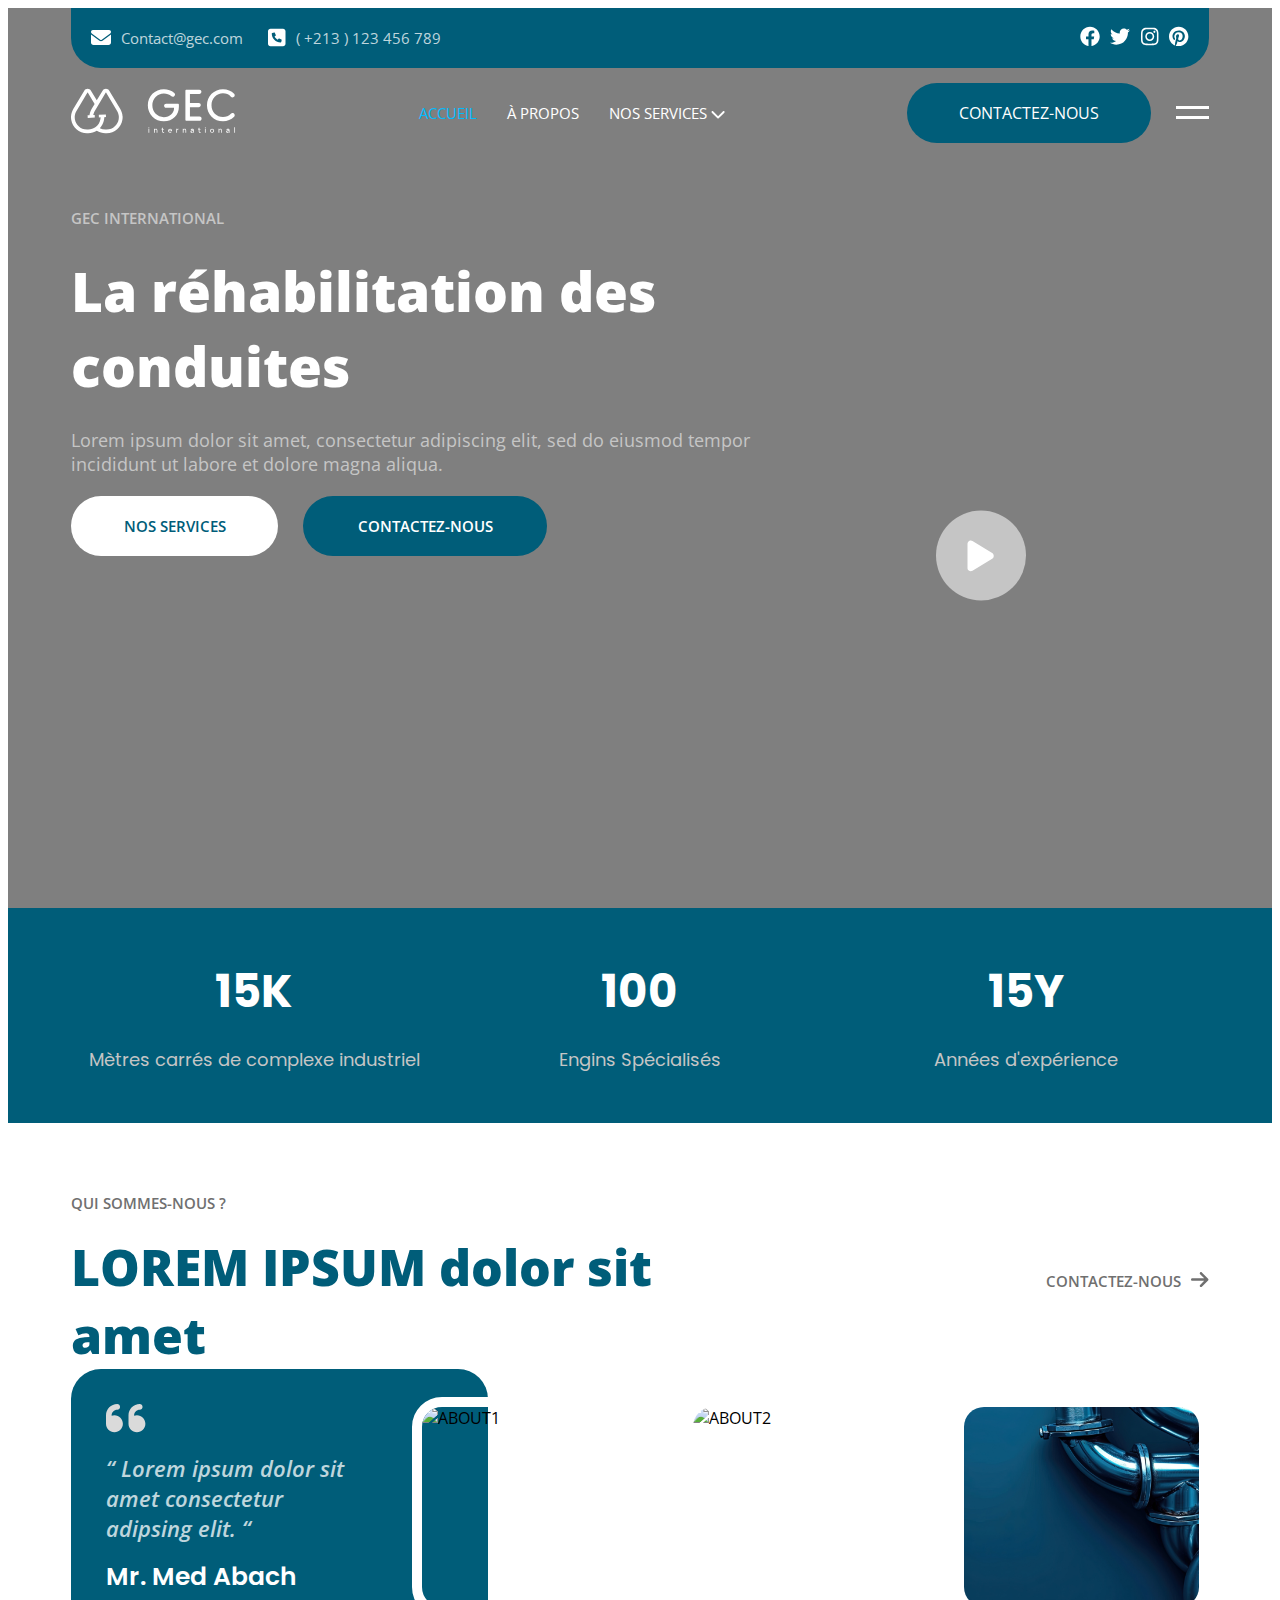
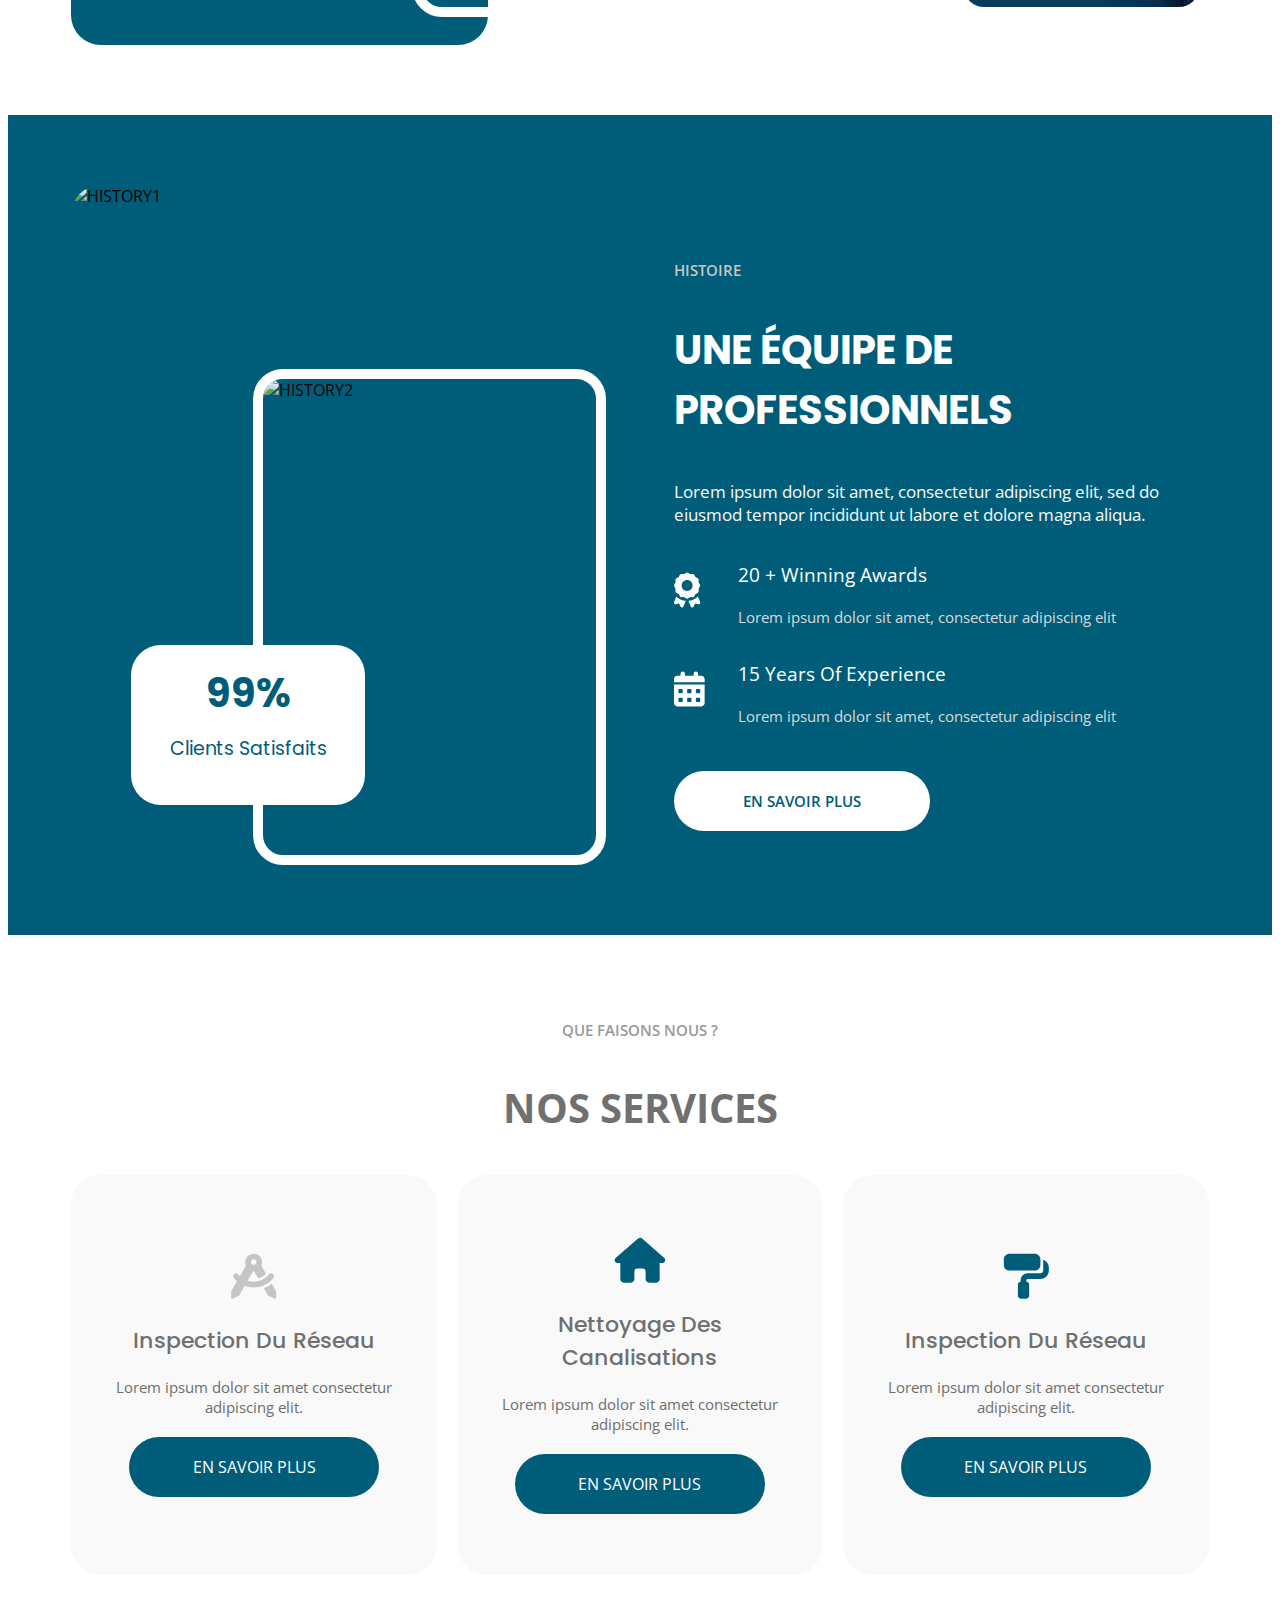
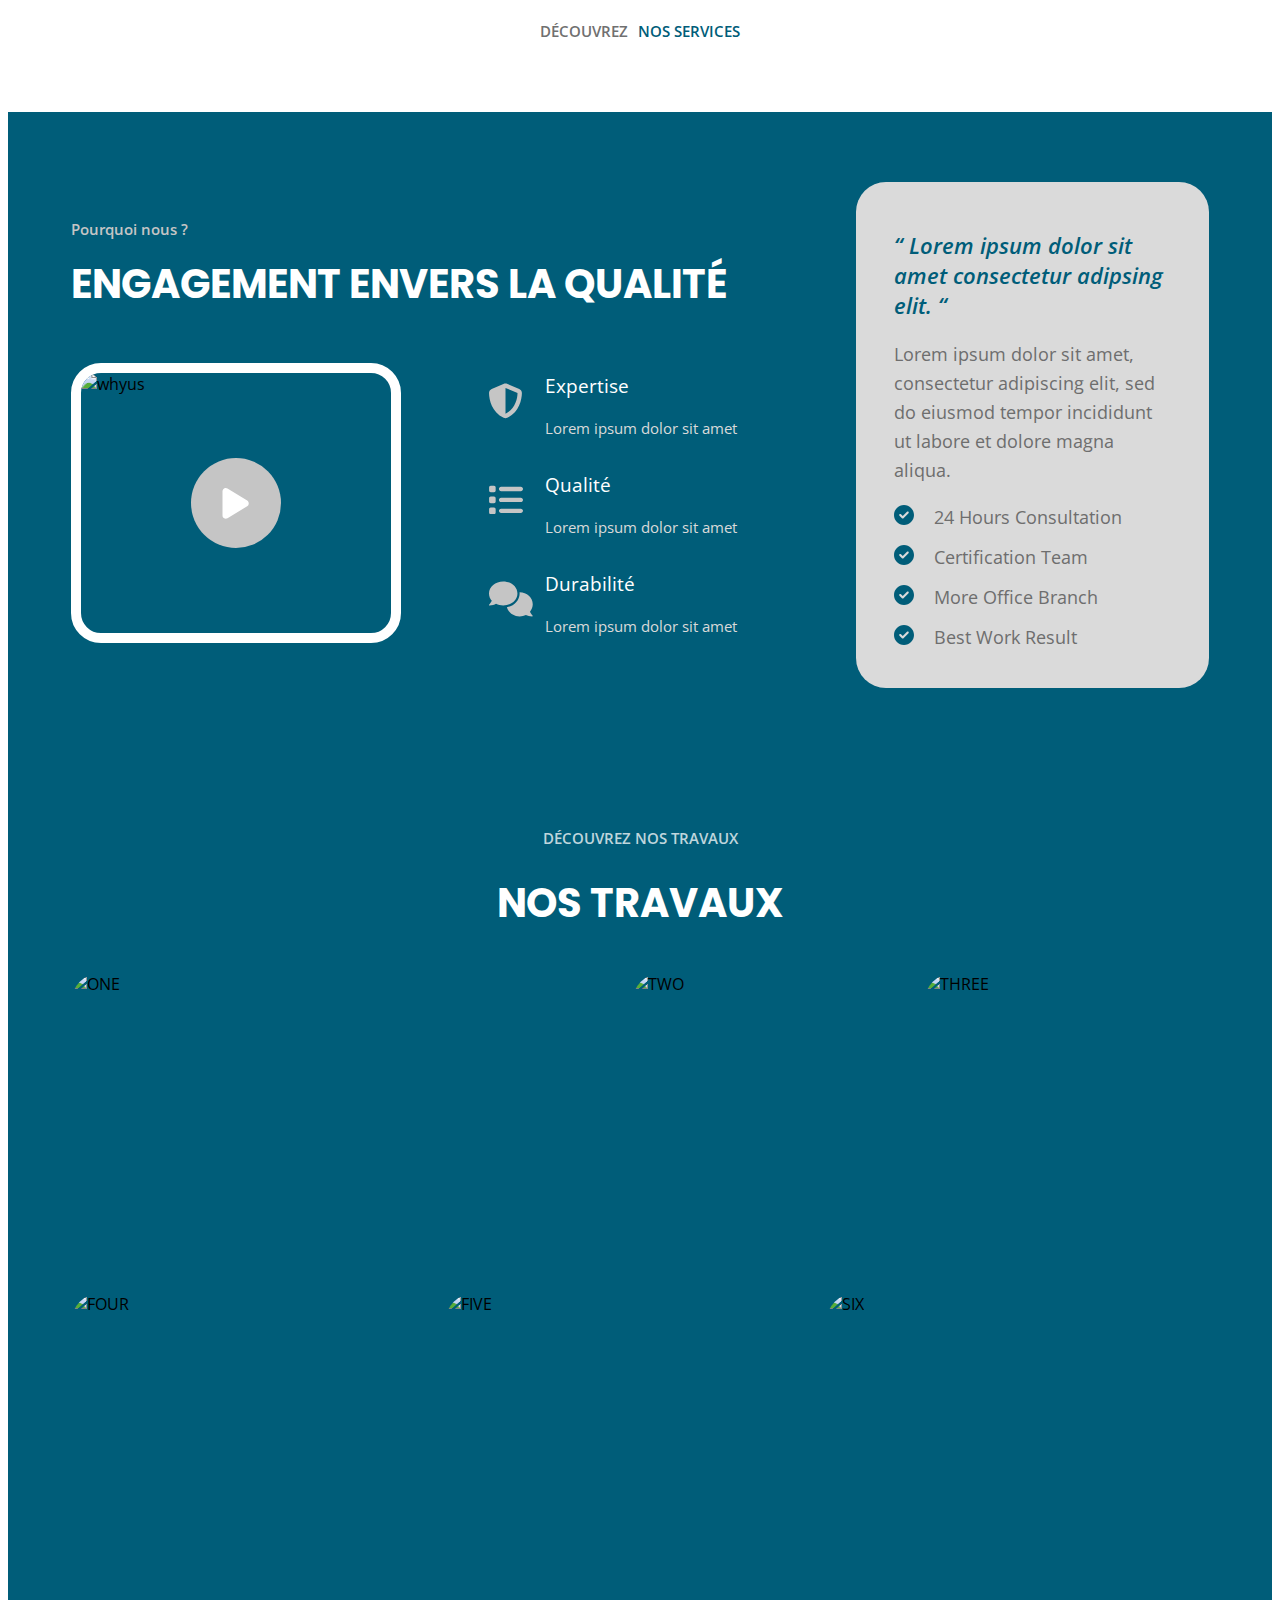
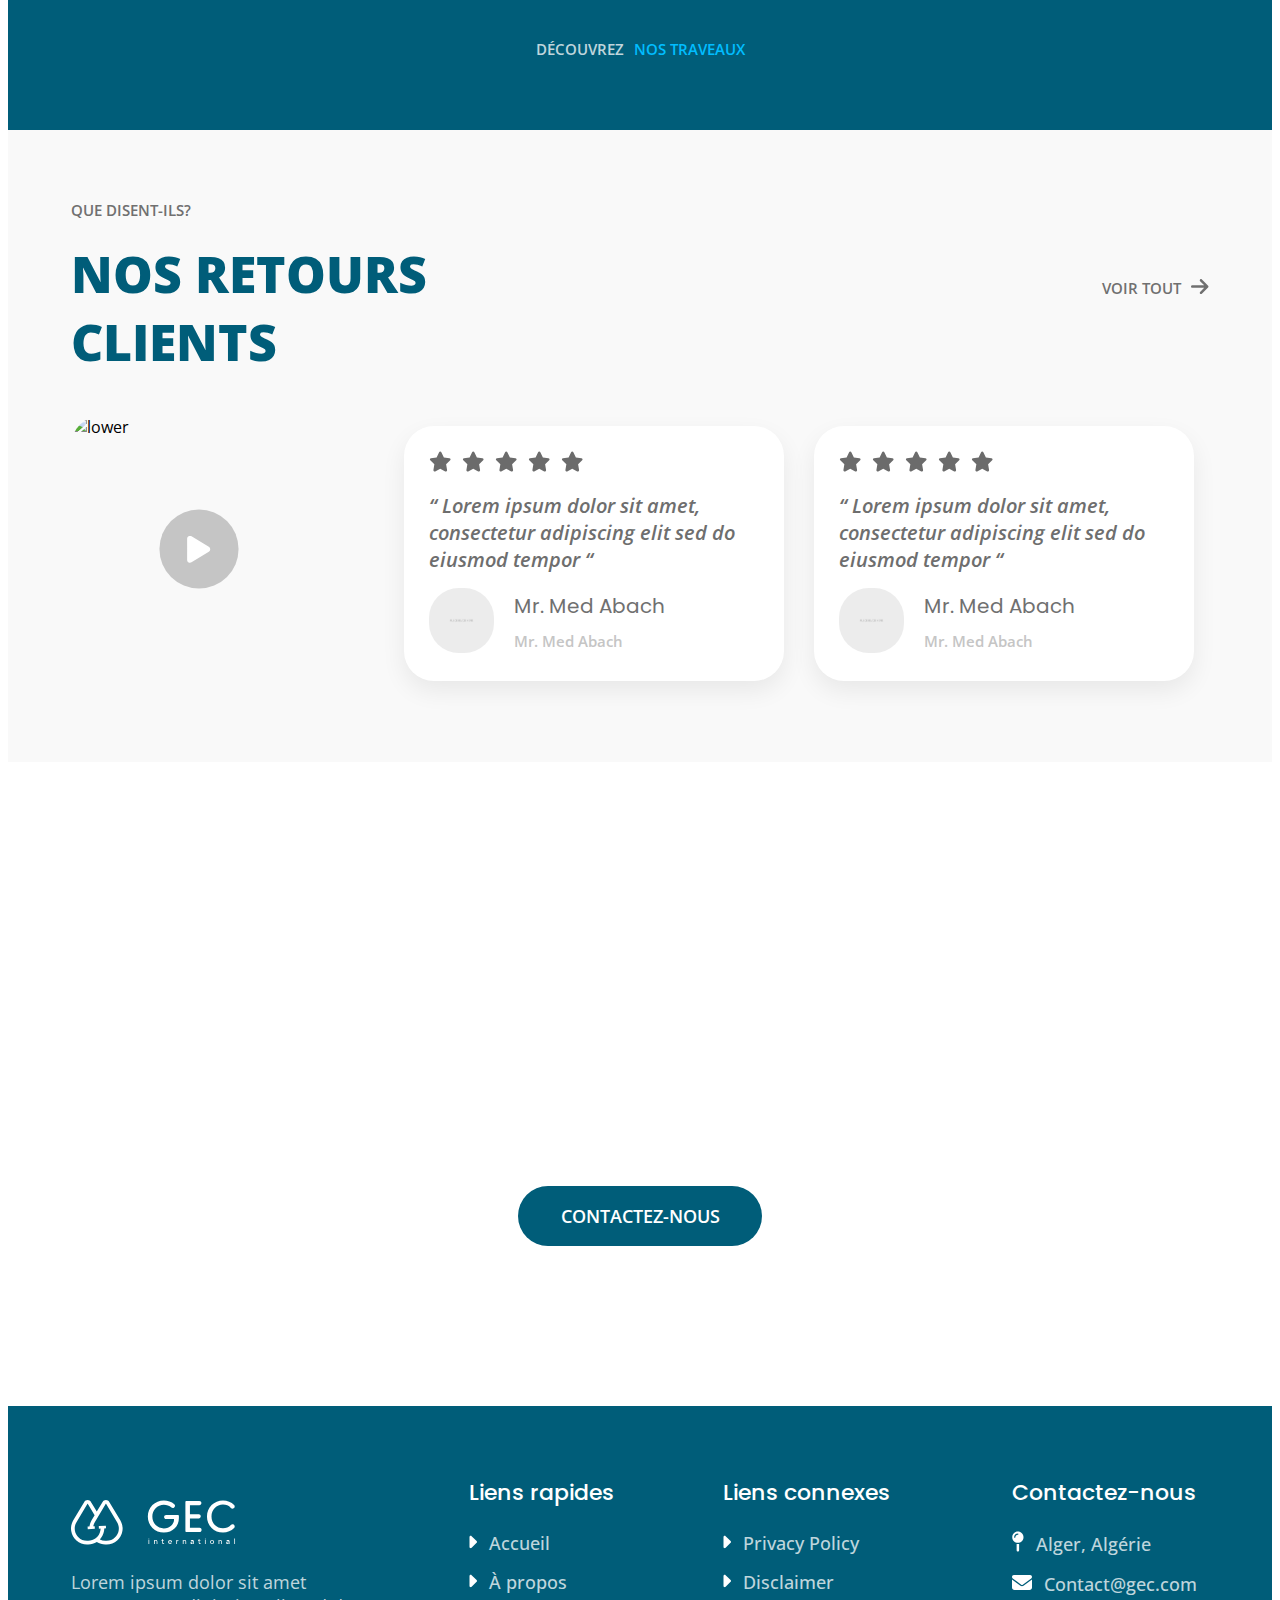
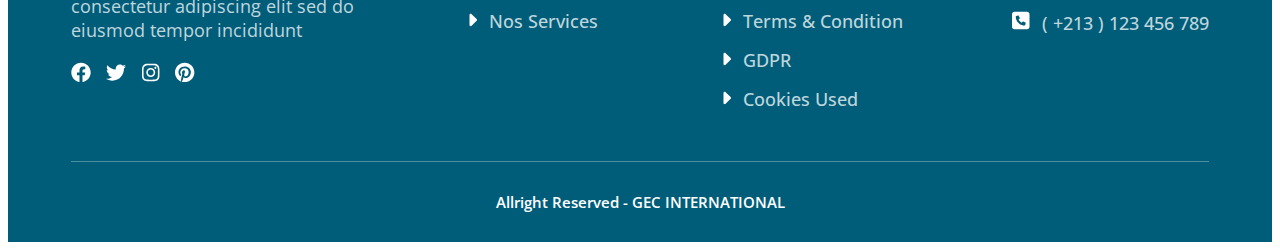
==== index.html @ d8b50492 "this is GEC" ====
<!DOCTYPE html>
<html lang="en">
<head>
    <meta charset="UTF-8">
    <meta name="viewport" content="width=device-width, initial-scale=1.0">
    <link rel="stylesheet" href="./style.css">
    <!-- font -->
    <link rel="preconnect" href="https://fonts.googleapis.com">
    <link rel="preconnect" href="https://fonts.gstatic.com" crossorigin>
    <link href="https://fonts.googleapis.com/css2?family=Open+Sans:ital,wght@0,300..800;1,300..800&family=Playfair+Display:ital,wght@0,400..900;1,400..900&family=Poppins:ital,wght@0,100;0,200;0,300;0,400;0,500;0,600;0,700;0,800;0,900;1,100;1,200;1,300;1,400;1,500;1,600;1,700;1,800;1,900&display=swap" rel="stylesheet">
    <link href="https://fonts.googleapis.com/css2?family=Open+Sans:ital,wght@0,300..800;1,300..800&family=Playfair+Display:ital,wght@0,400..900;1,400..900&family=Poppins:ital,wght@0,100;0,200;0,300;0,400;0,500;0,600;0,700;0,800;0,900;1,100;1,200;1,300;1,400;1,500;1,600;1,700;1,800;1,900&display=swap" rel="stylesheet">
    <title>GEC</title>
</head>
<body>


<!-- THE HERO SECTION -->
 <!-- START -->
    <header class="headerone">
        <ul class="res" id="menuList">
            <div class="one">ACCUEIL</div>
            <div class="one">À PROPOS</div>
            <div class="one">NOS SERVICES</div>
            <div class="contact">
                <span class="contactnous">CONTACTEZ-NOUS</span>
            </div>
        </ul>
        <div class="container">

            <div class="navbar">
                <div class="navone">
                    <div class="left">
                        <div class="one">
                            <span><svg width="20" height="15" viewBox="0 0 20 15" fill="none" xmlns="http://www.w3.org/2000/svg">
                                <path d="M18.125 0C19.1406 0 20 0.859375 20 1.875C20 2.5 19.6875 3.04688 19.2188 3.39844L10.7422 9.76562C10.2734 10.1172 9.6875 10.1172 9.21875 9.76562L0.742188 3.39844C0.273438 3.04688 0 2.5 0 1.875C0 0.859375 0.820312 0 1.875 0H18.125ZM8.47656 10.7812C9.375 11.4453 10.5859 11.4453 11.4844 10.7812L20 4.375V12.5C20 13.9062 18.8672 15 17.5 15H2.5C1.09375 15 0 13.9062 0 12.5V4.375L8.47656 10.7812Z" fill="white"/>
                                </svg>
                            </span>
                            <span>Contact@gec.com</span>
                        </div>
                        <div class="two">
                            <span><svg width="18" height="19" viewBox="0 0 18 19" fill="none" xmlns="http://www.w3.org/2000/svg">
                                <path d="M15 0.75C16.3672 0.75 17.5 1.88281 17.5 3.25V15.75C17.5 17.1562 16.3672 18.25 15 18.25H2.5C1.09375 18.25 0 17.1562 0 15.75V3.25C0 1.88281 1.09375 0.75 2.5 0.75H15ZM13.7109 12.0781C13.7891 11.8047 13.6328 11.4922 13.3594 11.375L11.25 10.4766C10.9766 10.3594 10.7031 10.4375 10.5469 10.6328L9.6875 11.6875C8.32031 11.0234 7.22656 9.92969 6.5625 8.5625L7.61719 7.70312C7.8125 7.54688 7.89062 7.27344 7.77344 7L6.875 4.89062C6.75781 4.61719 6.44531 4.46094 6.17188 4.53906L4.21875 4.96875C3.94531 5.04688 3.75 5.28125 3.75 5.59375C3.75 10.5156 7.73438 14.5 12.6562 14.5C12.9688 14.5 13.2031 14.3438 13.2422 14.0312L13.7109 12.0781Z" fill="white"/>
                                </svg>                                
                            </span>
                            <span>( +213 ) 123 456 789</span>
                        </div>
                    </div>
                    <div class="right">
                        <span><svg width="20" height="20" viewBox="0 0 20 20" fill="none" xmlns="http://www.w3.org/2000/svg">
                            <path d="M19.6875 10.5C19.6875 15.3438 16.1328 19.3672 11.4844 20.0703V13.3125H13.75L14.1797 10.5H11.4844V8.70312C11.4844 7.92188 11.875 7.17969 13.0859 7.17969H14.2969V4.79688C14.2969 4.79688 13.2031 4.60156 12.1094 4.60156C9.92188 4.60156 8.47656 5.96875 8.47656 8.39062V10.5H6.01562V13.3125H8.47656V20.0703C3.82812 19.3672 0.3125 15.3438 0.3125 10.5C0.3125 5.14844 4.64844 0.8125 10 0.8125C15.3516 0.8125 19.6875 5.14844 19.6875 10.5Z" fill="white"/>
                            </svg>
                        </span>
                        <span><svg width="20" height="17" viewBox="0 0 20 17" fill="none" xmlns="http://www.w3.org/2000/svg">
                            <path d="M17.9297 4.4375C17.9297 4.63281 17.9297 4.78906 17.9297 4.98438C17.9297 10.4141 13.8281 16.625 6.28906 16.625C3.94531 16.625 1.79688 15.9609 0 14.7891C0.3125 14.8281 0.625 14.8672 0.976562 14.8672C2.89062 14.8672 4.64844 14.2031 6.05469 13.1094C4.25781 13.0703 2.73438 11.8984 2.22656 10.2578C2.5 10.2969 2.73438 10.3359 3.00781 10.3359C3.35938 10.3359 3.75 10.2578 4.0625 10.1797C2.1875 9.78906 0.78125 8.14844 0.78125 6.15625V6.11719C1.32812 6.42969 1.99219 6.58594 2.65625 6.625C1.52344 5.88281 0.820312 4.63281 0.820312 3.22656C0.820312 2.44531 1.01562 1.74219 1.36719 1.15625C3.39844 3.61719 6.44531 5.25781 9.84375 5.45312C9.76562 5.14062 9.72656 4.82812 9.72656 4.51562C9.72656 2.25 11.5625 0.414062 13.8281 0.414062C15 0.414062 16.0547 0.882812 16.8359 1.70312C17.7344 1.50781 18.6328 1.15625 19.4141 0.6875C19.1016 1.66406 18.4766 2.44531 17.6172 2.95312C18.4375 2.875 19.2578 2.64062 19.9609 2.32812C19.4141 3.14844 18.7109 3.85156 17.9297 4.4375Z" fill="white"/>
                            </svg>
                        </span>
                        <span><svg width="19" height="19" viewBox="0 0 19 19" fill="none" xmlns="http://www.w3.org/2000/svg">
                            <path d="M9.75 5.00781C12.2109 5.00781 14.2422 7.03906 14.2422 9.5C14.2422 12 12.2109 13.9922 9.75 13.9922C7.25 13.9922 5.25781 12 5.25781 9.5C5.25781 7.03906 7.25 5.00781 9.75 5.00781ZM9.75 12.4297C11.3516 12.4297 12.6406 11.1406 12.6406 9.5C12.6406 7.89844 11.3516 6.60938 9.75 6.60938C8.10938 6.60938 6.82031 7.89844 6.82031 9.5C6.82031 11.1406 8.14844 12.4297 9.75 12.4297ZM15.4531 4.85156C15.4531 4.26562 14.9844 3.79688 14.3984 3.79688C13.8125 3.79688 13.3438 4.26562 13.3438 4.85156C13.3438 5.4375 13.8125 5.90625 14.3984 5.90625C14.9844 5.90625 15.4531 5.4375 15.4531 4.85156ZM18.4219 5.90625C18.5 7.35156 18.5 11.6875 18.4219 13.1328C18.3438 14.5391 18.0312 15.75 17.0156 16.8047C16 17.8203 14.75 18.1328 13.3438 18.2109C11.8984 18.2891 7.5625 18.2891 6.11719 18.2109C4.71094 18.1328 3.5 17.8203 2.44531 16.8047C1.42969 15.75 1.11719 14.5391 1.03906 13.1328C0.960938 11.6875 0.960938 7.35156 1.03906 5.90625C1.11719 4.5 1.42969 3.25 2.44531 2.23438C3.5 1.21875 4.71094 0.90625 6.11719 0.828125C7.5625 0.75 11.8984 0.75 13.3438 0.828125C14.75 0.90625 16 1.21875 17.0156 2.23438C18.0312 3.25 18.3438 4.5 18.4219 5.90625ZM16.5469 14.6562C17.0156 13.5234 16.8984 10.7891 16.8984 9.5C16.8984 8.25 17.0156 5.51562 16.5469 4.34375C16.2344 3.60156 15.6484 2.97656 14.9062 2.70312C13.7344 2.23438 11 2.35156 9.75 2.35156C8.46094 2.35156 5.72656 2.23438 4.59375 2.70312C3.8125 3.01562 3.22656 3.60156 2.91406 4.34375C2.44531 5.51562 2.5625 8.25 2.5625 9.5C2.5625 10.7891 2.44531 13.5234 2.91406 14.6562C3.22656 15.4375 3.8125 16.0234 4.59375 16.3359C5.72656 16.8047 8.46094 16.6875 9.75 16.6875C11 16.6875 13.7344 16.8047 14.9062 16.3359C15.6484 16.0234 16.2734 15.4375 16.5469 14.6562Z" fill="white"/>
                            </svg>
                        </span>
                        <span><svg width="20" height="20" viewBox="0 0 20 20" fill="none" xmlns="http://www.w3.org/2000/svg">
                            <path d="M19.375 10.5C19.375 15.8516 15.0391 20.1875 9.6875 20.1875C8.67188 20.1875 7.69531 20.0703 6.79688 19.7578C7.1875 19.1328 7.77344 18.0781 8.00781 17.2188C8.125 16.7891 8.59375 14.9141 8.59375 14.9141C8.90625 15.5391 9.84375 16.0469 10.8203 16.0469C13.75 16.0469 15.8594 13.3516 15.8594 10.0312C15.8594 6.82812 13.2422 4.40625 9.88281 4.40625C5.70312 4.40625 3.47656 7.21875 3.47656 10.2656C3.47656 11.7109 4.21875 13.4688 5.42969 14.0547C5.625 14.1328 5.74219 14.0938 5.78125 13.8984C5.78125 13.7812 5.97656 13.1172 6.05469 12.8047C6.05469 12.7266 6.05469 12.6094 5.97656 12.5312C5.58594 12.0625 5.27344 11.1641 5.27344 10.3047C5.27344 8.19531 6.875 6.125 9.64844 6.125C11.9922 6.125 13.6719 7.72656 13.6719 10.0703C13.6719 12.6875 12.3438 14.4844 10.625 14.4844C9.6875 14.4844 8.98438 13.7031 9.17969 12.7656C9.45312 11.5938 10 10.3438 10 9.52344C10 8.78125 9.60938 8.15625 8.78906 8.15625C7.8125 8.15625 7.03125 9.17188 7.03125 10.5C7.03125 11.3594 7.30469 11.9453 7.30469 11.9453C7.30469 11.9453 6.36719 16.0078 6.17188 16.75C5.97656 17.6094 6.05469 18.7812 6.13281 19.5234C2.53906 18.1172 0 14.6406 0 10.5C0 5.14844 4.33594 0.8125 9.6875 0.8125C15.0391 0.8125 19.375 5.14844 19.375 10.5Z" fill="white"/>
                            </svg>
                        </span>
                    </div>
                </div>
                <div class="navtwo">
                    <div class="logo">
                        <svg width="165" height="46" viewBox="0 0 165 46" fill="none" xmlns="http://www.w3.org/2000/svg">
                        <path d="M51.5373 28.1452C51.4457 26.9103 51.2168 25.6298 50.8048 24.4406C50.4386 23.2973 49.935 22.1539 49.2941 21.102L38.2614 2.62513C37.5747 1.43602 36.2929 0.75 34.9195 0.75C33.5461 0.75 32.3101 1.43602 31.5776 2.62513L25.7637 12.3667L19.9498 2.62513C19.2631 1.43602 17.9813 0.75 16.6079 0.75C15.2345 0.75 13.9985 1.43602 13.266 2.62513L2.27909 21.102C1.63818 22.1539 1.13461 23.2973 0.768383 24.4406C0.402151 25.6298 0.127477 26.9103 0.0359186 28.1452C-0.0556393 29.38 0.0359186 30.6149 0.219035 31.8497C0.814162 35.4627 2.6911 38.8014 5.43784 41.2711C8.3677 43.878 12.03 45.25 16.0128 45.25H17.2488C20.316 45.25 23.2459 44.4268 25.8095 42.8261C28.3273 44.4268 31.2572 45.25 34.3702 45.25H35.6062C39.589 45.25 43.2513 43.878 46.1811 41.2711C48.9279 38.8471 50.8048 35.4627 51.3999 31.8497C51.5373 30.9807 51.6288 30.1118 51.6288 29.2428C51.6288 28.8769 51.6288 28.511 51.6288 28.1452H51.5373ZM47.6918 31.2551C46.822 36.3774 42.3815 41.5455 35.5604 41.5455H34.3244C32.3559 41.5455 30.5247 41.1339 28.8309 40.2649C31.0283 37.9324 32.4932 34.9597 33.0426 31.8497C33.1799 30.9807 33.2715 30.1118 33.2715 29.2428C33.2715 29.2428 33.2715 29.2428 33.2715 29.1971L35.0111 29.1056L34.8737 26.5445L27.778 26.8646L27.9153 29.4257L29.5634 29.3343C29.5634 29.9746 29.5176 30.5691 29.3803 31.2094C28.8767 34.3194 27.1371 37.1549 24.665 39.0758C22.5592 40.6765 19.9956 41.5455 17.2488 41.5455H16.0128C9.14594 41.5455 4.70538 36.3774 3.88135 31.2094C3.74402 30.249 3.69824 29.3343 3.74402 28.3738C3.7898 27.4134 4.01869 26.453 4.29337 25.5383C4.56804 24.6236 4.98005 23.7546 5.48362 22.9314L16.4706 4.54599C16.4706 4.54599 16.5164 4.45452 16.6079 4.45452C16.6995 4.45452 16.7453 4.50026 16.7453 4.54599L23.6121 16.0254L20.5907 21.102C19.9498 22.1539 19.4462 23.2973 19.08 24.4406C18.8053 25.3553 18.5764 26.27 18.4391 27.2305L16.6079 27.3219L16.7453 29.8831L23.841 29.563L23.7037 27.0018L22.2387 27.0933C22.3303 26.5902 22.4676 26.0871 22.605 25.6298C22.8796 24.7151 23.2916 23.8461 23.7952 23.0229L34.7822 4.54599C34.7822 4.54599 34.828 4.45452 34.9195 4.45452C35.0111 4.45452 35.0569 4.50026 35.0569 4.54599L46.0896 23.0229C46.5932 23.8461 46.9594 24.7151 47.2798 25.6298C47.6003 26.5445 47.7834 27.5049 47.8292 28.4653C47.8292 28.7397 47.8292 29.0141 47.8292 29.2885C47.8292 29.9746 47.7834 30.6149 47.6461 31.3009L47.6918 31.2551Z" fill="white"/>
                        <path d="M92.8402 33.3132C88.4454 33.3132 84.4168 31.6667 81.4412 28.694C78.4655 25.7212 76.8175 21.6508 76.8175 17.2603C76.8175 12.8697 78.4655 8.79932 81.4412 5.82656C84.4168 2.85379 88.4454 1.20734 92.8402 1.20734C96.7314 1.20734 100.485 2.53365 103.324 4.91186C103.781 5.27774 104.056 5.82656 104.056 6.42111C104.056 7.01566 103.827 7.56448 103.369 7.97609L103.14 8.20477C102.774 8.52491 102.271 8.75358 101.767 8.75358C101.263 8.75358 100.806 8.57065 100.439 8.2505C98.2879 6.37537 95.8158 5.46068 92.8402 5.46068C86.3853 5.46068 81.3496 10.6744 81.3496 17.306C81.3496 23.9376 86.3853 29.1513 92.8402 29.1513C95.7242 29.1513 98.3794 28.1452 100.348 26.27C101.996 24.715 103.003 22.6112 103.003 20.8276V19.8672H95.1291C93.9846 19.8672 93.069 18.9525 93.069 17.8091C93.069 16.6657 93.9846 15.751 95.1291 15.751H106.894C107.444 15.751 107.901 16.2084 107.901 16.7572V18.678C107.901 22.7484 106.437 26.453 103.781 29.1056C102.454 30.4319 100.851 31.4838 99.0203 32.2156C97.1434 32.993 95.0375 33.3589 92.7944 33.3589L92.8402 33.3132Z" fill="white"/>
                        <path d="M115.409 32.7186C114.86 32.7186 114.402 32.2613 114.402 31.7125V2.80805C114.402 2.25923 114.86 1.80188 115.409 1.80188H128.365C129.509 1.80188 130.425 2.71658 130.425 3.85995C130.425 5.04905 129.509 5.96375 128.365 5.96375H118.934V15.0192H127.724C128.868 15.0192 129.784 15.9339 129.784 17.0773C129.784 18.2664 128.868 19.1811 127.724 19.1811H118.934V28.6025H128.548C129.692 28.6025 130.608 29.5172 130.608 30.6606C130.608 31.8039 129.692 32.7186 128.548 32.7186H115.409Z" fill="white"/>
                        <path d="M151.987 33.3132C147.592 33.3132 143.518 31.6667 140.588 28.694C137.612 25.7212 135.964 21.6508 135.964 17.2603C135.964 12.8697 137.612 8.79932 140.588 5.82656C143.563 2.85379 147.592 1.20734 151.987 1.20734C156.381 1.20734 160.273 2.76232 163.111 5.68935C163.569 6.1467 163.798 6.83272 163.706 7.47301C163.614 8.15903 163.248 8.75359 162.653 9.07373C162.287 9.3024 161.921 9.39387 161.509 9.39387C160.868 9.39387 160.273 9.11946 159.861 8.66212C157.846 6.51258 155.1 5.36921 151.987 5.36921C145.532 5.36921 140.496 10.583 140.496 17.2145C140.496 23.8461 145.532 29.0599 151.987 29.0599C155.1 29.0599 157.846 27.9165 159.861 25.7669C160.318 25.3096 160.914 25.0352 161.509 25.0352C161.921 25.0352 162.333 25.1267 162.653 25.3553C163.248 25.7212 163.614 26.3158 163.706 27.0018C163.798 27.6421 163.569 28.3281 163.111 28.7854C160.227 31.7125 156.381 33.2675 151.987 33.2675V33.3132Z" fill="white"/>
                        <path d="M77.8705 39.1673C78.1451 39.1673 78.374 39.3959 78.374 39.6703C78.374 39.9447 78.1451 40.1734 77.8705 40.1734C77.5958 40.1734 77.4127 39.9447 77.4127 39.6703C77.4127 39.3959 77.5958 39.1673 77.8705 39.1673ZM77.5042 44.6554V40.8594H78.2367V44.6554H77.5042Z" fill="white"/>
                        <path d="M82.9977 44.6554V40.8594H83.6844V41.4997C83.8217 41.1339 84.2337 40.768 84.9204 40.768C85.6986 40.768 86.3853 41.2711 86.3853 42.4602V44.6554H85.6529V42.5974C85.6529 41.8199 85.2866 41.4997 84.7373 41.4997C84.1422 41.4997 83.7759 42.0028 83.7759 42.6888V44.6554H83.0435H82.9977Z" fill="white"/>
                        <path d="M91.1463 41.5455H90.4597V40.8594H90.8259C91.0548 40.8594 91.1463 40.768 91.1921 40.5393V39.8075H91.9246V40.9052H93.0233V41.5912H91.9246V43.4206C91.9246 43.8779 92.1535 44.0151 92.4739 44.0151C92.7486 44.0151 92.8859 44.0151 93.1148 43.9694V44.7012C92.8859 44.7469 92.7028 44.7926 92.4282 44.7926C91.6957 44.7926 91.1921 44.3353 91.1921 43.5121V41.6369L91.1463 41.5455Z" fill="white"/>
                        <path d="M100.852 43.0547H97.8759C98.0132 43.6493 98.5168 44.0151 99.1119 44.0151C99.5697 44.0151 99.7986 43.9237 100.211 43.6035L100.668 44.1066C100.211 44.5182 99.7528 44.7012 99.1577 44.7012C98.0132 44.7012 97.1434 43.8322 97.1434 42.7346C97.1434 41.6369 98.0132 40.768 99.1577 40.768C100.302 40.768 100.943 41.5912 100.943 42.5974C100.943 42.7346 100.943 42.9632 100.897 43.0547H100.852ZM100.165 42.4144C100.119 41.8656 99.7528 41.454 99.1119 41.454C98.5168 41.454 98.059 41.8199 97.9217 42.4144H100.211H100.165Z" fill="white"/>
                        <path d="M105.292 44.6554V40.8595H105.979V41.6369C106.116 41.2253 106.482 40.8137 107.444 40.8137V41.5912C106.391 41.5912 106.025 42.2315 106.025 42.9175V44.6554H105.292Z" fill="white"/>
                        <path d="M111.793 44.6554V40.8594H112.479V41.4997C112.617 41.1339 113.029 40.768 113.715 40.768C114.494 40.768 115.18 41.2711 115.18 42.4602V44.6554H114.448V42.5974C114.448 41.8199 114.082 41.4997 113.532 41.4997C112.937 41.4997 112.571 42.0028 112.571 42.6888V44.6554H111.838H111.793Z" fill="white"/>
                        <path d="M121.36 41.454C120.811 41.454 120.536 41.7284 120.308 42.0028L119.667 41.6369C119.941 41.1796 120.399 40.768 121.315 40.768C122.23 40.768 122.825 41.3168 122.825 42.0943V44.6554H122.139V44.1066C121.91 44.4725 121.452 44.7469 120.811 44.7469C120.079 44.7469 119.484 44.3353 119.484 43.6493C119.484 42.9632 119.941 42.6431 120.628 42.5516L121.773 42.3687C121.773 42.3687 122.093 42.2772 122.093 42.0943C122.093 41.8656 121.864 41.4997 121.315 41.4997L121.36 41.454ZM122.139 42.9175L120.948 43.1005C120.536 43.1462 120.353 43.3291 120.353 43.6035C120.353 43.9237 120.628 44.0609 121.04 44.0609C121.727 44.0609 122.185 43.695 122.185 43.0547V42.9175H122.139Z" fill="white"/>
                        <path d="M127.678 41.5455H126.991V40.8594H127.358C127.586 40.8594 127.678 40.768 127.724 40.5393V39.8075H128.456V40.9052H129.555V41.5912H128.456V43.4206C128.456 43.8779 128.685 44.0151 129.006 44.0151C129.28 44.0151 129.418 44.0151 129.646 43.9694V44.7012C129.418 44.7469 129.234 44.7926 128.96 44.7926C128.227 44.7926 127.724 44.3353 127.724 43.5121V41.6369L127.678 41.5455Z" fill="white"/>
                        <path d="M134.316 39.1673C134.591 39.1673 134.82 39.3959 134.82 39.6703C134.82 39.9447 134.591 40.1734 134.316 40.1734C134.041 40.1734 133.858 39.9447 133.858 39.6703C133.858 39.3959 134.041 39.1673 134.316 39.1673ZM133.95 44.6554V40.8594H134.682V44.6554H133.95Z" fill="white"/>
                        <path d="M141.091 40.768C142.236 40.768 143.106 41.6369 143.106 42.7346C143.106 43.8322 142.236 44.7012 141.091 44.7012C139.947 44.7012 139.077 43.8322 139.077 42.7346C139.077 41.6369 139.947 40.768 141.091 40.768ZM142.327 42.7346C142.327 42.0485 141.778 41.454 141.091 41.454C140.405 41.454 139.855 42.0485 139.855 42.7346C139.855 43.4206 140.359 44.0151 141.091 44.0151C141.824 44.0151 142.327 43.4663 142.327 42.7346Z" fill="white"/>
                        <path d="M147.546 44.6554V40.8594H148.233V41.4997C148.37 41.1339 148.782 40.768 149.469 40.768C150.247 40.768 150.934 41.2711 150.934 42.4602V44.6554H150.201V42.5974C150.201 41.8199 149.835 41.4997 149.286 41.4997C148.691 41.4997 148.324 42.0028 148.324 42.6888V44.6554H147.592H147.546Z" fill="white"/>
                        <path d="M157.068 41.454C156.519 41.454 156.244 41.7284 156.015 42.0028L155.374 41.6369C155.649 41.1796 156.107 40.768 157.022 40.768C157.938 40.768 158.533 41.3168 158.533 42.0943V44.6554H157.846V44.1066C157.617 44.4725 157.16 44.7469 156.519 44.7469C155.786 44.7469 155.191 44.3353 155.191 43.6493C155.191 42.9632 155.649 42.6431 156.336 42.5516L157.48 42.3687C157.48 42.3687 157.801 42.2772 157.801 42.0943C157.801 41.8656 157.572 41.4997 157.022 41.4997L157.068 41.454ZM157.846 42.9175L156.656 43.1005C156.244 43.1462 156.061 43.3291 156.061 43.6035C156.061 43.9237 156.336 44.0609 156.748 44.0609C157.434 44.0609 157.892 43.695 157.892 43.0547V42.9175H157.846Z" fill="white"/>
                        <path d="M163.294 44.6554V39.213H164.027V44.6554H163.294Z" fill="white"/>
                        </svg>
                    </div>
                    <div class="routes">
                        <span class="active">ACCUEIL</span>
                        <span><a href="./routes/propos.html">À PROPOS</a></span>
                        <span><a href="./routes/sevices.html">
                            NOS SERVICES 
                            <span>
                                <svg width="14" height="9" viewBox="0 0 14 9" fill="none" xmlns="http://www.w3.org/2000/svg">
                                    <path d="M7.07578 8.5625C6.8121 8.5625 6.57773 8.47461 6.40195 8.29883L0.776947 2.67383C0.396088 2.32227 0.396088 1.70703 0.776947 1.35547C1.12851 0.974609 1.74374 0.974609 2.09531 1.35547L7.07578 6.30664L12.0269 1.35547C12.3785 0.974609 12.9937 0.974609 13.3453 1.35547C13.7262 1.70703 13.7262 2.32227 13.3453 2.67383L7.72031 8.29883C7.54453 8.47461 7.31015 8.5625 7.07578 8.5625Z" fill="white"/>
                                </svg>    
                            </span>
                        </a>
                        </span> 
                    </div>
                    <div class="contact">
                        <span class="contactnous"><a href="./routes/contact.html">CONTACTEZ-NOUS</a></span>
                        <span onclick="toggleMenu()">
                            <svg width="33" height="13" viewBox="0 0 33 13" fill="none" xmlns="http://www.w3.org/2000/svg">
                                <line y1="1.5" x2="33" y2="1.5" stroke="white" stroke-width="3"/>
                                <line y1="11.5" x2="33" y2="11.5" stroke="white" stroke-width="3"/>
                            </svg>                                
                        </span>
                    </div>

                    
                </div>
            </div>

            <div class="hero">
                <div class="left">
                    <div class="st">GEC INTERNATIONAL</div>
                    <div class="nd">La réhabilitation des conduites</div>
                    <div class="rd">Lorem ipsum dolor sit amet, consectetur adipiscing elit, sed do eiusmod tempor incididunt ut labore et dolore magna aliqua.</div>
                    <div class="th">
                        <div class="services">nos services</div>
                        <div class="contact">Contactez-nous</div>
                    </div>
                </div>
                <div class="right">
                    <div>
                        <svg width="90" height="91" viewBox="0 0 90 91" fill="none" xmlns="http://www.w3.org/2000/svg">
                            <rect y="0.5" width="90" height="90" rx="45" fill="#C5C5C5"/>
                            <path d="M56.1777 43.0723C57.1348 43.6875 57.75 44.7812 57.75 45.875C57.75 47.0371 57.1348 48.1309 56.1777 48.6777L36.4902 60.709C35.4648 61.3242 34.166 61.3926 33.1406 60.7773C32.1152 60.2305 31.5 59.1367 31.5 57.9062V33.8438C31.5 32.6816 32.1152 31.5879 33.1406 31.041C34.166 30.4258 35.4648 30.4258 36.4902 31.1094L56.1777 43.0723Z" fill="white"/>
                        </svg>                            
                    </div>
                </div>
            </div>
        </div>
    </header>
    <script>
        let menuList = document.getElementById("menuList")

        menuList.style.maxHeight = "0px"

        function toggleMenu() {
            if(menuList.style.maxHeight == "0px") {
                 menuList.style.maxHeight = "400px"
            } else {
                menuList.style.maxHeight = "0px"
            }
        }
    </script>
    <!-- THE END -->



    <!-- THE NUMBERS SECTION -->
     <!-- START -->
    <section class="numbers">
        <div class="container">
            <div class="one">
                <div class="up">15K</div>
                <div class="down">Mètres carrés de complexe industriel</div>
            </div>
            <div class="two">
                <div class="up">100</div>
                <div class="down">Engins Spécialisés</div>
            </div>
            <div class="three">
                <div class="up">15Y</div>
                <div class="down">Années d&apos;expérience</div>
            </div>
        </div>
    </section>
    <!-- THE END -->



    <!-- ABOUT SECTION -->
    <!-- THE START -->
    <section class="about">
        <div class="container">
            <div class="upper">
                <div class="one">QUI SOMMES-NOUS ?</div>
                <div class="two">LOREM IPSUM  dolor sit amet</div>
                <div class="three">
                    <span>CONTACTEZ-NOUS</span>
                    <span>
                        <svg width="18" height="16" viewBox="0 0 18 16" fill="none" xmlns="http://www.w3.org/2000/svg">
                            <path d="M17.1094 9.39844L10.8594 15.6484C10.625 15.8828 10.3125 16 10 16C9.64844 16 9.33594 15.8828 9.10156 15.6484C8.59375 15.1797 8.59375 14.3594 9.10156 13.8906L13.2031 9.75H1.25C0.546875 9.75 0 9.20312 0 8.5C0 7.83594 0.546875 7.25 1.25 7.25H13.2031L9.10156 3.14844C8.59375 2.67969 8.59375 1.85938 9.10156 1.39062C9.57031 0.882812 10.3906 0.882812 10.8594 1.39062L17.1094 7.64062C17.6172 8.10938 17.6172 8.92969 17.1094 9.39844Z" fill="#707070"/>
                        </svg>                            
                    </span>
                </div>
            </div>
            <div class="lower">
                <div class="talks">
                    <div>
                        <svg width="40" height="29" viewBox="0 0 40 29" fill="none" xmlns="http://www.w3.org/2000/svg">
                        <path d="M8.4375 11.3125C13.0957 11.3125 16.875 15.0918 16.875 19.75C16.875 24.4961 13.0957 28.1875 8.4375 28.1875C3.69141 28.1875 0 24.4961 0 19.75V11.3125C0 5.16016 5.00977 0.0625 11.25 0.0625C12.7441 0.0625 14.0625 1.38086 14.0625 2.875C14.0625 4.45703 12.7441 5.6875 11.25 5.6875C8.08594 5.6875 5.625 8.23633 5.625 11.3125V11.8398C6.50391 11.5762 7.38281 11.3125 8.4375 11.3125ZM30.9375 11.3125C35.5957 11.3125 39.375 15.0918 39.375 19.75C39.375 24.4961 35.5957 28.1875 30.9375 28.1875C26.1914 28.1875 22.5 24.4961 22.5 19.75V11.3125C22.5 5.16016 27.5098 0.0625 33.75 0.0625C35.2441 0.0625 36.5625 1.38086 36.5625 2.875C36.5625 4.45703 35.2441 5.6875 33.75 5.6875C30.5859 5.6875 28.125 8.23633 28.125 11.3125V11.8398C29.0039 11.5762 29.8828 11.3125 30.9375 11.3125Z" fill="#DADADA"/>
                        </svg>
                    </div>
                    <div class="caption">“ Lorem ipsum dolor sit amet consectetur adipsing elit. “</div>
                    <div>Mr. Med Abach</div>
                </div>
                <div class="scroll">
                    <div><img src="./assets/about1.jpeg" alt="ABOUT1"></div>
                    <div><img src="./assets/about2.jpeg" alt="ABOUT2"></div>
                    <div><img src="./assets/about3.jpeg" alt="ABOUT3"></div>
                </div>
            </div>
        </div>
    </section>
    <!-- THE END -->

    <!-- HISTORY SECTION -->
     <!-- THE START -->
    <section class="history">
        <div class="container">
            <div class="left">
                <div class="one"><img src="./assets/history1.jpeg" alt="HISTORY1"></div>
                <div class="two"><img src="./assets/history2.jpeg" alt="HISTORY2"></div>
                <div class="three">
                    <p>99%</p>
                    <p>Clients Satisfaits</p>
                </div>
            </div>
            <div class="right">
                <p class="one">HISTOIRE</p>
                <p class="two">UNE ÉQUIPE DE PROFESSIONNELS </p>
                <p class="three">Lorem ipsum dolor sit amet, consectetur adipiscing elit, sed do eiusmod tempor incididunt ut labore et dolore magna aliqua.</p>
                <div class="four">
                    <div class="lft">
                        <svg width="27" height="36" viewBox="0 0 27 36" fill="none" xmlns="http://www.w3.org/2000/svg">
                            <path d="M19.6875 24.916C18.7305 25.4629 17.2949 24.916 16.2012 25.1895C15.1758 25.4629 14.2188 26.625 13.125 26.625C11.9629 26.625 11.0059 25.4629 9.98047 25.1895C8.88672 24.916 7.45117 25.4629 6.49414 24.916C5.53711 24.3691 5.33203 22.8652 4.58008 22.0449C3.75977 21.293 2.25586 21.0195 1.70898 20.1309C1.16211 19.1738 1.70898 17.7383 1.43555 16.6445C1.16211 15.6191 0 14.6621 0 13.5C0 12.4062 1.16211 11.4492 1.43555 10.4238C1.70898 9.33008 1.16211 7.89453 1.70898 6.9375C2.25586 5.98047 3.75977 5.77539 4.58008 5.02344C5.33203 4.20312 5.60547 2.69922 6.49414 2.15234C7.45117 1.60547 8.88672 2.15234 9.98047 1.87891C11.0059 1.60547 11.9629 0.375 13.125 0.375C14.2188 0.375 15.1758 1.60547 16.1328 1.87891C17.2266 2.15234 18.6621 1.60547 19.6191 2.15234C20.5762 2.69922 20.7812 4.20312 21.6016 5.02344C22.3535 5.77539 23.8574 5.98047 24.4043 6.9375C24.9512 7.89453 24.4043 9.33008 24.6777 10.4238C24.9512 11.4492 26.1816 12.4062 26.1816 13.5C26.1816 14.6621 25.0195 15.6191 24.7461 16.6445C24.4727 17.7383 25.0195 19.1738 24.4727 20.1309C23.9258 21.0879 22.4219 21.293 21.6016 22.0449C20.8496 22.8652 20.5762 24.3691 19.6875 24.916ZM7.65625 13.5C7.65625 16.5762 10.0488 18.9688 13.125 18.9688C16.1328 18.9688 18.5938 16.5762 18.5938 13.5C18.5938 10.4922 16.1328 8.03125 13.125 8.03125C10.0488 8.03125 7.65625 10.4922 7.65625 13.5ZM0.0683594 30.043L2.32422 24.4375C4.78516 26.8301 8.06641 28.4707 11.7578 28.8125L9.43359 34.418C9.22852 34.9648 8.68164 35.375 7.99805 35.375C7.99805 35.375 7.99805 35.375 7.92969 35.375C7.31445 35.375 6.76758 35.0332 6.49414 34.4863L4.99023 31.6152L1.91406 32.2305C1.36719 32.3672 0.751953 32.1621 0.341797 31.6836C-0.0683594 31.2051 -0.136719 30.5898 0.0683594 30.043ZM23.8574 24.4375L26.1133 30.043C26.3184 30.5898 26.25 31.2051 25.8398 31.6836C25.4297 32.1621 24.8145 32.3672 24.2676 32.2305L21.1914 31.6152L19.6875 34.4863C19.4141 35.1016 18.8672 35.375 18.252 35.375C18.1836 35.375 18.1836 35.375 18.1836 35.4434C17.5 35.375 16.9531 34.9648 16.6797 34.418L14.4238 28.8125C18.1152 28.4707 21.3965 26.8301 23.8574 24.4375Z" fill="white"/>
                        </svg>
                    </div>
                    <div class="rght">
                        <p>20 + Winning Awards</p>
                        <p>Lorem ipsum dolor sit amet, consectetur adipiscing elit</p>
                    </div>
                </div>
                <div class="five">
                    <div class="lft">
                        <svg width="31" height="36" viewBox="0 0 31 36" fill="none" xmlns="http://www.w3.org/2000/svg">
                            <path d="M10.9375 2.5625V4.75H19.6875V2.5625C19.6875 1.40039 20.6445 0.375 21.875 0.375C23.0371 0.375 24.0625 1.40039 24.0625 2.5625V4.75H27.3438C29.1211 4.75 30.625 6.25391 30.625 8.03125V11.3125H0V8.03125C0 6.25391 1.43555 4.75 3.28125 4.75H6.5625V2.5625C6.5625 1.40039 7.51953 0.375 8.75 0.375C9.91211 0.375 10.9375 1.40039 10.9375 2.5625ZM0 13.5H30.625V32.0938C30.625 33.9395 29.1211 35.375 27.3438 35.375H3.28125C1.43555 35.375 0 33.9395 0 32.0938V13.5ZM4.375 21.1562C4.375 21.7715 4.85352 22.25 5.46875 22.25H7.65625C8.20312 22.25 8.75 21.7715 8.75 21.1562V18.9688C8.75 18.4219 8.20312 17.875 7.65625 17.875H5.46875C4.85352 17.875 4.375 18.4219 4.375 18.9688V21.1562ZM13.125 21.1562C13.125 21.7715 13.6035 22.25 14.2188 22.25H16.4062C16.9531 22.25 17.5 21.7715 17.5 21.1562V18.9688C17.5 18.4219 16.9531 17.875 16.4062 17.875H14.2188C13.6035 17.875 13.125 18.4219 13.125 18.9688V21.1562ZM22.9688 17.875C22.3535 17.875 21.875 18.4219 21.875 18.9688V21.1562C21.875 21.7715 22.3535 22.25 22.9688 22.25H25.1562C25.7031 22.25 26.25 21.7715 26.25 21.1562V18.9688C26.25 18.4219 25.7031 17.875 25.1562 17.875H22.9688ZM4.375 29.9062C4.375 30.5215 4.85352 31 5.46875 31H7.65625C8.20312 31 8.75 30.5215 8.75 29.9062V27.7188C8.75 27.1719 8.20312 26.625 7.65625 26.625H5.46875C4.85352 26.625 4.375 27.1719 4.375 27.7188V29.9062ZM14.2188 26.625C13.6035 26.625 13.125 27.1719 13.125 27.7188V29.9062C13.125 30.5215 13.6035 31 14.2188 31H16.4062C16.9531 31 17.5 30.5215 17.5 29.9062V27.7188C17.5 27.1719 16.9531 26.625 16.4062 26.625H14.2188ZM21.875 29.9062C21.875 30.5215 22.3535 31 22.9688 31H25.1562C25.7031 31 26.25 30.5215 26.25 29.9062V27.7188C26.25 27.1719 25.7031 26.625 25.1562 26.625H22.9688C22.3535 26.625 21.875 27.1719 21.875 27.7188V29.9062Z" fill="white"/>
                        </svg>                            
                    </div>
                    <div class="rght">
                        <p>15 Years Of Experience</p>
                        <p>Lorem ipsum dolor sit amet, consectetur adipiscing elit</p>
                    </div>
                </div>
                <div class="six">
                    EN SAVOIR PLUS
                </div>
            </div>
        </div>
    </section>
    <!-- THE END -->

    <!-- THE SERVICES -->
     <!-- THE START -->
    <section class="service">
        <div class="container">
            <div class="up">
                <p class="desc">QUE FAISONS NOUS ?</p>
                <p class="title">NOS SERVICES</p>
            </div>
            <div class="main">
                <div class="card">
                    <div class="icon">
                        <svg width="46" height="46" viewBox="0 0 46 46" fill="none" xmlns="http://www.w3.org/2000/svg">
                            <path d="M31.1042 9.0625C31.1042 10.3809 30.7526 11.5234 30.3132 12.666L34.9714 20.6641C32.862 22.8613 30.1374 24.5312 27.1491 25.3223L22.6667 17.5H22.5788L16.6022 27.8711C18.5358 28.4863 20.5573 28.75 22.6667 28.75C28.819 28.75 34.3561 25.9375 37.9597 21.3672C38.9265 20.2246 40.7722 19.9609 41.9147 20.9277C43.1452 21.9824 43.321 23.7402 42.3542 24.8828C37.7839 30.6836 30.5768 34.375 22.6667 34.375C19.5026 34.375 16.5143 33.8477 13.7897 32.793L8.77997 41.4062C8.34052 42.1094 7.72528 42.7246 7.02216 43.0762L2.18817 45.5371C1.74872 45.7129 1.22137 45.7129 0.781921 45.4492C0.342468 45.1855 0.166687 44.7461 0.166687 44.2188V39.3848C0.166687 38.6816 0.342468 37.8906 0.694031 37.2754L5.96747 28.1348C4.82489 27.168 3.7702 26.1133 2.8913 24.8828C1.9245 23.7402 2.10028 21.9824 3.33075 20.9277C4.47333 19.9609 6.31903 20.2246 7.28583 21.3672C7.72528 22.0703 8.25262 22.5977 8.86786 23.2129L14.9323 12.666C14.4929 11.5234 14.2292 10.3809 14.2292 9.0625C14.2292 4.4043 17.9206 0.625 22.6667 0.625C27.3249 0.625 31.1042 4.4043 31.1042 9.0625ZM22.6667 11.875C24.1608 11.875 25.4792 10.6445 25.4792 9.0625C25.4792 7.56836 24.1608 6.25 22.6667 6.25C21.0847 6.25 19.8542 7.56836 19.8542 9.0625C19.8542 10.6445 21.0847 11.875 22.6667 11.875ZM32.862 35.2539C35.7624 34.1992 38.3991 32.6172 40.6843 30.5957L44.5515 37.2754C44.903 37.8906 45.1667 38.6816 45.1667 39.3848V44.2188C45.1667 44.7461 44.903 45.1855 44.4636 45.4492C44.0241 45.7129 43.4968 45.7129 43.0573 45.5371L38.2233 43.0762C37.5202 42.7246 36.905 42.1094 36.4655 41.4062L32.862 35.2539Z" fill="#C5C5C5"/>
                        </svg>                            
                    </div>
                    <div class="title">Inspection Du Réseau</div>
                    <div class="desc">Lorem ipsum dolor sit amet consectetur adipiscing elit.</div>
                    <div class="button">EN SAVOIR PLUS</div>
                </div>
                <div class="card">
                    <div class="icon">
                        <svg width="52" height="46" viewBox="0 0 52 46" fill="none" xmlns="http://www.w3.org/2000/svg">
                            <path d="M51.2246 23.125C51.2246 24.707 49.9063 25.9375 48.4121 25.9375H45.5996L45.6875 40C45.6875 40.2637 45.6875 40.5273 45.6875 40.7031V42.1094C45.6875 44.1309 44.1055 45.625 42.1719 45.625H40.7656C40.5899 45.625 40.502 45.625 40.4141 45.625C40.3262 45.625 40.1504 45.625 40.0625 45.625H35.1406C33.1192 45.625 31.625 44.1309 31.625 42.1094V34.375C31.625 32.8809 30.3067 31.5625 28.8125 31.5625H23.1875C21.6055 31.5625 20.375 32.8809 20.375 34.375V42.1094C20.375 44.1309 18.793 45.625 16.8594 45.625H11.9375C11.7617 45.625 11.6738 45.625 11.4981 45.625C11.4102 45.625 11.3223 45.625 11.2344 45.625H9.82814C7.80666 45.625 6.31252 44.1309 6.31252 42.1094V32.2656C6.31252 32.2656 6.31252 32.1777 6.31252 32.0898V25.9375H3.50002C1.91798 25.9375 0.687515 24.707 0.687515 23.125C0.687515 22.334 0.951187 21.6309 1.56642 21.0156L24.0664 1.41602C24.6817 0.800781 25.3848 0.625 26 0.625C26.6152 0.625 27.3184 0.888672 27.8457 1.32812L50.2578 21.0156C50.961 21.6309 51.3125 22.334 51.2246 23.125Z" fill="#005D79"/>
                        </svg>                            
                    </div>
                    <div class="title">Nettoyage Des Canalisations</div>
                    <div class="desc">Lorem ipsum dolor sit amet consectetur adipiscing elit.</div>
                    <div class="button">EN SAVOIR PLUS</div>
                </div>
                <div class="card">
                    <div class="icon">
                        <svg width="46" height="46" viewBox="0 0 46 46" fill="none" xmlns="http://www.w3.org/2000/svg">
                            <path d="M0.833313 6.25C0.833313 3.17383 3.29425 0.625 6.45831 0.625H31.7708C34.847 0.625 37.3958 3.17383 37.3958 6.25V11.875C37.3958 15.0391 34.847 17.5 31.7708 17.5H6.45831C3.29425 17.5 0.833313 15.0391 0.833313 11.875V6.25ZM14.8958 31.5625C14.8958 30.0684 16.1263 28.75 17.7083 28.75V27.3438C17.7083 23.4766 20.7845 20.3125 24.7396 20.3125H37.3958C38.89 20.3125 40.2083 19.082 40.2083 17.5V6.77734C43.4603 7.91992 45.8333 11.084 45.8333 14.6875V17.5C45.8333 22.1582 42.054 25.9375 37.3958 25.9375H24.7396C23.9485 25.9375 23.3333 26.6406 23.3333 27.3438V28.75C24.8275 28.75 26.1458 30.0684 26.1458 31.5625V42.8125C26.1458 44.3945 24.8275 45.625 23.3333 45.625H17.7083C16.1263 45.625 14.8958 44.3945 14.8958 42.8125V31.5625Z" fill="#005D79"/>
                        </svg>                                                      
                    </div>
                    <div class="title">Inspection Du Réseau</div>
                    <div class="desc">Lorem ipsum dolor sit amet consectetur adipiscing elit.</div>
                    <div class="button">EN SAVOIR PLUS</div>
                </div>
            </div>
            <div class="down">
                <span>
                    <span>DÉCOUVREZ</span><span>NOS SERVICES</span>
                </span>
            </div>
        </div>
    </section>
    <!-- THE END -->


    <!-- why us -->
     <!-- THE START -->
    <section class="whyus">
        <div class="container">
            <div class="left">
                <div class="up">
                    <div class="small">Pourquoi nous ?</div>
                    <div class="big">ENGAGEMENT ENVERS LA QUALITÉ</div>
                </div>
                <div class="down">
                    <div class="downlft">
                        <img src="./assets/whyus.jpeg" alt="whyus">
                        <div>
                            <svg width="90" height="90" viewBox="0 0 90 90" fill="none" xmlns="http://www.w3.org/2000/svg">
                            <rect width="90" height="90" rx="45" fill="#C5C5C5"/>
                            <path d="M56.1777 42.5723C57.1348 43.1875 57.75 44.2812 57.75 45.375C57.75 46.5371 57.1348 47.6309 56.1777 48.1777L36.4902 60.209C35.4648 60.8242 34.166 60.8926 33.1406 60.2773C32.1152 59.7305 31.5 58.6367 31.5 57.4062V33.3438C31.5 32.1816 32.1152 31.0879 33.1406 30.541C34.166 29.9258 35.4648 29.9258 36.4902 30.6094L56.1777 42.5723Z" fill="white"/>
                            </svg>
                        </div>
                    </div>
                    <div class="downrght">
                        <div class="four">
                            <div class="lft">
                                <svg width="33" height="36" viewBox="0 0 33 36" fill="none" xmlns="http://www.w3.org/2000/svg">
                                    <path d="M16.5 0.375C16.7734 0.375 17.1152 0.511719 17.3887 0.580078L30.2402 6.04883C31.7441 6.73242 32.9062 8.16797 32.9062 9.94531C32.8379 16.7812 30.0352 29.1543 18.2773 34.8281C17.1152 35.375 15.8164 35.375 14.6543 34.8281C2.89648 29.1543 0.09375 16.7812 0.0253906 9.94531C0.0253906 8.16797 1.1875 6.73242 2.69141 6.04883L15.543 0.580078C15.8164 0.511719 16.1582 0.375 16.5 0.375ZM16.5 30.7949C25.8652 26.2148 28.4629 16.166 28.5312 10.082L16.5 4.95508V30.7949Z" fill="#C5C5C5"/>
                                </svg>                                    
                            </div>
                            <div class="rght">
                                <p>Expertise</p>
                                <p>Lorem ipsum dolor sit amet</p>
                            </div>
                        </div>
                        <div class="five">
                            <div class="lft">
                                <svg width="34" height="30" viewBox="0 0 34 30" fill="none" xmlns="http://www.w3.org/2000/svg">
                                    <path d="M5.01562 0.65625C5.9043 0.65625 6.65625 1.4082 6.65625 2.29688V5.57812C6.65625 6.53516 5.9043 7.21875 5.01562 7.21875H1.73438C0.777344 7.21875 0.09375 6.53516 0.09375 5.57812V2.29688C0.09375 1.4082 0.777344 0.65625 1.73438 0.65625H5.01562ZM31.8125 1.75C32.9746 1.75 34 2.77539 34 3.9375C34 5.16797 32.9746 6.125 31.8125 6.125H12.125C10.8945 6.125 9.9375 5.16797 9.9375 3.9375C9.9375 2.77539 10.8945 1.75 12.125 1.75H31.8125ZM31.8125 12.6875C32.9746 12.6875 34 13.7129 34 14.875C34 16.1055 32.9746 17.0625 31.8125 17.0625H12.125C10.8945 17.0625 9.9375 16.1055 9.9375 14.875C9.9375 13.7129 10.8945 12.6875 12.125 12.6875H31.8125ZM31.8125 23.625C32.9746 23.625 34 24.6504 34 25.8125C34 27.043 32.9746 28 31.8125 28H12.125C10.8945 28 9.9375 27.043 9.9375 25.8125C9.9375 24.6504 10.8945 23.625 12.125 23.625H31.8125ZM0.09375 13.2344C0.09375 12.3457 0.777344 11.5938 1.73438 11.5938H5.01562C5.9043 11.5938 6.65625 12.3457 6.65625 13.2344V16.5156C6.65625 17.4727 5.9043 18.1562 5.01562 18.1562H1.73438C0.777344 18.1562 0.09375 17.4727 0.09375 16.5156V13.2344ZM5.01562 22.5312C5.9043 22.5312 6.65625 23.2832 6.65625 24.1719V27.4531C6.65625 28.4102 5.9043 29.0938 5.01562 29.0938H1.73438C0.777344 29.0938 0.09375 28.4102 0.09375 27.4531V24.1719C0.09375 23.2832 0.777344 22.5312 1.73438 22.5312H5.01562Z" fill="#C5C5C5"/>
                                </svg>                               
                            </div>
                            <div class="rght">
                                <p>Qualité</p>
                                <p>Lorem ipsum dolor sit amet</p>
                            </div>
                        </div>
                        <div class="six">
                            <div class="lft">
                                <svg width="44" height="36" viewBox="0 0 44 36" fill="none" xmlns="http://www.w3.org/2000/svg">
                                    <path d="M28.4375 12.4062C28.4375 19.1055 22.0117 24.4375 14.2188 24.4375C11.5527 24.4375 9.16016 23.8906 7.04102 22.7969C5.33203 23.6855 3.14453 24.4375 0.478516 24.4375C0.273438 24.4375 0.0683594 24.3691 0 24.1641C-0.0683594 23.959 -0.0683594 23.7539 0.136719 23.6172C0.136719 23.5488 1.70898 21.9082 2.80273 19.6523C1.02539 17.6016 0 15.1406 0 12.4062C0 5.77539 6.35742 0.375 14.2188 0.375C22.0117 0.375 28.4375 5.77539 28.4375 12.4062ZM40.9473 30.7266C42.041 32.9141 43.5449 34.4863 43.5449 34.5547C43.6816 34.6914 43.75 34.8965 43.6816 35.1016C43.6133 35.3066 43.4082 35.375 43.2031 35.375C40.7422 35.375 38.623 34.6914 36.9141 33.9395C35.0684 34.8281 32.8809 35.375 30.625 35.375C24.4043 35.375 19.2773 31.5469 17.8418 26.2832C25.1562 24.8477 30.625 19.1738 30.625 12.4062C30.625 12.0645 30.5566 11.7227 30.5566 11.3809C30.5566 11.3809 30.5566 11.3125 30.625 11.3125C37.8711 11.3125 43.75 16.7129 43.75 23.3438C43.75 26.1465 42.6562 28.6758 40.9473 30.7266Z" fill="#C5C5C5"/>
                                </svg>                                                                 
                            </div>
                            <div class="rght">
                                <p>Durabilité</p>
                                <p>Lorem ipsum dolor sit amet</p>
                            </div>
                        </div>
                    </div>
                </div>
            </div>
            <div class="right">
                <div class="talks">“ Lorem ipsum dolor sit amet consectetur adipsing elit. “</div>
                <div class="desc">Lorem ipsum dolor sit amet, consectetur adipiscing elit, sed do eiusmod tempor incididunt ut labore et dolore magna aliqua.</div>
                <div class="features">
                    <div>
                        <span>
                           <svg width="20" height="20" viewBox="0 0 20 20" fill="none" xmlns="http://www.w3.org/2000/svg">
<path d="M0 10C0 4.49219 4.45312 0 10 0C15.5078 0 20 4.49219 20 10C20 15.5469 15.5078 20 10 20C4.45312 20 0 15.5469 0 10ZM14.4922 8.28125C14.9219 7.85156 14.9219 7.1875 14.4922 6.75781C14.0625 6.32812 13.3984 6.32812 12.9688 6.75781L8.75 10.9766L6.99219 9.25781C6.5625 8.82812 5.89844 8.82812 5.46875 9.25781C5.03906 9.6875 5.03906 10.3516 5.46875 10.7812L7.96875 13.2812C8.39844 13.7109 9.0625 13.7109 9.49219 13.2812L14.4922 8.28125Z" fill="#005D79"/>
</svg>
                                
                        </span>
                        <span>24 Hours Consultation</span>
                    </div>
                    <div>
                        <span>
                           <svg width="20" height="20" viewBox="0 0 20 20" fill="none" xmlns="http://www.w3.org/2000/svg">
<path d="M0 10C0 4.49219 4.45312 0 10 0C15.5078 0 20 4.49219 20 10C20 15.5469 15.5078 20 10 20C4.45312 20 0 15.5469 0 10ZM14.4922 8.28125C14.9219 7.85156 14.9219 7.1875 14.4922 6.75781C14.0625 6.32812 13.3984 6.32812 12.9688 6.75781L8.75 10.9766L6.99219 9.25781C6.5625 8.82812 5.89844 8.82812 5.46875 9.25781C5.03906 9.6875 5.03906 10.3516 5.46875 10.7812L7.96875 13.2812C8.39844 13.7109 9.0625 13.7109 9.49219 13.2812L14.4922 8.28125Z" fill="#005D79"/>
</svg>
                                
                        </span>
                        <span>Certification Team</span>
                    </div>
                    <div>
                        <span>
                           <svg width="20" height="20" viewBox="0 0 20 20" fill="none" xmlns="http://www.w3.org/2000/svg">
<path d="M0 10C0 4.49219 4.45312 0 10 0C15.5078 0 20 4.49219 20 10C20 15.5469 15.5078 20 10 20C4.45312 20 0 15.5469 0 10ZM14.4922 8.28125C14.9219 7.85156 14.9219 7.1875 14.4922 6.75781C14.0625 6.32812 13.3984 6.32812 12.9688 6.75781L8.75 10.9766L6.99219 9.25781C6.5625 8.82812 5.89844 8.82812 5.46875 9.25781C5.03906 9.6875 5.03906 10.3516 5.46875 10.7812L7.96875 13.2812C8.39844 13.7109 9.0625 13.7109 9.49219 13.2812L14.4922 8.28125Z" fill="#005D79"/>
</svg>
                                
                        </span>
                        <span>More Office Branch</span>
                    </div>
                    <div>
                        <span>
                           <svg width="20" height="20" viewBox="0 0 20 20" fill="none" xmlns="http://www.w3.org/2000/svg">
<path d="M0 10C0 4.49219 4.45312 0 10 0C15.5078 0 20 4.49219 20 10C20 15.5469 15.5078 20 10 20C4.45312 20 0 15.5469 0 10ZM14.4922 8.28125C14.9219 7.85156 14.9219 7.1875 14.4922 6.75781C14.0625 6.32812 13.3984 6.32812 12.9688 6.75781L8.75 10.9766L6.99219 9.25781C6.5625 8.82812 5.89844 8.82812 5.46875 9.25781C5.03906 9.6875 5.03906 10.3516 5.46875 10.7812L7.96875 13.2812C8.39844 13.7109 9.0625 13.7109 9.49219 13.2812L14.4922 8.28125Z" fill="#005D79"/>
</svg>
                                
                        </span>
                        <span>Best Work Result</span>
                    </div>
                </div>
            </div>
        </div>
    </section>
    <!-- THE END -->


    <!-- OUR WORK -->
     <!-- THE START -->
    <section class="ourwork">
        <div class="container">
            <div class="upper">
                <div>DÉCOUVREZ NOS TRAVAUX</div>
                <div>NOS TRAVAUX</div>
            </div>
            <div class="down">
                <div class="one">
                    <img src="./assets/one.jpeg" alt="ONE">
                    <div>
                        <div class="tit">Réhabilitations de canalisations</div>
                        <div class="desc">Lorem ipsum dolor sit amet consectetur adipsing elit.</div>
                    </div>
                </div>
                <div class="two">
                    <img src="./assets/two.jpeg" alt="TWO">
                    <div>
                        <div class="tit">Réhabilitations </div>
                        <div class="desc">Lorem ipsum dolor sit amet consectetur .</div>
                    </div>
                </div>
                <div class="three">
                    <img src="./assets/three.jpeg" alt="THREE">
                    <div>
                        <div class="tit">Réhabilitations </div>
                        <div class="desc">Lorem ipsum dolor sit amet consectetur .</div>
                    </div>
                </div>
                <div class="four">
                    <img src="./assets/fout.jpeg" alt="FOUR">
                    <div>
                        <div class="tit">Réhabilitations </div>
                        <div class="desc">Lorem ipsum dolor sit amet consectetur .</div>
                    </div>
                </div>
                <div class="five">
                    <img src="./assets/five.jpeg" alt="FIVE">
                    <div>
                        <div class="tit">Réhabilitations </div>
                        <div class="desc">Lorem ipsum dolor sit amet consectetur .</div>
                    </div>
                </div>
                <div class="six">
                    <img src="./assets/six.jpeg" alt="SIX">
                    <div>
                        <div class="tit">Réhabilitations </div>
                        <div class="desc">Lorem ipsum dolor sit amet consectetur .</div>
                    </div>
                </div>
            </div>
            <div class="downer">
                <span>
                    <span>DÉCOUVREZ</span><span>NOS TRAVEAUX</span>
                </span>
            </div>
        </div>
    </section>
    <!-- THE END -->



    <!-- OUR CLIENT -->
     <!-- THE START -->
    <section class="nosclients">
        <div class="container">
            <div class="upper">
                <div class="one">QUE DISENT-ILS?</div>
                <div class="two">NOS RETOURS CLIENTS</div>
                <div class="three">
                    <span>VOIR TOUT </span>
                    <span>
                        <svg width="18" height="16" viewBox="0 0 18 16" fill="none" xmlns="http://www.w3.org/2000/svg">
                            <path d="M17.1094 9.39844L10.8594 15.6484C10.625 15.8828 10.3125 16 10 16C9.64844 16 9.33594 15.8828 9.10156 15.6484C8.59375 15.1797 8.59375 14.3594 9.10156 13.8906L13.2031 9.75H1.25C0.546875 9.75 0 9.20312 0 8.5C0 7.83594 0.546875 7.25 1.25 7.25H13.2031L9.10156 3.14844C8.59375 2.67969 8.59375 1.85938 9.10156 1.39062C9.57031 0.882812 10.3906 0.882812 10.8594 1.39062L17.1094 7.64062C17.6172 8.10938 17.6172 8.92969 17.1094 9.39844Z" fill="#707070"/>
                        </svg>                            
                    </span>
                </div>
            </div>
            <div class="lower">
                <div class="left">
                    <img src="./assets/about2.jpeg" alt="lower">
                    <div>
                        <svg width="80" height="80" viewBox="0 0 91 90" fill="none" xmlns="http://www.w3.org/2000/svg">
                        <rect x="0.5" width="90" height="90" rx="45" fill="#C5C5C5"/>
                        <path d="M56.6777 42.5723C57.6348 43.1875 58.25 44.2812 58.25 45.375C58.25 46.5371 57.6348 47.6309 56.6777 48.1777L36.9902 60.209C35.9648 60.8242 34.666 60.8926 33.6406 60.2773C32.6152 59.7305 32 58.6367 32 57.4062V33.3438C32 32.1816 32.6152 31.0879 33.6406 30.541C34.666 29.9258 35.9648 29.9258 36.9902 30.6094L56.6777 42.5723Z" fill="white"/>
                        </svg>
                    </div>
                </div>
                <div class="right">
                    <div>
                        <div class="stars">
                            <svg width="155" height="21" viewBox="0 0 155 21" fill="none" xmlns="http://www.w3.org/2000/svg">
                            <path d="M14.8828 6.39844L20.4688 7.21875C20.9375 7.29688 21.3281 7.60938 21.4844 8.07812C21.6406 8.50781 21.5234 9.01562 21.1719 9.32812L17.1094 13.3516L18.0859 19.0547C18.1641 19.5234 17.9688 19.9922 17.5781 20.2656C17.1875 20.5781 16.6797 20.5781 16.25 20.3828L11.25 17.6875L6.21094 20.3828C5.82031 20.5781 5.27344 20.5781 4.92188 20.2656C4.53125 19.9922 4.33594 19.5234 4.41406 19.0547L5.35156 13.3516L1.28906 9.32812C0.9375 9.01562 0.820312 8.50781 0.976562 8.07812C1.13281 7.60938 1.52344 7.29688 1.99219 7.21875L7.61719 6.39844L10.1172 1.20312C10.3125 0.773438 10.7422 0.5 11.25 0.5C11.7188 0.5 12.1484 0.773438 12.3438 1.20312L14.8828 6.39844Z" fill="#6B6B6B"/>
                            <path d="M47.8828 6.39844L53.4688 7.21875C53.9375 7.29688 54.3281 7.60938 54.4844 8.07812C54.6406 8.50781 54.5234 9.01562 54.1719 9.32812L50.1094 13.3516L51.0859 19.0547C51.1641 19.5234 50.9688 19.9922 50.5781 20.2656C50.1875 20.5781 49.6797 20.5781 49.25 20.3828L44.25 17.6875L39.2109 20.3828C38.8203 20.5781 38.2734 20.5781 37.9219 20.2656C37.5312 19.9922 37.3359 19.5234 37.4141 19.0547L38.3516 13.3516L34.2891 9.32812C33.9375 9.01562 33.8203 8.50781 33.9766 8.07812C34.1328 7.60938 34.5234 7.29688 34.9922 7.21875L40.6172 6.39844L43.1172 1.20312C43.3125 0.773438 43.7422 0.5 44.25 0.5C44.7188 0.5 45.1484 0.773438 45.3438 1.20312L47.8828 6.39844Z" fill="#6B6B6B"/>
                            <path d="M80.8828 6.39844L86.4688 7.21875C86.9375 7.29688 87.3281 7.60938 87.4844 8.07812C87.6406 8.50781 87.5234 9.01562 87.1719 9.32812L83.1094 13.3516L84.0859 19.0547C84.1641 19.5234 83.9688 19.9922 83.5781 20.2656C83.1875 20.5781 82.6797 20.5781 82.25 20.3828L77.25 17.6875L72.2109 20.3828C71.8203 20.5781 71.2734 20.5781 70.9219 20.2656C70.5312 19.9922 70.3359 19.5234 70.4141 19.0547L71.3516 13.3516L67.2891 9.32812C66.9375 9.01562 66.8203 8.50781 66.9766 8.07812C67.1328 7.60938 67.5234 7.29688 67.9922 7.21875L73.6172 6.39844L76.1172 1.20312C76.3125 0.773438 76.7422 0.5 77.25 0.5C77.7188 0.5 78.1484 0.773438 78.3438 1.20312L80.8828 6.39844Z" fill="#6B6B6B"/>
                            <path d="M113.883 6.39844L119.469 7.21875C119.938 7.29688 120.328 7.60938 120.484 8.07812C120.641 8.50781 120.523 9.01562 120.172 9.32812L116.109 13.3516L117.086 19.0547C117.164 19.5234 116.969 19.9922 116.578 20.2656C116.188 20.5781 115.68 20.5781 115.25 20.3828L110.25 17.6875L105.211 20.3828C104.82 20.5781 104.273 20.5781 103.922 20.2656C103.531 19.9922 103.336 19.5234 103.414 19.0547L104.352 13.3516L100.289 9.32812C99.9375 9.01562 99.8203 8.50781 99.9766 8.07812C100.133 7.60938 100.523 7.29688 100.992 7.21875L106.617 6.39844L109.117 1.20312C109.312 0.773438 109.742 0.5 110.25 0.5C110.719 0.5 111.148 0.773438 111.344 1.20312L113.883 6.39844Z" fill="#6B6B6B"/>
                            <path d="M146.883 6.39844L152.469 7.21875C152.938 7.29688 153.328 7.60938 153.484 8.07812C153.641 8.50781 153.523 9.01562 153.172 9.32812L149.109 13.3516L150.086 19.0547C150.164 19.5234 149.969 19.9922 149.578 20.2656C149.188 20.5781 148.68 20.5781 148.25 20.3828L143.25 17.6875L138.211 20.3828C137.82 20.5781 137.273 20.5781 136.922 20.2656C136.531 19.9922 136.336 19.5234 136.414 19.0547L137.352 13.3516L133.289 9.32812C132.938 9.01562 132.82 8.50781 132.977 8.07812C133.133 7.60938 133.523 7.29688 133.992 7.21875L139.617 6.39844L142.117 1.20312C142.312 0.773438 142.742 0.5 143.25 0.5C143.719 0.5 144.148 0.773438 144.344 1.20312L146.883 6.39844Z" fill="#6B6B6B"/>
                            </svg>
                        </div>
                        <div class="talk">
                            “ Lorem ipsum dolor sit amet, consectetur adipiscing elit sed do eiusmod tempor “
                        </div>
                        <div class="profil">
                            <div class="img"><img src="./assets/alter.jpeg" alt=""></div>
                            <div>
                                <div>Mr. Med Abach</div>
                                <div>Mr. Med Abach</div>
                            </div>
                        </div>
                    </div>
                    <div>
                        <div class="stars">
                            <svg width="155" height="21" viewBox="0 0 155 21" fill="none" xmlns="http://www.w3.org/2000/svg">
                            <path d="M14.8828 6.39844L20.4688 7.21875C20.9375 7.29688 21.3281 7.60938 21.4844 8.07812C21.6406 8.50781 21.5234 9.01562 21.1719 9.32812L17.1094 13.3516L18.0859 19.0547C18.1641 19.5234 17.9688 19.9922 17.5781 20.2656C17.1875 20.5781 16.6797 20.5781 16.25 20.3828L11.25 17.6875L6.21094 20.3828C5.82031 20.5781 5.27344 20.5781 4.92188 20.2656C4.53125 19.9922 4.33594 19.5234 4.41406 19.0547L5.35156 13.3516L1.28906 9.32812C0.9375 9.01562 0.820312 8.50781 0.976562 8.07812C1.13281 7.60938 1.52344 7.29688 1.99219 7.21875L7.61719 6.39844L10.1172 1.20312C10.3125 0.773438 10.7422 0.5 11.25 0.5C11.7188 0.5 12.1484 0.773438 12.3438 1.20312L14.8828 6.39844Z" fill="#6B6B6B"/>
                            <path d="M47.8828 6.39844L53.4688 7.21875C53.9375 7.29688 54.3281 7.60938 54.4844 8.07812C54.6406 8.50781 54.5234 9.01562 54.1719 9.32812L50.1094 13.3516L51.0859 19.0547C51.1641 19.5234 50.9688 19.9922 50.5781 20.2656C50.1875 20.5781 49.6797 20.5781 49.25 20.3828L44.25 17.6875L39.2109 20.3828C38.8203 20.5781 38.2734 20.5781 37.9219 20.2656C37.5312 19.9922 37.3359 19.5234 37.4141 19.0547L38.3516 13.3516L34.2891 9.32812C33.9375 9.01562 33.8203 8.50781 33.9766 8.07812C34.1328 7.60938 34.5234 7.29688 34.9922 7.21875L40.6172 6.39844L43.1172 1.20312C43.3125 0.773438 43.7422 0.5 44.25 0.5C44.7188 0.5 45.1484 0.773438 45.3438 1.20312L47.8828 6.39844Z" fill="#6B6B6B"/>
                            <path d="M80.8828 6.39844L86.4688 7.21875C86.9375 7.29688 87.3281 7.60938 87.4844 8.07812C87.6406 8.50781 87.5234 9.01562 87.1719 9.32812L83.1094 13.3516L84.0859 19.0547C84.1641 19.5234 83.9688 19.9922 83.5781 20.2656C83.1875 20.5781 82.6797 20.5781 82.25 20.3828L77.25 17.6875L72.2109 20.3828C71.8203 20.5781 71.2734 20.5781 70.9219 20.2656C70.5312 19.9922 70.3359 19.5234 70.4141 19.0547L71.3516 13.3516L67.2891 9.32812C66.9375 9.01562 66.8203 8.50781 66.9766 8.07812C67.1328 7.60938 67.5234 7.29688 67.9922 7.21875L73.6172 6.39844L76.1172 1.20312C76.3125 0.773438 76.7422 0.5 77.25 0.5C77.7188 0.5 78.1484 0.773438 78.3438 1.20312L80.8828 6.39844Z" fill="#6B6B6B"/>
                            <path d="M113.883 6.39844L119.469 7.21875C119.938 7.29688 120.328 7.60938 120.484 8.07812C120.641 8.50781 120.523 9.01562 120.172 9.32812L116.109 13.3516L117.086 19.0547C117.164 19.5234 116.969 19.9922 116.578 20.2656C116.188 20.5781 115.68 20.5781 115.25 20.3828L110.25 17.6875L105.211 20.3828C104.82 20.5781 104.273 20.5781 103.922 20.2656C103.531 19.9922 103.336 19.5234 103.414 19.0547L104.352 13.3516L100.289 9.32812C99.9375 9.01562 99.8203 8.50781 99.9766 8.07812C100.133 7.60938 100.523 7.29688 100.992 7.21875L106.617 6.39844L109.117 1.20312C109.312 0.773438 109.742 0.5 110.25 0.5C110.719 0.5 111.148 0.773438 111.344 1.20312L113.883 6.39844Z" fill="#6B6B6B"/>
                            <path d="M146.883 6.39844L152.469 7.21875C152.938 7.29688 153.328 7.60938 153.484 8.07812C153.641 8.50781 153.523 9.01562 153.172 9.32812L149.109 13.3516L150.086 19.0547C150.164 19.5234 149.969 19.9922 149.578 20.2656C149.188 20.5781 148.68 20.5781 148.25 20.3828L143.25 17.6875L138.211 20.3828C137.82 20.5781 137.273 20.5781 136.922 20.2656C136.531 19.9922 136.336 19.5234 136.414 19.0547L137.352 13.3516L133.289 9.32812C132.938 9.01562 132.82 8.50781 132.977 8.07812C133.133 7.60938 133.523 7.29688 133.992 7.21875L139.617 6.39844L142.117 1.20312C142.312 0.773438 142.742 0.5 143.25 0.5C143.719 0.5 144.148 0.773438 144.344 1.20312L146.883 6.39844Z" fill="#6B6B6B"/>
                            </svg>
                        </div>
                        <div class="talk">
                            “ Lorem ipsum dolor sit amet, consectetur adipiscing elit sed do eiusmod tempor “
                        </div>
                        <div class="profil">
                            <div class="img"><img src="./assets/alter.jpeg" alt=""></div>
                            <div>
                                <div>Mr. Med Abach</div>
                                <div>Mr. Med Abach</div>
                            </div>
                        </div>
                    </div>
                </div>
            </div>
        </div>
    </section>
    <!-- THE END -->


    <!-- THE CONTACT SECTION -->
    <!-- THE START -->
    <section class="contacts">
        <div class="container">
            <div class="title">COLLABOREZ AVEC DES EXPERTS DES CANALISATIONS</div>
            <div class="desc">Lorem ipsum dolor sit amet, consectetur adipiscing elit, sed do eiusmod tempor incididunt ut labore et dolore magna aliqua.</div>
            <div class="button">CONTACTEZ-NOUS</div>
        </div>
    </section>
    <!-- THE END -->



    <!-- THE FOOTER SECTION -->
    <!-- THE START -->
    <footer>
        <div class="container">
            <div class="up">
                <div class="left">
                    <div class="logo">
                        <svg width="165" height="45" viewBox="0 0 165 45" fill="none" xmlns="http://www.w3.org/2000/svg">
                            <path d="M51.5373 27.3952C51.4457 26.1603 51.2168 24.8798 50.8048 23.6906C50.4386 22.5473 49.935 21.4039 49.2941 20.352L38.2614 1.87513C37.5747 0.686023 36.2929 0 34.9195 0C33.5461 0 32.3101 0.686023 31.5776 1.87513L25.7637 11.6167L19.9498 1.87513C19.2631 0.686023 17.9813 0 16.6079 0C15.2345 0 13.9985 0.686023 13.266 1.87513L2.27909 20.352C1.63818 21.4039 1.13461 22.5473 0.768383 23.6906C0.402151 24.8798 0.127477 26.1603 0.0359186 27.3952C-0.0556393 28.63 0.0359186 29.8649 0.219035 31.0997C0.814162 34.7127 2.6911 38.0514 5.43784 40.5211C8.3677 43.128 12.03 44.5 16.0128 44.5H17.2488C20.316 44.5 23.2459 43.6768 25.8095 42.0761C28.3273 43.6768 31.2572 44.5 34.3702 44.5H35.6062C39.589 44.5 43.2513 43.128 46.1811 40.5211C48.9279 38.0971 50.8048 34.7127 51.3999 31.0997C51.5373 30.2307 51.6288 29.3618 51.6288 28.4928C51.6288 28.1269 51.6288 27.761 51.6288 27.3952H51.5373ZM47.6918 30.5051C46.822 35.6274 42.3815 40.7955 35.5604 40.7955H34.3244C32.3559 40.7955 30.5247 40.3839 28.8309 39.5149C31.0283 37.1824 32.4932 34.2097 33.0426 31.0997C33.1799 30.2307 33.2715 29.3618 33.2715 28.4928C33.2715 28.4928 33.2715 28.4928 33.2715 28.4471L35.0111 28.3556L34.8737 25.7945L27.778 26.1146L27.9153 28.6757L29.5634 28.5843C29.5634 29.2246 29.5176 29.8191 29.3803 30.4594C28.8767 33.5694 27.1371 36.4049 24.665 38.3258C22.5592 39.9265 19.9956 40.7955 17.2488 40.7955H16.0128C9.14594 40.7955 4.70538 35.6274 3.88135 30.4594C3.74402 29.499 3.69824 28.5843 3.74402 27.6238C3.7898 26.6634 4.01869 25.703 4.29337 24.7883C4.56804 23.8736 4.98005 23.0046 5.48362 22.1814L16.4706 3.79599C16.4706 3.79599 16.5164 3.70452 16.6079 3.70452C16.6995 3.70452 16.7453 3.75026 16.7453 3.79599L23.6121 15.2754L20.5907 20.352C19.9498 21.4039 19.4462 22.5473 19.08 23.6906C18.8053 24.6053 18.5764 25.52 18.4391 26.4805L16.6079 26.5719L16.7453 29.1331L23.841 28.813L23.7037 26.2518L22.2387 26.3433C22.3303 25.8402 22.4676 25.3371 22.605 24.8798C22.8796 23.9651 23.2916 23.0961 23.7952 22.2729L34.7822 3.79599C34.7822 3.79599 34.828 3.70452 34.9195 3.70452C35.0111 3.70452 35.0569 3.75026 35.0569 3.79599L46.0896 22.2729C46.5932 23.0961 46.9594 23.9651 47.2798 24.8798C47.6003 25.7945 47.7834 26.7549 47.8292 27.7153C47.8292 27.9897 47.8292 28.2641 47.8292 28.5385C47.8292 29.2246 47.7834 29.8649 47.6461 30.5509L47.6918 30.5051Z" fill="white"/>
                            <path d="M92.8402 32.5634C88.4454 32.5634 84.4168 30.9169 81.4412 27.9442C78.4655 24.9714 76.8175 20.901 76.8175 16.5104C76.8175 12.1199 78.4655 8.0495 81.4412 5.07674C84.4168 2.10397 88.4454 0.45752 92.8402 0.45752C96.7314 0.45752 100.485 1.78383 103.324 4.16204C103.781 4.52792 104.056 5.07674 104.056 5.67129C104.056 6.26584 103.827 6.81466 103.369 7.22628L103.14 7.45495C102.774 7.77509 102.271 8.00377 101.767 8.00377C101.263 8.00377 100.806 7.82083 100.439 7.50068C98.2879 5.62556 95.8158 4.71086 92.8402 4.71086C86.3853 4.71086 81.3496 9.92463 81.3496 16.5562C81.3496 23.1877 86.3853 28.4015 92.8402 28.4015C95.7242 28.4015 98.3794 27.3953 100.348 25.5202C101.996 23.9652 103.003 21.8614 103.003 20.0778V19.1173H95.1291C93.9846 19.1173 93.069 18.2026 93.069 17.0593C93.069 15.9159 93.9846 15.0012 95.1291 15.0012H106.894C107.444 15.0012 107.901 15.4585 107.901 16.0074V17.9282C107.901 21.9986 106.437 25.7031 103.781 28.3558C102.454 29.6821 100.851 30.734 99.0203 31.4657C97.1434 32.2432 95.0375 32.6091 92.7944 32.6091L92.8402 32.5634Z" fill="white"/>
                            <path d="M115.409 31.969C114.86 31.969 114.402 31.5117 114.402 30.9628V2.05841C114.402 1.50959 114.86 1.05225 115.409 1.05225H128.365C129.509 1.05225 130.425 1.96694 130.425 3.11031C130.425 4.29942 129.509 5.21412 128.365 5.21412H118.934V14.2696H127.724C128.868 14.2696 129.784 15.1843 129.784 16.3277C129.784 17.5168 128.868 18.4315 127.724 18.4315H118.934V27.8529H128.548C129.692 27.8529 130.608 28.7676 130.608 29.9109C130.608 31.0543 129.692 31.969 128.548 31.969H115.409Z" fill="white"/>
                            <path d="M151.987 32.5634C147.592 32.5634 143.518 30.9169 140.588 27.9442C137.612 24.9714 135.964 20.901 135.964 16.5105C135.964 12.1199 137.612 8.0495 140.588 5.07674C143.563 2.10397 147.592 0.45752 151.987 0.45752C156.381 0.45752 160.273 2.0125 163.111 4.93953C163.569 5.39688 163.798 6.08291 163.706 6.72319C163.614 7.40922 163.248 8.00377 162.653 8.32391C162.287 8.55259 161.921 8.64406 161.509 8.64406C160.868 8.64406 160.273 8.36965 159.861 7.9123C157.846 5.76276 155.1 4.61939 151.987 4.61939C145.532 4.61939 140.496 9.83316 140.496 16.4647C140.496 23.0963 145.532 28.31 151.987 28.31C155.1 28.31 157.846 27.1667 159.861 25.0171C160.318 24.5598 160.914 24.2854 161.509 24.2854C161.921 24.2854 162.333 24.3768 162.653 24.6055C163.248 24.9714 163.614 25.5659 163.706 26.252C163.798 26.8923 163.569 27.5783 163.111 28.0356C160.227 30.9627 156.381 32.5176 151.987 32.5176V32.5634Z" fill="white"/>
                            <path d="M77.8705 38.4175C78.1451 38.4175 78.374 38.6462 78.374 38.9206C78.374 39.195 78.1451 39.4236 77.8705 39.4236C77.5958 39.4236 77.4127 39.195 77.4127 38.9206C77.4127 38.6462 77.5958 38.4175 77.8705 38.4175ZM77.5042 43.9057V40.1097H78.2367V43.9057H77.5042Z" fill="white"/>
                            <path d="M82.9977 43.9055V40.1095H83.6844V40.7498C83.8217 40.3839 84.2337 40.0181 84.9204 40.0181C85.6986 40.0181 86.3853 40.5211 86.3853 41.7103V43.9055H85.6529V41.8475C85.6529 41.07 85.2866 40.7498 84.7373 40.7498C84.1422 40.7498 83.7759 41.2529 83.7759 41.9389V43.9055H83.0435H82.9977Z" fill="white"/>
                            <path d="M91.1463 40.7955H90.4597V40.1095H90.8259C91.0548 40.1095 91.1463 40.018 91.1921 39.7894V39.0576H91.9246V40.1553H93.0233V40.8413H91.9246V42.6707C91.9246 43.128 92.1535 43.2652 92.4739 43.2652C92.7486 43.2652 92.8859 43.2652 93.1148 43.2195V43.9512C92.8859 43.997 92.7028 44.0427 92.4282 44.0427C91.6957 44.0427 91.1921 43.5854 91.1921 42.7621V40.887L91.1463 40.7955Z" fill="white"/>
                            <path d="M100.852 42.3048H97.8759C98.0132 42.8994 98.5168 43.2652 99.1119 43.2652C99.5697 43.2652 99.7986 43.1738 100.211 42.8536L100.668 43.3567C100.211 43.7683 99.7528 43.9513 99.1577 43.9513C98.0132 43.9513 97.1434 43.0823 97.1434 41.9847C97.1434 40.887 98.0132 40.0181 99.1577 40.0181C100.302 40.0181 100.943 40.8413 100.943 41.8475C100.943 41.9847 100.943 42.2133 100.897 42.3048H100.852ZM100.165 41.6645C100.119 41.1157 99.7528 40.7041 99.1119 40.7041C98.5168 40.7041 98.059 41.07 97.9217 41.6645H100.211H100.165Z" fill="white"/>
                            <path d="M105.292 43.9057V40.1097H105.979V40.8872C106.116 40.4756 106.482 40.064 107.444 40.064V40.8415C106.391 40.8415 106.025 41.4817 106.025 42.1678V43.9057H105.292Z" fill="white"/>
                            <path d="M111.793 43.9055V40.1095H112.479V40.7498C112.617 40.3839 113.029 40.0181 113.715 40.0181C114.494 40.0181 115.18 40.5211 115.18 41.7103V43.9055H114.448V41.8475C114.448 41.07 114.082 40.7498 113.532 40.7498C112.937 40.7498 112.571 41.2529 112.571 41.9389V43.9055H111.838H111.793Z" fill="white"/>
                            <path d="M121.36 40.7041C120.811 40.7041 120.536 40.9785 120.308 41.2529L119.667 40.887C119.941 40.4297 120.399 40.0181 121.315 40.0181C122.23 40.0181 122.825 40.5669 122.825 41.3444V43.9055H122.139V43.3567C121.91 43.7226 121.452 43.997 120.811 43.997C120.079 43.997 119.484 43.5854 119.484 42.8994C119.484 42.2133 119.941 41.8932 120.628 41.8017L121.773 41.6188C121.773 41.6188 122.093 41.5273 122.093 41.3444C122.093 41.1157 121.864 40.7498 121.315 40.7498L121.36 40.7041ZM122.139 42.1676L120.948 42.3505C120.536 42.3963 120.353 42.5792 120.353 42.8536C120.353 43.1738 120.628 43.311 121.04 43.311C121.727 43.311 122.185 42.9451 122.185 42.3048V42.1676H122.139Z" fill="white"/>
                            <path d="M127.678 40.7955H126.991V40.1095H127.358C127.586 40.1095 127.678 40.018 127.724 39.7894V39.0576H128.456V40.1553H129.555V40.8413H128.456V42.6707C128.456 43.128 128.685 43.2652 129.006 43.2652C129.28 43.2652 129.418 43.2652 129.646 43.2195V43.9512C129.418 43.997 129.234 44.0427 128.96 44.0427C128.227 44.0427 127.724 43.5854 127.724 42.7621V40.887L127.678 40.7955Z" fill="white"/>
                            <path d="M134.316 38.4175C134.591 38.4175 134.82 38.6462 134.82 38.9206C134.82 39.195 134.591 39.4236 134.316 39.4236C134.041 39.4236 133.858 39.195 133.858 38.9206C133.858 38.6462 134.041 38.4175 134.316 38.4175ZM133.95 43.9057V40.1097H134.682V43.9057H133.95Z" fill="white"/>
                            <path d="M141.091 40.0181C142.236 40.0181 143.106 40.887 143.106 41.9847C143.106 43.0823 142.236 43.9513 141.091 43.9513C139.947 43.9513 139.077 43.0823 139.077 41.9847C139.077 40.887 139.947 40.0181 141.091 40.0181ZM142.327 41.9847C142.327 41.2986 141.778 40.7041 141.091 40.7041C140.405 40.7041 139.855 41.2986 139.855 41.9847C139.855 42.6707 140.359 43.2652 141.091 43.2652C141.824 43.2652 142.327 42.7164 142.327 41.9847Z" fill="white"/>
                            <path d="M147.546 43.9055V40.1095H148.233V40.7498C148.37 40.3839 148.782 40.0181 149.469 40.0181C150.247 40.0181 150.934 40.5211 150.934 41.7103V43.9055H150.201V41.8475C150.201 41.07 149.835 40.7498 149.286 40.7498C148.691 40.7498 148.324 41.2529 148.324 41.9389V43.9055H147.592H147.546Z" fill="white"/>
                            <path d="M157.068 40.7041C156.519 40.7041 156.244 40.9785 156.015 41.2529L155.374 40.887C155.649 40.4297 156.107 40.0181 157.022 40.0181C157.938 40.0181 158.533 40.5669 158.533 41.3444V43.9055H157.846V43.3567C157.617 43.7226 157.16 43.997 156.519 43.997C155.786 43.997 155.191 43.5854 155.191 42.8994C155.191 42.2133 155.649 41.8932 156.336 41.8017L157.48 41.6188C157.48 41.6188 157.801 41.5273 157.801 41.3444C157.801 41.1157 157.572 40.7498 157.022 40.7498L157.068 40.7041ZM157.846 42.1676L156.656 42.3505C156.244 42.3963 156.061 42.5792 156.061 42.8536C156.061 43.1738 156.336 43.311 156.748 43.311C157.434 43.311 157.892 42.9451 157.892 42.3048V42.1676H157.846Z" fill="white"/>
                            <path d="M163.294 43.9058V38.4634H164.027V43.9058H163.294Z" fill="white"/>
                        </svg>                            
                    </div>
                    <div class="desc">
                        Lorem ipsum dolor sit amet consectetur adipiscing elit sed do eiusmod tempor incididunt
                    </div>
                    <div class="social">
                        <span><svg width="20" height="20" viewBox="0 0 20 20" fill="none" xmlns="http://www.w3.org/2000/svg">
                            <path d="M19.6875 10.5C19.6875 15.3438 16.1328 19.3672 11.4844 20.0703V13.3125H13.75L14.1797 10.5H11.4844V8.70312C11.4844 7.92188 11.875 7.17969 13.0859 7.17969H14.2969V4.79688C14.2969 4.79688 13.2031 4.60156 12.1094 4.60156C9.92188 4.60156 8.47656 5.96875 8.47656 8.39062V10.5H6.01562V13.3125H8.47656V20.0703C3.82812 19.3672 0.3125 15.3438 0.3125 10.5C0.3125 5.14844 4.64844 0.8125 10 0.8125C15.3516 0.8125 19.6875 5.14844 19.6875 10.5Z" fill="white"/>
                            </svg>
                        </span>
                        <span><svg width="20" height="17" viewBox="0 0 20 17" fill="none" xmlns="http://www.w3.org/2000/svg">
                            <path d="M17.9297 4.4375C17.9297 4.63281 17.9297 4.78906 17.9297 4.98438C17.9297 10.4141 13.8281 16.625 6.28906 16.625C3.94531 16.625 1.79688 15.9609 0 14.7891C0.3125 14.8281 0.625 14.8672 0.976562 14.8672C2.89062 14.8672 4.64844 14.2031 6.05469 13.1094C4.25781 13.0703 2.73438 11.8984 2.22656 10.2578C2.5 10.2969 2.73438 10.3359 3.00781 10.3359C3.35938 10.3359 3.75 10.2578 4.0625 10.1797C2.1875 9.78906 0.78125 8.14844 0.78125 6.15625V6.11719C1.32812 6.42969 1.99219 6.58594 2.65625 6.625C1.52344 5.88281 0.820312 4.63281 0.820312 3.22656C0.820312 2.44531 1.01562 1.74219 1.36719 1.15625C3.39844 3.61719 6.44531 5.25781 9.84375 5.45312C9.76562 5.14062 9.72656 4.82812 9.72656 4.51562C9.72656 2.25 11.5625 0.414062 13.8281 0.414062C15 0.414062 16.0547 0.882812 16.8359 1.70312C17.7344 1.50781 18.6328 1.15625 19.4141 0.6875C19.1016 1.66406 18.4766 2.44531 17.6172 2.95312C18.4375 2.875 19.2578 2.64062 19.9609 2.32812C19.4141 3.14844 18.7109 3.85156 17.9297 4.4375Z" fill="white"/>
                            </svg>
                        </span>
                        <span><svg width="19" height="19" viewBox="0 0 19 19" fill="none" xmlns="http://www.w3.org/2000/svg">
                            <path d="M9.75 5.00781C12.2109 5.00781 14.2422 7.03906 14.2422 9.5C14.2422 12 12.2109 13.9922 9.75 13.9922C7.25 13.9922 5.25781 12 5.25781 9.5C5.25781 7.03906 7.25 5.00781 9.75 5.00781ZM9.75 12.4297C11.3516 12.4297 12.6406 11.1406 12.6406 9.5C12.6406 7.89844 11.3516 6.60938 9.75 6.60938C8.10938 6.60938 6.82031 7.89844 6.82031 9.5C6.82031 11.1406 8.14844 12.4297 9.75 12.4297ZM15.4531 4.85156C15.4531 4.26562 14.9844 3.79688 14.3984 3.79688C13.8125 3.79688 13.3438 4.26562 13.3438 4.85156C13.3438 5.4375 13.8125 5.90625 14.3984 5.90625C14.9844 5.90625 15.4531 5.4375 15.4531 4.85156ZM18.4219 5.90625C18.5 7.35156 18.5 11.6875 18.4219 13.1328C18.3438 14.5391 18.0312 15.75 17.0156 16.8047C16 17.8203 14.75 18.1328 13.3438 18.2109C11.8984 18.2891 7.5625 18.2891 6.11719 18.2109C4.71094 18.1328 3.5 17.8203 2.44531 16.8047C1.42969 15.75 1.11719 14.5391 1.03906 13.1328C0.960938 11.6875 0.960938 7.35156 1.03906 5.90625C1.11719 4.5 1.42969 3.25 2.44531 2.23438C3.5 1.21875 4.71094 0.90625 6.11719 0.828125C7.5625 0.75 11.8984 0.75 13.3438 0.828125C14.75 0.90625 16 1.21875 17.0156 2.23438C18.0312 3.25 18.3438 4.5 18.4219 5.90625ZM16.5469 14.6562C17.0156 13.5234 16.8984 10.7891 16.8984 9.5C16.8984 8.25 17.0156 5.51562 16.5469 4.34375C16.2344 3.60156 15.6484 2.97656 14.9062 2.70312C13.7344 2.23438 11 2.35156 9.75 2.35156C8.46094 2.35156 5.72656 2.23438 4.59375 2.70312C3.8125 3.01562 3.22656 3.60156 2.91406 4.34375C2.44531 5.51562 2.5625 8.25 2.5625 9.5C2.5625 10.7891 2.44531 13.5234 2.91406 14.6562C3.22656 15.4375 3.8125 16.0234 4.59375 16.3359C5.72656 16.8047 8.46094 16.6875 9.75 16.6875C11 16.6875 13.7344 16.8047 14.9062 16.3359C15.6484 16.0234 16.2734 15.4375 16.5469 14.6562Z" fill="white"/>
                            </svg>
                        </span>
                        <span><svg width="20" height="20" viewBox="0 0 20 20" fill="none" xmlns="http://www.w3.org/2000/svg">
                            <path d="M19.375 10.5C19.375 15.8516 15.0391 20.1875 9.6875 20.1875C8.67188 20.1875 7.69531 20.0703 6.79688 19.7578C7.1875 19.1328 7.77344 18.0781 8.00781 17.2188C8.125 16.7891 8.59375 14.9141 8.59375 14.9141C8.90625 15.5391 9.84375 16.0469 10.8203 16.0469C13.75 16.0469 15.8594 13.3516 15.8594 10.0312C15.8594 6.82812 13.2422 4.40625 9.88281 4.40625C5.70312 4.40625 3.47656 7.21875 3.47656 10.2656C3.47656 11.7109 4.21875 13.4688 5.42969 14.0547C5.625 14.1328 5.74219 14.0938 5.78125 13.8984C5.78125 13.7812 5.97656 13.1172 6.05469 12.8047C6.05469 12.7266 6.05469 12.6094 5.97656 12.5312C5.58594 12.0625 5.27344 11.1641 5.27344 10.3047C5.27344 8.19531 6.875 6.125 9.64844 6.125C11.9922 6.125 13.6719 7.72656 13.6719 10.0703C13.6719 12.6875 12.3438 14.4844 10.625 14.4844C9.6875 14.4844 8.98438 13.7031 9.17969 12.7656C9.45312 11.5938 10 10.3438 10 9.52344C10 8.78125 9.60938 8.15625 8.78906 8.15625C7.8125 8.15625 7.03125 9.17188 7.03125 10.5C7.03125 11.3594 7.30469 11.9453 7.30469 11.9453C7.30469 11.9453 6.36719 16.0078 6.17188 16.75C5.97656 17.6094 6.05469 18.7812 6.13281 19.5234C2.53906 18.1172 0 14.6406 0 10.5C0 5.14844 4.33594 0.8125 9.6875 0.8125C15.0391 0.8125 19.375 5.14844 19.375 10.5Z" fill="white"/>
                            </svg>
                        </span>
                    </div>
                </div>
                <div class="right">
                    <div class="one">
                        <div class="title">Liens rapides</div>
                        <div class="links">
                            <div>
                                <span><svg width="8" height="14" viewBox="0 0 8 14" fill="none" xmlns="http://www.w3.org/2000/svg">
                                <path d="M2.60938 1.14062L7.60938 6.10156C7.84375 6.375 8 6.6875 8 7C8 7.27344 7.84375 7.625 7.60938 7.85938L2.60938 12.8203C2.25781 13.1719 1.71094 13.2891 1.24219 13.0938C0.773438 12.8984 0.5 12.5078 0.5 12V2C0.5 1.53125 0.773438 1.0625 1.24219 0.867188C1.71094 0.671875 2.25781 0.789062 2.60938 1.14062Z" fill="white"/>
                                </svg>
                                </span>
                                <span>Accueil</span>
                            </div>
                            <div>
                                <span><svg width="8" height="14" viewBox="0 0 8 14" fill="none" xmlns="http://www.w3.org/2000/svg">
                                <path d="M2.60938 1.14062L7.60938 6.10156C7.84375 6.375 8 6.6875 8 7C8 7.27344 7.84375 7.625 7.60938 7.85938L2.60938 12.8203C2.25781 13.1719 1.71094 13.2891 1.24219 13.0938C0.773438 12.8984 0.5 12.5078 0.5 12V2C0.5 1.53125 0.773438 1.0625 1.24219 0.867188C1.71094 0.671875 2.25781 0.789062 2.60938 1.14062Z" fill="white"/>
                                </svg>
                                </span>
                                <span>À propos</span>
                            </div>
                            <div>
                                <span><svg width="8" height="14" viewBox="0 0 8 14" fill="none" xmlns="http://www.w3.org/2000/svg">
                                <path d="M2.60938 1.14062L7.60938 6.10156C7.84375 6.375 8 6.6875 8 7C8 7.27344 7.84375 7.625 7.60938 7.85938L2.60938 12.8203C2.25781 13.1719 1.71094 13.2891 1.24219 13.0938C0.773438 12.8984 0.5 12.5078 0.5 12V2C0.5 1.53125 0.773438 1.0625 1.24219 0.867188C1.71094 0.671875 2.25781 0.789062 2.60938 1.14062Z" fill="white"/>
                                </svg>
                                </span>
                                <span>Nos Services</span>
                            </div>
                        </div>
                    </div>
                    <div class="two">
                        <div class="title">Liens connexes</div>
                        <div class="links">
                            <div>
                                <span><svg width="8" height="14" viewBox="0 0 8 14" fill="none" xmlns="http://www.w3.org/2000/svg">
                                <path d="M2.60938 1.14062L7.60938 6.10156C7.84375 6.375 8 6.6875 8 7C8 7.27344 7.84375 7.625 7.60938 7.85938L2.60938 12.8203C2.25781 13.1719 1.71094 13.2891 1.24219 13.0938C0.773438 12.8984 0.5 12.5078 0.5 12V2C0.5 1.53125 0.773438 1.0625 1.24219 0.867188C1.71094 0.671875 2.25781 0.789062 2.60938 1.14062Z" fill="white"/>
                                </svg>
                                </span>
                                <span>Privacy Policy</span>
                            </div>
                            <div>
                                <span><svg width="8" height="14" viewBox="0 0 8 14" fill="none" xmlns="http://www.w3.org/2000/svg">
                                <path d="M2.60938 1.14062L7.60938 6.10156C7.84375 6.375 8 6.6875 8 7C8 7.27344 7.84375 7.625 7.60938 7.85938L2.60938 12.8203C2.25781 13.1719 1.71094 13.2891 1.24219 13.0938C0.773438 12.8984 0.5 12.5078 0.5 12V2C0.5 1.53125 0.773438 1.0625 1.24219 0.867188C1.71094 0.671875 2.25781 0.789062 2.60938 1.14062Z" fill="white"/>
                                </svg>
                                </span>
                                <span>Disclaimer</span>
                            </div>
                            <div>
                                <span><svg width="8" height="14" viewBox="0 0 8 14" fill="none" xmlns="http://www.w3.org/2000/svg">
                                <path d="M2.60938 1.14062L7.60938 6.10156C7.84375 6.375 8 6.6875 8 7C8 7.27344 7.84375 7.625 7.60938 7.85938L2.60938 12.8203C2.25781 13.1719 1.71094 13.2891 1.24219 13.0938C0.773438 12.8984 0.5 12.5078 0.5 12V2C0.5 1.53125 0.773438 1.0625 1.24219 0.867188C1.71094 0.671875 2.25781 0.789062 2.60938 1.14062Z" fill="white"/>
                                </svg>
                                </span>
                                <span>Terms & Condition</span>
                            </div>
                            <div>
                                <span><svg width="8" height="14" viewBox="0 0 8 14" fill="none" xmlns="http://www.w3.org/2000/svg">
                                <path d="M2.60938 1.14062L7.60938 6.10156C7.84375 6.375 8 6.6875 8 7C8 7.27344 7.84375 7.625 7.60938 7.85938L2.60938 12.8203C2.25781 13.1719 1.71094 13.2891 1.24219 13.0938C0.773438 12.8984 0.5 12.5078 0.5 12V2C0.5 1.53125 0.773438 1.0625 1.24219 0.867188C1.71094 0.671875 2.25781 0.789062 2.60938 1.14062Z" fill="white"/>
                                </svg>
                                </span>
                                <span>GDPR</span>
                            </div>
                            <div>
                                <span><svg width="8" height="14" viewBox="0 0 8 14" fill="none" xmlns="http://www.w3.org/2000/svg">
                                <path d="M2.60938 1.14062L7.60938 6.10156C7.84375 6.375 8 6.6875 8 7C8 7.27344 7.84375 7.625 7.60938 7.85938L2.60938 12.8203C2.25781 13.1719 1.71094 13.2891 1.24219 13.0938C0.773438 12.8984 0.5 12.5078 0.5 12V2C0.5 1.53125 0.773438 1.0625 1.24219 0.867188C1.71094 0.671875 2.25781 0.789062 2.60938 1.14062Z" fill="white"/>
                                </svg>
                                </span>
                                <span>Cookies Used</span>
                            </div>
                        </div>
                    </div>
                    <div class="three">
                        <div class="title">Contactez-nous</div>
                        <div class="links">
                            <div>
                                <span>
                                    <svg width="12" height="21" viewBox="0 0 12 21" fill="none" xmlns="http://www.w3.org/2000/svg">
                                        <path d="M11.5 6.125C11.5 9.25 8.96094 11.75 5.875 11.75C2.75 11.75 0.25 9.25 0.25 6.125C0.25 3.03906 2.75 0.5 5.875 0.5C8.96094 0.5 11.5 3.03906 11.5 6.125ZM6.5 3C6.5 2.6875 6.1875 2.375 5.875 2.375C3.76562 2.375 2.125 4.05469 2.125 6.125C2.125 6.47656 2.39844 6.75 2.75 6.75C3.0625 6.75 3.375 6.47656 3.375 6.125C3.375 4.75781 4.46875 3.625 5.875 3.625C6.1875 3.625 6.5 3.35156 6.5 3ZM4.625 19.25V12.9219C5.01562 12.9609 5.44531 13 5.875 13C6.26562 13 6.69531 12.9609 7.125 12.9219V19.25C7.125 19.9531 6.53906 20.5 5.875 20.5C5.17188 20.5 4.625 19.9531 4.625 19.25Z" fill="white"/>
                                    </svg>                                        
                                </span>
                                <span>Alger, Algérie</span>
                            </div>
                            <div>
                                <span>
                                    <svg width="20" height="15" viewBox="0 0 20 15" fill="none" xmlns="http://www.w3.org/2000/svg">
                                        <path d="M18.125 0C19.1406 0 20 0.859375 20 1.875C20 2.5 19.6875 3.04688 19.2188 3.39844L10.7422 9.76562C10.2734 10.1172 9.6875 10.1172 9.21875 9.76562L0.742188 3.39844C0.273438 3.04688 0 2.5 0 1.875C0 0.859375 0.820312 0 1.875 0H18.125ZM8.47656 10.7812C9.375 11.4453 10.5859 11.4453 11.4844 10.7812L20 4.375V12.5C20 13.9062 18.8672 15 17.5 15H2.5C1.09375 15 0 13.9062 0 12.5V4.375L8.47656 10.7812Z" fill="white"/>
                                    </svg>        
                                </span>
                                <span>Contact@gec.com</span>
                            </div>
                            <div>
                                <span>
                                    <svg width="18" height="19" viewBox="0 0 18 19" fill="none" xmlns="http://www.w3.org/2000/svg">
                                        <path d="M15 0.75C16.3672 0.75 17.5 1.88281 17.5 3.25V15.75C17.5 17.1562 16.3672 18.25 15 18.25H2.5C1.09375 18.25 0 17.1562 0 15.75V3.25C0 1.88281 1.09375 0.75 2.5 0.75H15ZM13.7109 12.0781C13.7891 11.8047 13.6328 11.4922 13.3594 11.375L11.25 10.4766C10.9766 10.3594 10.7031 10.4375 10.5469 10.6328L9.6875 11.6875C8.32031 11.0234 7.22656 9.92969 6.5625 8.5625L7.61719 7.70312C7.8125 7.54688 7.89062 7.27344 7.77344 7L6.875 4.89062C6.75781 4.61719 6.44531 4.46094 6.17188 4.53906L4.21875 4.96875C3.94531 5.04688 3.75 5.28125 3.75 5.59375C3.75 10.5156 7.73438 14.5 12.6562 14.5C12.9688 14.5 13.2031 14.3438 13.2422 14.0312L13.7109 12.0781Z" fill="white"/>
                                    </svg>                                               
                                </span>
                                <span>( +213 ) 123 456 789</span>
                            </div>
                        </div>
                    </div>
                </div>
            </div>
            <div class="down">Allright Reserved - GEC INTERNATIONAL</div>
        </div>
    </footer>
    <!-- THE END -->

</body>
</html>
---- style.css ----
body  {
    font-family: "Open Sans", sans-serif;
}
* {
    box-sizing: border-box;
}
.container {
    margin-left: auto;
    margin-right: auto;
    max-width: 90%;
    position: relative;
}
@media (max-width : 600px) {
    .container {
        max-width: 97%;
    }
}

a {
    text-decoration: none;
    color: white;
}


/* start hero */
.headerone {
    position: relative;
    height: 100vh;
    width: 100%;
    background-image: url('/assets/img1.jpeg');
    background-size: cover;
    background-position: center;
}
.headerone::before {
    content: "";
    position: absolute;
    top: 0;
    left: 0;
    width: 100%;
    height: 100%;
    background-color: rgba(0, 0, 0, 0.5); /* Black overlay with 50% opacity */
    z-index: 1;
}
.headerone .container {
    z-index: 2; /* Ensures the content is above the overlay */
    color: white; 
}
.headerone .container .navbar {
    width: 100%;
    height: 150px;
}
.headerone .container .navbar .navone {
    width: 100%;
    height: 60px;
    background-color: #005D79;
    border-radius: 0px 0px 30px 30px;
    display: flex;
    justify-content: space-between;
    align-items: center;
    padding-inline: 20px;
    font-size: 15px;
    color: rgba(255, 255, 255, 0.75);
}
.headerone .container .navbar .navone .left {
    display: flex;
    justify-content: center;
    align-items: center;
    gap: 25px;
}
.headerone .container .navbar .navone .left .one , 
.headerone .container .navbar .navone .left .two {
    display: flex;
    justify-content: center;
    align-items: center;
    line-height: 100%;
    gap: 10px;
}
.headerone .container .navbar .navone .right {
    display: flex;
    justify-content: center;
    align-items: center;
    gap: 10px;
}
.headerone .container .navbar .navtwo {
    width: 100%;
    height: 90px;
    display: flex;
    justify-content: space-between;
    align-items: center;
}
.headerone .container .navbar .navtwo .routes {
    display: flex;
    justify-content: center;
    align-items: center;
    font-size: 15px;
    gap: 30px;
}
.headerone .res {
    display: none;
}
.headerone .container .navbar .navtwo .routes > span a:hover {
    color: #00BDFF;
    cursor: pointer;
    transition: all 0.2s;
}
.headerone .container .navbar .navtwo .routes > span.active {
    color: #00BDFF;
}
.headerone .container .navbar .navtwo .contact {
    display: flex;
    justify-content: center;
    align-items: center;
    gap: 25px;
}
.headerone .container .navbar .navtwo .contact .contactnous{
    display: flex;
    justify-content: center;
    align-items: center;
    width: 244px;
    height: 60px;
    border-radius: 30px;
    background-color: #005D79;
}
.headerone .container .navbar .navtwo .contact .contactnous:hover {
    cursor: pointer;
    background-color: #00BDFF;
    transition: all 0.2s ease-in;
}
#menuList {
    transition: 0.3s all ease-in;
}
@media (max-width : 980px) {
    .headerone .container .navbar .navone {
        display: flex;
        justify-content: space-between;
        align-items: center;
    }
    /* .headerone .container .navbar .navone .right {
        display: none;
    } */
}
@media (max-width : 940px) {
    .headerone .container .navbar .navtwo .routes {
        display: none
    }
    .headerone .container .navbar .navtwo .contact .contactnous{
        display: none;
    }
    .headerone .res {
        display: flex;
        flex-direction: column;
        justify-content: center;
        align-items: center;
        text-align: center;
        position: absolute;
        top: 120px;
        left: 0;
        background-color: #00BDFF;
        height: calc(100vh - 120px);
        width: 100%;
        z-index: 1000;
        overflow: hidden;
    }
    .headerone .res > div  {
        margin-top: 40px;
    }
    .headerone .res .contact .contactnous{
        display: flex;
        justify-content: center;
        align-items: center;
        width: 244px;
        height: 60px;
        border-radius: 30px;
        background-color: #005D79;
    }
    
}
@media (max-width : 630px) {
    .headerone .container .navbar .navone {
        display: flex;
        flex-direction: column;
        justify-content: space-between;
        padding-block: 5px;
        align-items: center;
    }
    .headerone .container .navbar .navone .left {
        gap: 10px;
    }
    .headerone .container .navbar .navone .left .one , 
    .headerone .container .navbar .navone .left .two {
        gap: 5px;
    }
    .headerone .container .navbar .navone .left .one span:last-child , 
    .headerone .container .navbar .navone .left .two span:last-child{
        font-size: 13px;
    }
    
}
.headerone .container .hero {
    height: calc(100vh - 150px);
    padding-top: 50px;
    display: flex;
    justify-content: center;
    align-items: center;
}
.headerone .container .hero > div {
    height: 100%;
}
.headerone .container .hero .left {
    width: 60%;
}
.headerone .container .hero .right {
    width: 40%;
    display: flex;
    justify-content: center;
    align-items: center;
}
.headerone .container .hero .st {
    font-size: 15px;
    font-weight: 600;
    color: #C5C5C5;
}
.headerone .container .hero .nd {
    font-size: 55px;
    font-weight: 800;
    padding-top: 25px;
}
.headerone .container .hero .rd {
    font-size: 18px;
    font-weight: 400;
    padding-top: 25px;
    color: #C5C5C5;
}
.headerone .container .hero .th {
    display: flex;
    justify-content: flex-start;
    align-items: center;
    padding-top: 20px;
    gap: 25px;
}
.headerone .container .hero .th .services , 
.headerone .container .hero .th .contact {
    height: 60px;
    border-radius: 30px;
    display: flex;
    justify-content: center;
    align-items: center;
    font-weight: 600;
    text-transform: uppercase;
}
.headerone .container .hero .th .services:hover ,
.headerone .container .hero .th .contact:hover {
    cursor: pointer;
    background-color: #00BDFF;
    transition: all 0.2s ease-in;
}
.headerone .container .hero .th .services {
    width: 207px;
    font-size: 15px;
    color: #005D79;
    background-color: white;
}
.headerone .container .hero .th .contact {
    width: 244px;
    font-size: 15px;
    color: white;
    background-color: #005D79;
}
@media (max-width : 940px) {
    .headerone .container .hero .right {
        display: none;
    }
    .headerone .container .hero .left {
        width: 100%;
    }
}
@media (max-width : 620px) {
    .headerone .container .hero .nd {
        font-size: 40px;
        font-weight: 800;
        padding-top: 20px;
    }
}
@media (max-width : 500px) {
    .headerone .container .hero .th {
        display: flex;
        justify-content: center;
        align-items: center;
        padding-top: 20px;
        gap: 10px;
    }
    .headerone .container .hero .th .services , 
    .headerone .container .hero .th .contact {
        height: 48px;
        border-radius: 24px;
        display: flex;
        justify-content: center;
        align-items: center;
        font-weight: 500;
        text-transform: uppercase;
    }
    .headerone .container .hero .nd {
        font-size: 33px;
        font-weight: 800;
        padding-top: 10px;
    }
    .headerone .container .hero .rd {
        font-size: 18px;
        font-weight: 400;
        padding-top: 10px;
        color: #C5C5C5;
    }
}
/* hero end */



/* numbers start */
.numbers {
    background-color: #005D79;
    font-family: "Poppins", sans-serif;
}
.numbers .container {
    display: flex;
    justify-content: center;
    align-items: center;
    padding-top: 50px;
    padding-bottom: 50px;
    gap: 20px;
}
.numbers .container > div {
    display: flex;
    flex-direction: column;
    gap: 20px;
    justify-content: center;
    align-items: center;
    width: 33%;
    text-align: center;
}
.numbers .container > div .up {
    color: white;
    font-size: 45px;
    font-weight: 700;
}
.numbers .container > div .down {
    color: #C5C5C5;
    font-size: 18px; 
    font-weight: 400;
}
@media (max-width : 720px) {
    .numbers .container > div .up {
        color: white;
        font-size: 35px;
        font-weight: 700;
    }
    .numbers .container > div .down {
        color: #C5C5C5;
        font-size: 16px; 
        font-weight: 400;
    }
}
@media (max-width : 600px) {
    .numbers .container {
        padding-top: 50px;
        padding-bottom: 50px;
        gap: 10px;
    }
    .numbers .container > div {
        gap: 12px;
        width: 33.33%;
    }
    .numbers .container > div .up {
        color: white;
        font-size: 26px;
        font-weight: 600;
    }
    .numbers .container > div .down {
        color: #C5C5C5;
        font-size: 13px; 
        font-weight: 400;
    }
}
/* numbers end */


/* about start */
.about .container {
    padding-top: 70px;
    padding-bottom: 70px;
}
.about .container .upper {
    display: grid;
    grid-template-areas: "a b" "c b";
    gap: 20px;
}
.about .container .upper .one {
    grid-area: a;
    color: #707070;
    font-size: 15px;
    font-weight: 600;
    width: 50%;
}
.about .container .upper .two {
    grid-area: c;
    color: #005D79;
    font-size: 50px;
    font-weight: 800;
    width: 70%;
}
.about .container .upper .three {
    grid-area: b;
    display: flex;
    gap: 10px;
    justify-content: end;
    align-items: center;
}
.about .container .upper .three span {
    color: #707070;
    font-size: 15px;
    font-weight: 600;
}
.about .container .upper .three span:hover {
    cursor: pointer;
    color: #005D79;
    transition: all 0.2s;
}
@media (max-width : 810px) {
    .about .container .upper .two {
        grid-area: c;
        color: #005D79;
        font-size: 38px;
        font-weight: 800;
        width: 80%;
    }
}
@media (max-width : 620px) {
    .about .container .upper .two {
        grid-area: c;
        color: #005D79;
        font-size: 38px;
        font-weight: 800;
        width: 100%;
        text-align: center;
    }
    .about .container .upper {
        display: grid;
        grid-template-areas: "a b" "c c";
        gap: 20px;
    }
    .about .container .upper .one {
        width: 100%;
    }
}
@media (max-width : 445px) {
.about .container .upper .one {
    grid-area: a;
    color: #707070;
    font-size: 13px;
    font-weight: 500;
}
.about .container .upper .three {
    grid-area: b;
    gap: 4px;
}
.about .container .upper .three span {
    color: #707070;
    font-size: 13px;
    font-weight: 500;
}
}
.about .container .lower {
    position: relative;
}
.about .container .lower .talks {
    width: 417px;
    height: 276px;
    background-color: #005D79;
    border-radius: 30px;
    padding: 35px;
}
.about .container .lower .talks .caption {
    padding-top: 15px;
    width: 70%;
    font-size: 22px;
    font-weight: 600;
    font-style: italic;
    color: rgba(255, 255, 255, 0.75);
}
.about .container .lower .talks > div:last-child {
    padding-top: 15px;
    width: 70%;
    font-family: "Poppins";
    font-size: 25px;
    font-weight: 600;
    color: rgba(255, 255, 255);
}
.about .container .lower .scroll {
    position: absolute;
    width: 70%;
    height: 100%;
    right: 0;
    top: 0;
    display: flex;
    justify-content: space-between;
    align-items: center;
    z-index: 20;
    height: 276px;
}
.about .container .lower .scroll > div {
    width: 32%;
    border-radius: 30px;
    border: 10px solid #fff;
    overflow: hidden;
    height: 220px;
}
.about .container .lower .scroll > div img {
    width: 100%;
    height: 100%;
    object-fit: cover;
}

@media (max-width : 980px) {
    .about .container .lower .talks .caption {
        width: 50%;
        font-size: 20px;
    }
    .about .container .lower .talks > div:last-child {
        width: 50%;
        font-size: 21px;
    }
}
@media (max-width : 850px) {
    .about .container .lower .talks .caption {
        width: 80%;
        font-size: 22px;
    }
    .about .container .lower .talks > div:last-child {
        width: 80%;
        font-size: 22px;
    }
    .about .container .lower .scroll {
        position: relative;
        width: 100%;
        right: 0;
        top: 0;
        display: flex;
        justify-content: flex-start; /* Align items to the start */
        gap: 2px;
        align-items: center;
        overflow-x: auto; /* Enable horizontal scrolling */
        overflow-y: hidden; /* Hide vertical overflow */
        scroll-snap-type: x mandatory; /* Optional: Snap scrolling */
    }
    
    .about .container .lower .scroll > div {
        min-width: 200px; /* Ensure each item has a minimum width */
        border-radius: 30px;
        border: 2px solid #fff;
        overflow: hidden;
        height: 220px;
        flex-shrink: 0; /* Prevent items from shrinking */
    }
    
}
@media (max-width : 520px) {
    .about .container .lower .talks {
        margin: auto;
        width: 340px;
        height: 245px;
        background-color: #005D79;
        border-radius: 30px;
        padding: 35px;
    }
}
/* about end */

/* history start */
.history {
    background-color: #005D79;
    padding-top: 70px;
    padding-bottom: 70px;
}
.history .container {
    display: flex;
    justify-content: space-between;
    align-items: center;
}
.history .container .left , 
.history .container .right {
    width: 47%;
    height: 680px;
    position: relative;
}
@media (max-width : 980px) {
    .history .container {
        flex-direction: column;
    }
    
    .history .container .left , 
    .history .container .right {
        width: 100%;
        height: 680px;
        position: relative;
    }
    
}
@media (max-width : 700px) {
    .history .container .left {
        height: 500px;
    }
    
}


.history .container .left > .one {
    height: 85%;
    width: 68%;
    border-radius: 30px;
    overflow: hidden;
}


.history .container .left > .two {
    position: absolute;
    right: 0;
    bottom: 0;
    height: 73%;
    width: 66%;
    border-radius: 30px;
    overflow: hidden;
    border: white 10px solid;
}

.history .container .left > .three {
    position: absolute;
    left: 60px;
    bottom: 60px;
    height: 160px;
    width: 234px;
    border-radius: 30px;
    background-color: white;
    line-height: 100%;
    text-align: center;
}
.history .container .left > .three p:first-child {
    font-size: 40px;
    font-weight: 700;
    color: #005D79;
    font-family: "Poppins";
}
.history .container .left > .three p:last-child {
    font-size: 19px;
    font-weight: 400;
    color: #005D79;
    font-family: "Poppins";
}
.history .container .left > .one img , 
.history .container .left > .two img {
    width: 100%;
    height: 100%;
    object-fit: cover;
}
@media (max-width : 600px) {
    .history .container .left {
        height: 400px;
    }
    .history .container .left > .one {
        height: 75%;
        width: 85%;
        border-radius: 30px;
        overflow: hidden;
    } 
    .history .container .left > .two {
        height: 65%;
        width: 70%;
    }
    .history .container .left > .three {
        left: 30px;
        bottom: 20px;
        height: 130px;
        width: 190px;
    }
    .history .container .left > .three p:first-child {
        font-size: 30px;
        font-weight: 600;
        color: #005D79;
        font-family: "Poppins";
    }
    .history .container .left > .three p:last-child {
        font-size: 16px;
        font-weight: 400;
    }
}
@media (max-width : 450px) {
    .history .container .left {
        height: 370px;
    }
    .history .container .left > .one {
        height: 75%;
        width: 93%;
        border-radius: 30px;
        overflow: hidden;
    } 
    .history .container .left > .two {
        height: 65%;
        width: 82%;
    }
    .history .container .left > .three {
        left: 5px;
        bottom: 10px;
        height: 130px;
        width: 190px;
    }
    
}
.history .container .right {
    padding-top: 60px; 
    padding-bottom:60px ;
}
.history .container .right .one {
    font-size: 15px;
    font-weight: 600;
    color: #C5C5C5;
}
.history .container .right .two {
    padding-top: -20px;
    font-size: 40px;
    font-weight: 700;
    color: white;
    font-family: "Poppins";
}
.history .container .right .three {
    padding-top: -20px;
    font-size: 17px;
    font-weight: 400;
    color: #F9F9F9;
}
.history .container .right .four , 
.history .container .right .five {
    display: flex;
    justify-content: space-between;
    align-items: center;
}
.history .container .right .four .lft , 
.history .container .right .five .lft {
    width: 10%;
}
.history .container .right .four .rght , 
.history .container .right .five .rght {
    width: 88%;
}
.history .container .right .four div > p:first-child ,
.history .container .right .five div > p:first-child{
    font-size: 19px;
    font-weight: 400;
    color: white;
}
.history .container .right .four div >p:last-child , 
.history .container .right .five div > p:last-child{
    font-size: 15px;
    font-weight: 400;
    color: #DADADA;
}

.history .container .right .six {
    width: 256px;
    height: 60px;
    display: flex;
    justify-content: center;
    align-items: center;
    background-color: white;
    color: #005D79;
    border-radius: 30px;
    font-size: 15px;
    font-weight: 600;
    margin-top: 30px;
}
@media (max-width : 600px) {
    .history .container .right {
        padding-top: 40px; 
        padding-bottom:40px ;
    }
    .history .container .right .two {
        font-size: 32px;
    }
    .history .container .right .four div > p:first-child , 
    .history .container .right .five div > p:first-child{
    font-size: 17px;
}
}
/* the end */

/* start services */
.service {
    padding-top: 70px;
    padding-bottom: 70px;
}
.service .container {
    display: flex;
    flex-direction: column;
    justify-content: center;
    align-items: center;
}
.service .container .up {
    text-align: center;
}
.service .container .up .desc {
    font-size: 15px;
    font-weight: 600;
    color: #999999;
}
.service .container .up .title {
    font-size: 40px;
    font-weight: 700;
    color: #707070;
}
@media (max-width : 480px) {
    .service .container .up .title {
        font-size: 32px;
    }
}
.service .container .main {
    /* display: flex;
    justify-content: space-between;
    align-items: center;
    flex-wrap: wrap; */
    display: grid;
    /* height: 400px; */
    width: 100%;
    grid-template-columns: repeat(auto-fill , minmax(300px,1fr));
    gap: 20px;

}
.service .container .main .card{
    height: 400px;
    border-radius: 30px;
    background-color: #F9F9F9;
    padding: 50px 30px;
    display: flex;
    flex-direction: column;
    justify-content: center;
    align-items: center;
    gap: 20px;
    transition: 0.3s all ease-in-out;
}

.service .container .main .card .icon , 
.service .container .main .card .desc , 
.service .container .main .card .title , 
.service .container .main .card .button {
    text-align: center;
    transition: 0.3s all ease-in-out;
} 
.service .container .main .card .title {
    color: #707070;
    font-size: 22px;
    font-weight: 500;
    font-family: "Poppins";
}
.service .container .main .card .desc {
    color: #6E6E6E;
    font-size: 15px;
    font-weight: 400;
}
.service .container .main .card .button {
    width : 250px;
    height: 60px;
    border-radius: 30px;
    background-color: #005D79;
    color: white;
    display: flex;
    justify-content: center;
    align-items: center;
}

.service .container .main .card:hover {
    background-color: #005D79;
    transform: scaleY(0.95);
}
.service .container .main .card:hover .button {
    background-color: white;
    color: #005D79;
    cursor: pointer;
}
.service .container .main .card:hover .desc {
    color: rgba(255, 255, 255, 0.75);
}
.service .container .main .card:hover .title {
    color: rgba(255, 255, 255);
}

.service .container .down {
    display: flex;
    justify-content: center;
    align-items: center;
    margin-top: 45px;
}
.service .container .down > span span:first-child{
    display: inline-block;
    margin-right: 5px;
    color: #707070;
    font-weight: 600;
    font-size: 15px;
}
.service .container .down > span span:last-child{
    display: inline-block;
    margin-left: 5px;
    color: #005D79;
    font-weight: 600;
    font-size: 15px;
    cursor: pointer;
}
/* the end of services */



/* start the whyus */
.whyus {
    background-color: #005D79;
}
.whyus .container {
    padding-top: 70px;
    padding-bottom: 70px;
    display: flex;
    justify-content: space-between;
    align-items: center;
}
.whyus .container .left{
    width: 64%;
}
.whyus .container .left .up {
    display: flex;
    flex-direction: column;
    gap: 15px;
}
.whyus .container .left .up .small {
    font-size: 15px;
    font-weight: 600;
    color: #C5C5C5;
}
.whyus .container .left .up .big {
    font-size: 40px;
    font-weight: 700;
    color: white;
    font-family: "Poppins";
}
.whyus .container .left .down {
    display: flex;
    justify-content: space-between;
    align-items: center;
    gap: 20px;
    margin-top: 40px;
}
.whyus .container .left .down .downlft {
    width: 330px;
    height: 280px;
    border: 10px white solid;
    border-radius: 30px;
    position: relative;
    overflow: hidden;
}
.whyus .container .left .down .downlft img {
    width: 100%;
    height: 100%;
    object-fit: cover;
}
.whyus .container .left .down .downlft > div {
    width: 100%;
    height: 100%;
    right: 0;
    top: 0;
    display: flex;
    justify-content: center;
    align-items: center;
    z-index: 20;
    position: absolute;
}
.whyus .container .left .down .downrght {
    width: 310px;
}
.whyus .container .left .down .downrght > div {
    display: flex;
    justify-content: center;
    align-items: center;
    gap: 25px;
}
.whyus .container .left .down .downrght > div .lft {
    width: 10%;
}
.whyus .container .left .down .downrght > div .rght {
    width: 88%;
}
.whyus .container .left .down .downrght > div div > p:first-child {
    font-size: 19px;
    font-weight: 400;
    color: white;
}
.whyus .container .left .down .downrght > div div >p:last-child {
    font-size: 15px;
    font-weight: 400;
    color: #DADADA;
}
.whyus .container .right{
    width: 31%;
    padding: 38px;
    border-radius: 30px;
    background-color: #DADADA;

}
.whyus .container .right .talks {
    font-size: 22px;
    font-weight: 600;
    font-style: italic;
    color: #005D79;
    margin-top: 10px;
    margin-bottom: 20px;
}
.whyus .container .right .desc {
    font-size: 18px;
    font-weight: 400;
    color: #6E6E6E;
    margin-bottom: 20px;
    line-height: 29px;
}
.whyus .container .right .features {
    display: flex;
    justify-content: center;
    align-items: start;
    flex-direction: column;
    gap: 15px;
}
.whyus .container .right .features > div{
    display: flex;
    justify-content: center;
    align-items: start;
    gap: 20px;
}
.whyus .container .right .features > div span:last-child {
    font-size: 18px;
    font-weight: 400;
    color: #6E6E6E ;
}
@media (max-width : 980px) {
    .whyus .container {
        flex-direction: column;
        gap: 30px;
    }
    .whyus .container .left{
        width: 100%;
    }
    .whyus .container .right{
        width: 400px;
        height: 510px;
        padding: 38px;
        border-radius: 30px;
        background-color: #DADADA;
    
    }
}
@media (max-width : 600px) {
    .whyus .container .left .down {
        flex-direction: column;
    }
    .whyus .container .left .up .big {
        font-size: 34px;
        font-weight: 700;
        color: white;
        font-family: "Poppins";
        text-align: center;
    }
}
@media (max-width : 470px) {
    .whyus .container .left .down {
        flex-direction: column;
    }
    .whyus .container .right{
        width: 95%;
        height: 500px;
        padding: 38px;
        border-radius: 30px;
        margin: auto;
        background-color: #DADADA;
    
    }
    .whyus .container .right .talks {
        font-size: 20px;
        font-weight: 600;
        font-style: italic;
        color: #005D79;
        margin-top: 0px;
        margin-bottom: 10px;
    }
    .whyus .container .right .desc {
        font-size: 16px;
        font-weight: 400;
        color: #6E6E6E;
        margin-bottom: 10px;
    }
    .whyus .container .right .features {
        margin-top: 20px;
        display: flex;
        justify-content: center;
        align-items: start;
        flex-direction: column;
        gap: 8px;
    }
    .whyus .container .right .features > div span:last-child {
        font-size: 16px;
        font-weight: 400;
        color: #6E6E6E ;
    }
}
/* the end of why us */


/* OUR WORK */
/* START OUR WORK */
.ourwork {
    background-color: #005D79;
}
.ourwork .container {
    padding-top: 70px;
    padding-bottom: 70px;
}
.ourwork .container .upper {
    display: flex;
    flex-direction: column;
    justify-content: center;
    align-items: center;
    gap: 25px;
}
.ourwork .container .upper > div:first-child {
    text-align: center;
    font-size: 15px;
    font-weight: 600;
    color: rgba(255, 255, 255, 0.75);
}
.ourwork .container .upper > div:last-child {
    text-align: center;
    font-size: 40px;
    font-weight: 700;
    color: rgba(255, 255, 255);
    font-family: "Poppins";
}
.ourwork .container .down {
    display: grid;
    grid-template-areas: "a a a a a a b b b c c c" "d d d d e e e e f f f f";
    gap: 20px;
    margin-top: 40px;
}
@media (max-width : 1020px) {
    .ourwork .container .down {
        display: grid;
        grid-template-areas: "a a a a b b " "c c c d d d" "e e e f f f";
        gap: 20px;
        margin-top: 40px;
    } 
}
@media (max-width : 900px) {
    .ourwork .container .down {
        display: grid;
        grid-template-areas: "a a a a" "b b c c" "d d e e" "f f . .";
        gap: 20px;
        margin-top: 40px;
    } 
}
@media (max-width : 570px) {
    .ourwork .container .down {
        display: grid;
        grid-template-areas: "a a" "b b" "c c" "d d" "e e" "f f";
        gap: 20px;
        margin-top: 40px;
    } 
}
.ourwork .container .down .one {
    grid-area: a;
}
.ourwork .container .down .two {
    grid-area: b;
}
.ourwork .container .down .three {
    grid-area: c;
}
.ourwork .container .down .four {
    grid-area: d;
}
.ourwork .container .down .five {
    grid-area: e;
}
.ourwork .container .down .six {
    grid-area: f;
}
.ourwork .container .down > div {
    height: 300px;
    border-radius: 30px;
    overflow: hidden;
    position: relative;
}
.ourwork .container .down > div > img {
    width: 100%;
    height: 100%;
    object-fit: cover;
}
.ourwork .container .down > div > div {
    position: absolute;
    width: 100%;
    height: 100%;
    z-index: 10;
    right: 0;
    top: 0;
    background: rgb(0,0,0);
    background: linear-gradient(0deg, rgba(0,0,0,1) 4%, rgba(0,0,0,0.5048144257703081) 83%);
    display: flex;
    flex-direction: column;
    gap: 20px;
    justify-content: end;
    align-items: start;
    padding: 35px;
    opacity: 0;
    transition: 0.3s ease-in all;
}
.ourwork .container .down > div > div > div {
    width: 100%;
}
.ourwork .container .down > div > div > .tit {
    font-size: 27px;
    font-weight: 600;
    font-family: "Poppins";
    color: #fff;
}
.ourwork .container .down > div > div > .desc {
    font-size: 18px;
    font-weight: 400;
    color: rgba(255, 255, 255, 0.75);
}

.ourwork .container .down > div:hover > div {
    opacity: 1;
}

.ourwork .container .downer {
    display: flex;
    justify-content: center;
    align-items: center;
    margin-top: 45px;
}
.ourwork .container .downer > span span:first-child{
    display: inline-block;
    margin-right: 5px;
    color: rgba(255, 255, 255, 0.75);
    font-weight: 600;
    font-size: 15px;
}
.ourwork .container .downer > span span:last-child{
    display: inline-block;
    margin-left: 5px;
    color: #00BDFF;
    font-weight: 600;
    font-size: 15px;
    cursor: pointer;
}
/* THE END */


/* OUR CLIENTS */
/* THE START */
.nosclients {
    padding-top: 70px;
    padding-bottom: 70px;
    background-color: #F9F9F9;
}

.nosclients .container {
    position: relative;
}

.nosclients .container .upper {
    display: grid;
    grid-template-areas: "a b" "c b";
    gap: 20px;
}
.nosclients .container .upper .one {
    grid-area: a;
    color: #707070;
    font-size: 15px;
    font-weight: 600;
    width: 50%;
}
.nosclients .container .upper .two {
    grid-area: c;
    color: #005D79;
    font-size: 50px;
    font-weight: 800;
    width: 70%;
}
.nosclients .container .upper .three {
    grid-area: b;
    display: flex;
    gap: 10px;
    justify-content: end;
    align-items: center;
}
.nosclients .container .upper .three span {
    color: #707070;
    font-size: 15px;
    font-weight: 600;
}
.nosclients .container .upper .three span:hover {
    cursor: pointer;
    color: #005D79;
    transition: all 0.2s;
}
@media (max-width : 810px) {
    .nosclients .container .upper .two {
        grid-area: c;
        color: #005D79;
        font-size: 38px;
        font-weight: 800;
        width: 80%;
    }
}
@media (max-width : 620px) {
    .nosclients .container .upper .two {
        grid-area: c;
        color: #005D79;
        font-size: 38px;
        font-weight: 800;
        width: 100%;
        text-align: center;
    }
    .nosclients .container .upper {
        display: grid;
        grid-template-areas: "a b" "c c";
        gap: 20px;
    }
    .nosclients .container .upper .one {
        width: 100%;
    }
}
@media (max-width : 445px) {
.nosclients .container .upper .one {
    grid-area: a;
    color: #707070;
    font-size: 13px;
    font-weight: 500;
}
.nosclients .container .upper .three {
    grid-area: b;
    gap: 4px;
}
.nosclients .container .upper .three span {
    color: #707070;
    font-size: 13px;
    font-weight: 500;
}
}
.nosclients .container .lower {
    position: relative;
    margin-top: 40px;
}
.nosclients .container .lower .left {
    width: 417px;
    height: 276px;
    border-radius: 30px;
    overflow: hidden;
    position: relative;
}
.nosclients .container .lower .left img {
    width: 100%;
    height: 100%;
    object-fit: cover;
}
.nosclients .container .lower .left > div {
    position: absolute;
    width: 100%;
    height: 100%;
    right: 0;
    top: 0;
    z-index: 10;
    padding-top: 93px;
    padding-left: 88px;
}
.nosclients .container .lower .right {
    position: absolute;
    display: flex;
    justify-content: center;
    align-items: center;
    gap: 30px;
    height: 255px;
    top: 10px;
    right: 0px;
    width: 820px;
    z-index: 999;
}
.nosclients .container .lower .right > div {
    width: 380px;
    height: 255px;
    border-radius: 30px;
    padding: 25px;
    background-color: white;
    box-shadow: 0px 10px 25px 0px rgba(0, 0, 0, 0.07);
}
.nosclients .container .lower .right > div .talk {
    font-size: 20px;
    color: #6E6E6E;
    font-weight: 600;
    font-style: italic;
    margin-top: 15px;
}
.nosclients .container .lower .right > div .profil {
    display: flex;
    justify-content: start;
    align-items: center;
    gap: 20px;
    width: 100%;
    margin-top: 15px;
}
.nosclients .container .lower .right > div .profil .img {
    width: 65px;
    height: 65px;
    border-radius: 30px;
    overflow: hidden;
}
.nosclients .container .lower .right > div .profil .img img{
    width: 100%;
    height: 100%;
    object-fit: cover;
}
.nosclients .container .lower .right > div .profil > div:last-child {
    display: flex;
    justify-content: space-between;
    flex-direction: column;
    align-items: start;
    gap: 10px;
}
.nosclients .container .lower .right > div .profil > div:last-child > div:first-child {
    font-size: 20px;
    font-weight: 400;
    color: #707070;
    font-family: "Poppins";
}
.nosclients .container .lower .right > div .profil > div:last-child > div:last-child {
    font-size: 15px;
    font-weight: 600;
    color:#C5C5C5;
}
@media (max-width : 1020px) {
    .nosclients .container .lower .right{
        position: relative;
        width: 100%;
        height: 100%;
        right: 0;
        top: 0;
        margin-top: 40px;
        display: flex;
        flex-wrap: wrap;
        align-items: center;
        justify-content: center; /* Align items to the start */
    
        gap: 18px;
       
    }
    .nosclients .container .lower .scroll > div {
        width: 320px;
        border-radius: 30px;
        border: 2px solid #fff;
        overflow: hidden;
        margin: auto;
        height: 220px;
        flex-shrink: 0; /* Prevent items from shrinking */
    }
    .nosclients .container .lower .right > div {
        /* width: 380px; */
        height: 255px;
        border-radius: 30px;
        padding: 25px;
        background-color: white;
        box-shadow: 0px 10px 25px 0px rgba(0, 0, 0, 0.07);
    }
}
@media (max-width : 700px) {
    .nosclients .container .lower .left {
        margin: auto;
        width: 417px;
        height: 276px;
        border-radius: 30px;
        overflow: hidden;
        position: relative;
    }
}
@media (max-width : 500px) {
    .nosclients .container .lower .left {
        width: 320px;
        height: 230px;
        border-radius: 30px;
        overflow: hidden;
        position: relative;
    }
    .nosclients .container .lower .right > div .talk {
        font-size: 16px;
        color: #6E6E6E;
        font-weight: 600;
        font-style: italic;
        margin-top: 10px;
    }
    .nosclients .container .lower .right > div .profil > div:last-child > div:first-child {
        font-size: 16px;
        font-weight: 400;
        color: #707070;
        font-family: "Poppins";
    }
    .nosclients .container .lower .right > div .profil > div:last-child > div:last-child {
        font-size: 12px;
        font-weight: 600;
        color:#C5C5C5;
    }
}
/* THE END */



/* THE CONTACT SECTION */
/* THE START */
.contacts {
    padding-top: 70px;
    padding-bottom: 70px;
}
.contacts .container {
    position: relative;
    background-image: url('/assets/history2.jpeg');
    background-size: cover;
    background-position: center;
    border-radius: 30px;
    overflow: hidden;
    padding: 90px 30px;
    display: flex;
    flex-direction: column;
    gap: 30px;
    justify-content: center;
    align-items: center;
}

.contacts .container .title {
    color: white;
    font-family: "Poppins";
    font-size: 52px;
    font-weight: 800;
    width: 80%;
    text-align: center;
}
.contacts .container .desc {
    color: rgba(255, 255, 255, 0.75);
    font-size: 18px;
    font-weight: 400;
    width: 80%;
    text-align: center;
}
.contacts .container .button {
    color: rgba(255, 255, 255);
    font-size: 18px;
    font-weight: 600;
    display: flex;
    flex-direction: column;
    justify-content: center;
    align-items: center;
    width: 244px;
    height: 60px;
    border-radius: 30px;
    cursor: pointer;
    background-color: #005D79;
    transition: 0.2s all ease-in;
}
.contacts .container .button:hover {
    background-color: #00BDFF;
}
@media (max-width : 600px) {
    .contacts .container .title {
        color: white;
        font-family: "Poppins";
        font-size: 40px;
        font-weight: 800;
        width: 90%;
        text-align: center;
    }
    .contacts .container {
        padding: 60px 30px;
    }
}
@media (max-width : 500px) {
    .contacts .container .title {
        color: white;
        font-family: "Poppins";
        font-size: 32px;
        font-weight: 800;
        width: 95%;
        text-align: center;
    }
    .contacts .container .desc {
        color: rgba(255, 255, 255, 0.75);
        font-size: 16px;
        font-weight: 400;
        width: 90%;
        text-align: center;
    }
    .contacts .container .button {
        color: rgba(255, 255, 255);
        font-size: 16px;
        font-weight: 600;
        display: flex;
        flex-direction: column;
        justify-content: center;
        align-items: center;
        width: 200px;
        height: 50px;
        border-radius: 30px;
        cursor: pointer;
        background-color: #005D79;
        transition: 0.2s all ease-in;
    }
    .contacts .container {
        padding: 30px 15px;
    }
}
/* THE END */



/* THE FOOTER */
/* THE START */
footer {
    background-color: #005D79;
    padding-top: 70px;
}
footer .container .up {
    display: flex;
    justify-content: space-between;
    align-items: center;
    margin-bottom: 50px;
}
footer .container .up .left {
    width: 31%;
    display: flex;
    flex-direction: column;
    gap: 20px;
} 
footer .container .up .left .desc {
    width: 84%;
    font-size: 18px;
    font-weight: 400;
    color: rgba(255, 255, 255, 0.75);
}
footer .container .up .left .social {
    display: flex;
    gap: 15px;
    align-items: center;
}
footer .container .up .right {
    display: flex;
    justify-content: space-between;
    align-items: start;
    width: 65%;
}
@media (max-width : 980px) {
    footer .container .up .right {
        display: flex;
        justify-content: space-between;
        align-items: start;
        width: 68%;
    }
}
@media (max-width : 900px) {
    footer .container .up .right {
        display: flex;
        justify-content: space-between;
        align-items: start;
        flex-direction: column;
        width: 47%;
        gap: 35px;
    }
    footer .container .up .left {
        width: 47%;
        display: flex;
        flex-direction: column;
        justify-content: start;
        align-items: start;
        gap: 20px;
    } 
    footer .container .up {
        display: flex;
        justify-content: space-between;
        align-items: start;
        margin-bottom: 50px;
    }
}
@media (max-width : 500px) {
    footer .container .up {
        display: flex;
        justify-content: center;
        align-items: center;
        flex-direction: column;
        margin-bottom: 50px;
        gap: 40px;
    }
    footer .container .up .right {
        display: flex;
        justify-content: space-between;
        align-items: start;
        flex-direction: column;
        width: 90%;
        gap: 35px;
    }
    footer .container .up .left {
        width: 90%;
        display: flex;
        flex-direction: column;
        justify-content: start;
        align-items: start;
        gap: 20px;
        text-align: center;
    } 
    footer .container .up .left .logo {
        margin: auto;
    } 
    footer .container .up .left .desc {
        display: flex;
        width: 100%;
    } 
    footer .container .up .left .social {
        margin: auto;
    } 
}
footer .container .up .right > div {
    display: flex;
    flex-direction: column;
    gap: 22px;
}
footer .container .up .right > div .title {
    font-size: 22px;
    font-weight: 500;
    font-family: "Poppins";
    color: white;
}
footer .container .up .right > div .links {
    display: flex;
    flex-direction: column;
    gap: 15px;
}
footer .container .up .right > div .links > div {
    display: flex;
    align-items: center;
    gap: 12px;
}
footer .container .up .right > div .links > div > span:last-child {
    font-size: 18px;
    font-weight: 500;
    color: rgba(255, 255, 255, 0.75);
}
footer .container .down {
    padding: 30px 0px;
    text-align: center;
    font-size: 15px;
    font-weight: 600;
    color: white;
    border-top: 1px solid rgba(255, 255, 255, 0.3);
}
/* THE END */
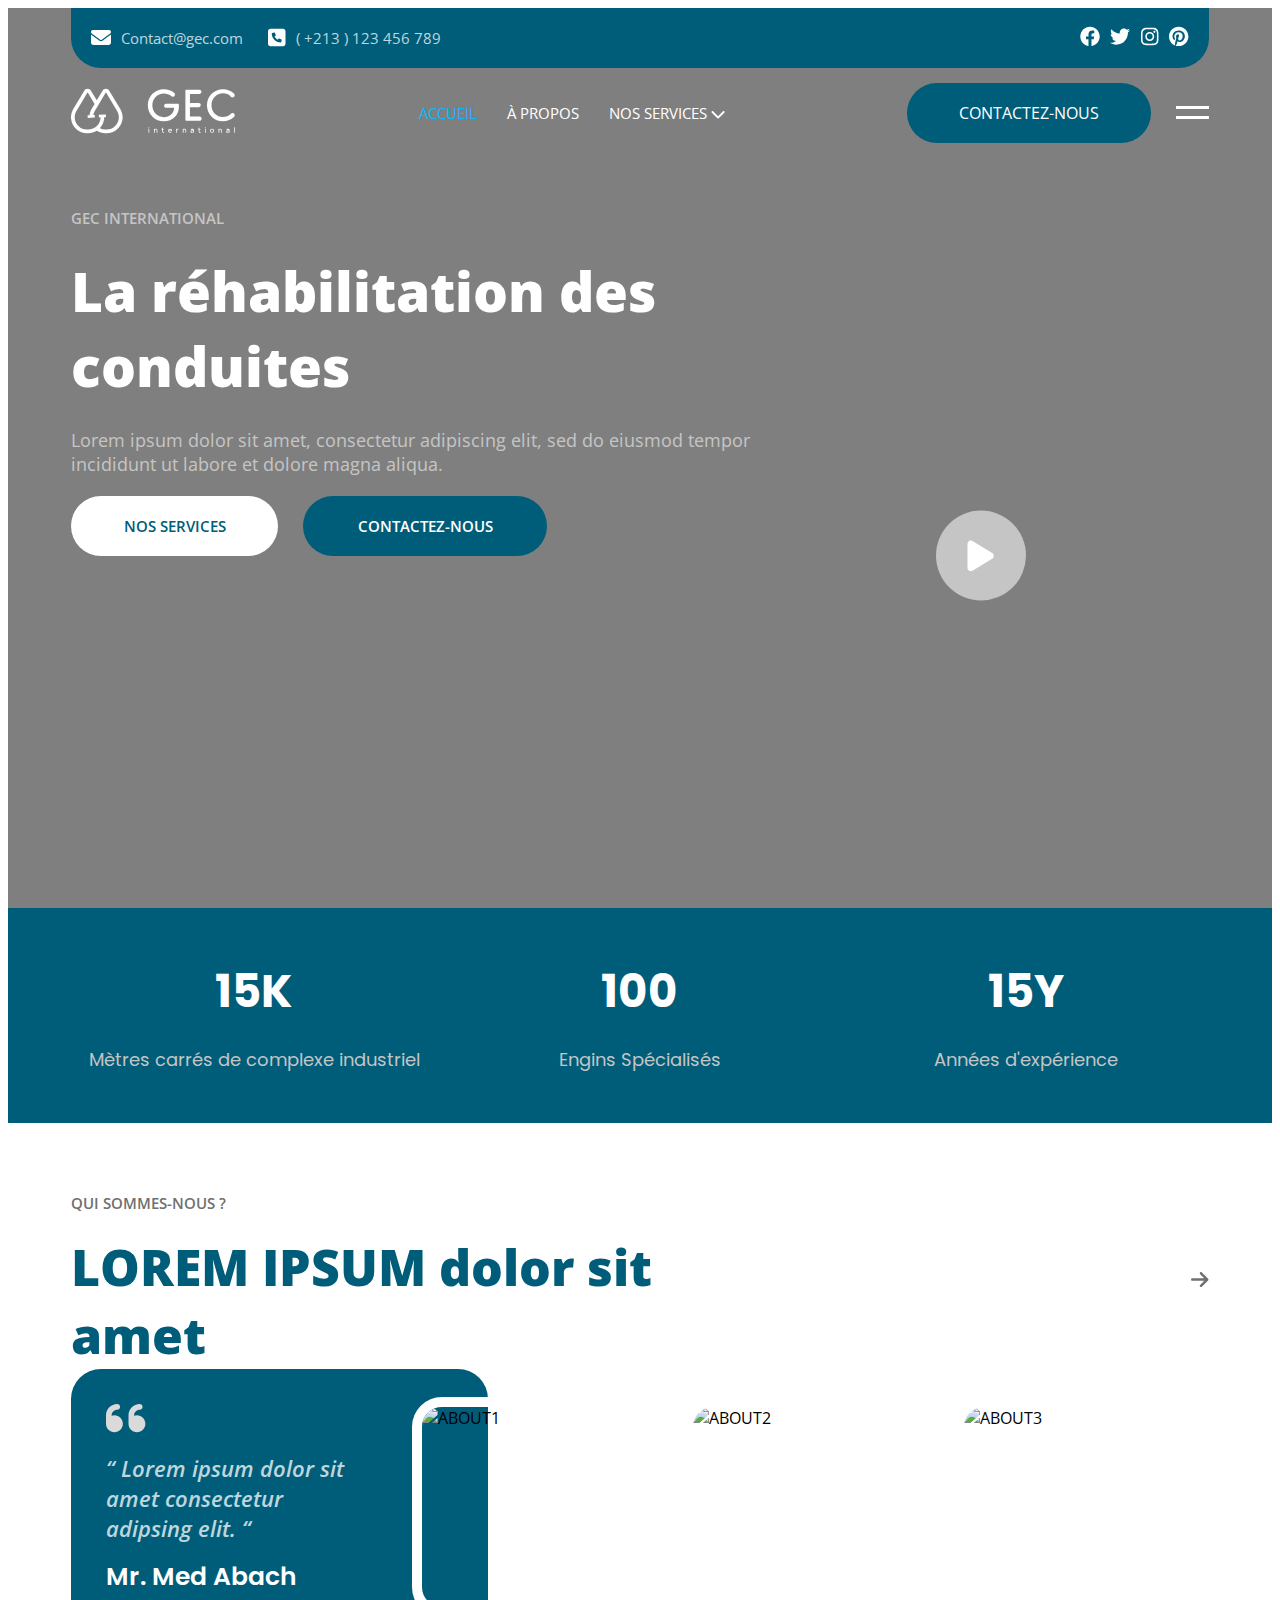
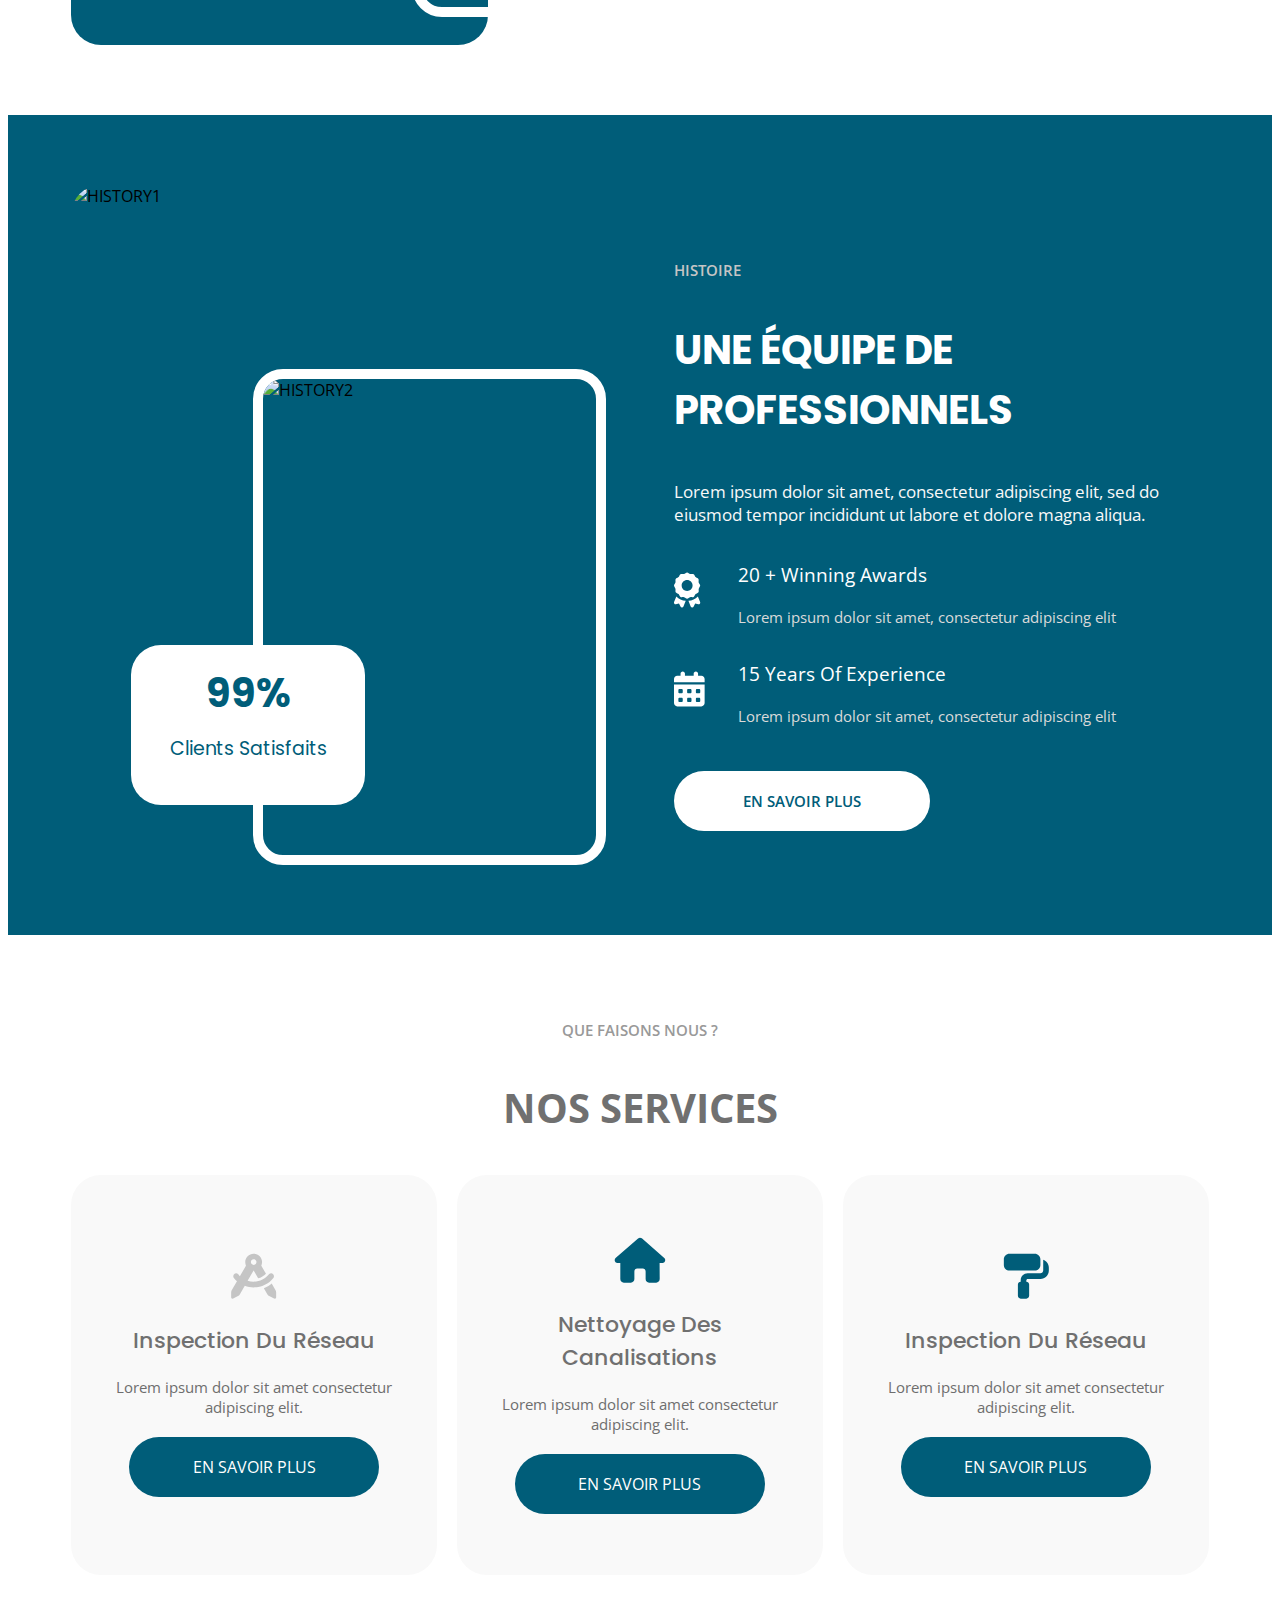
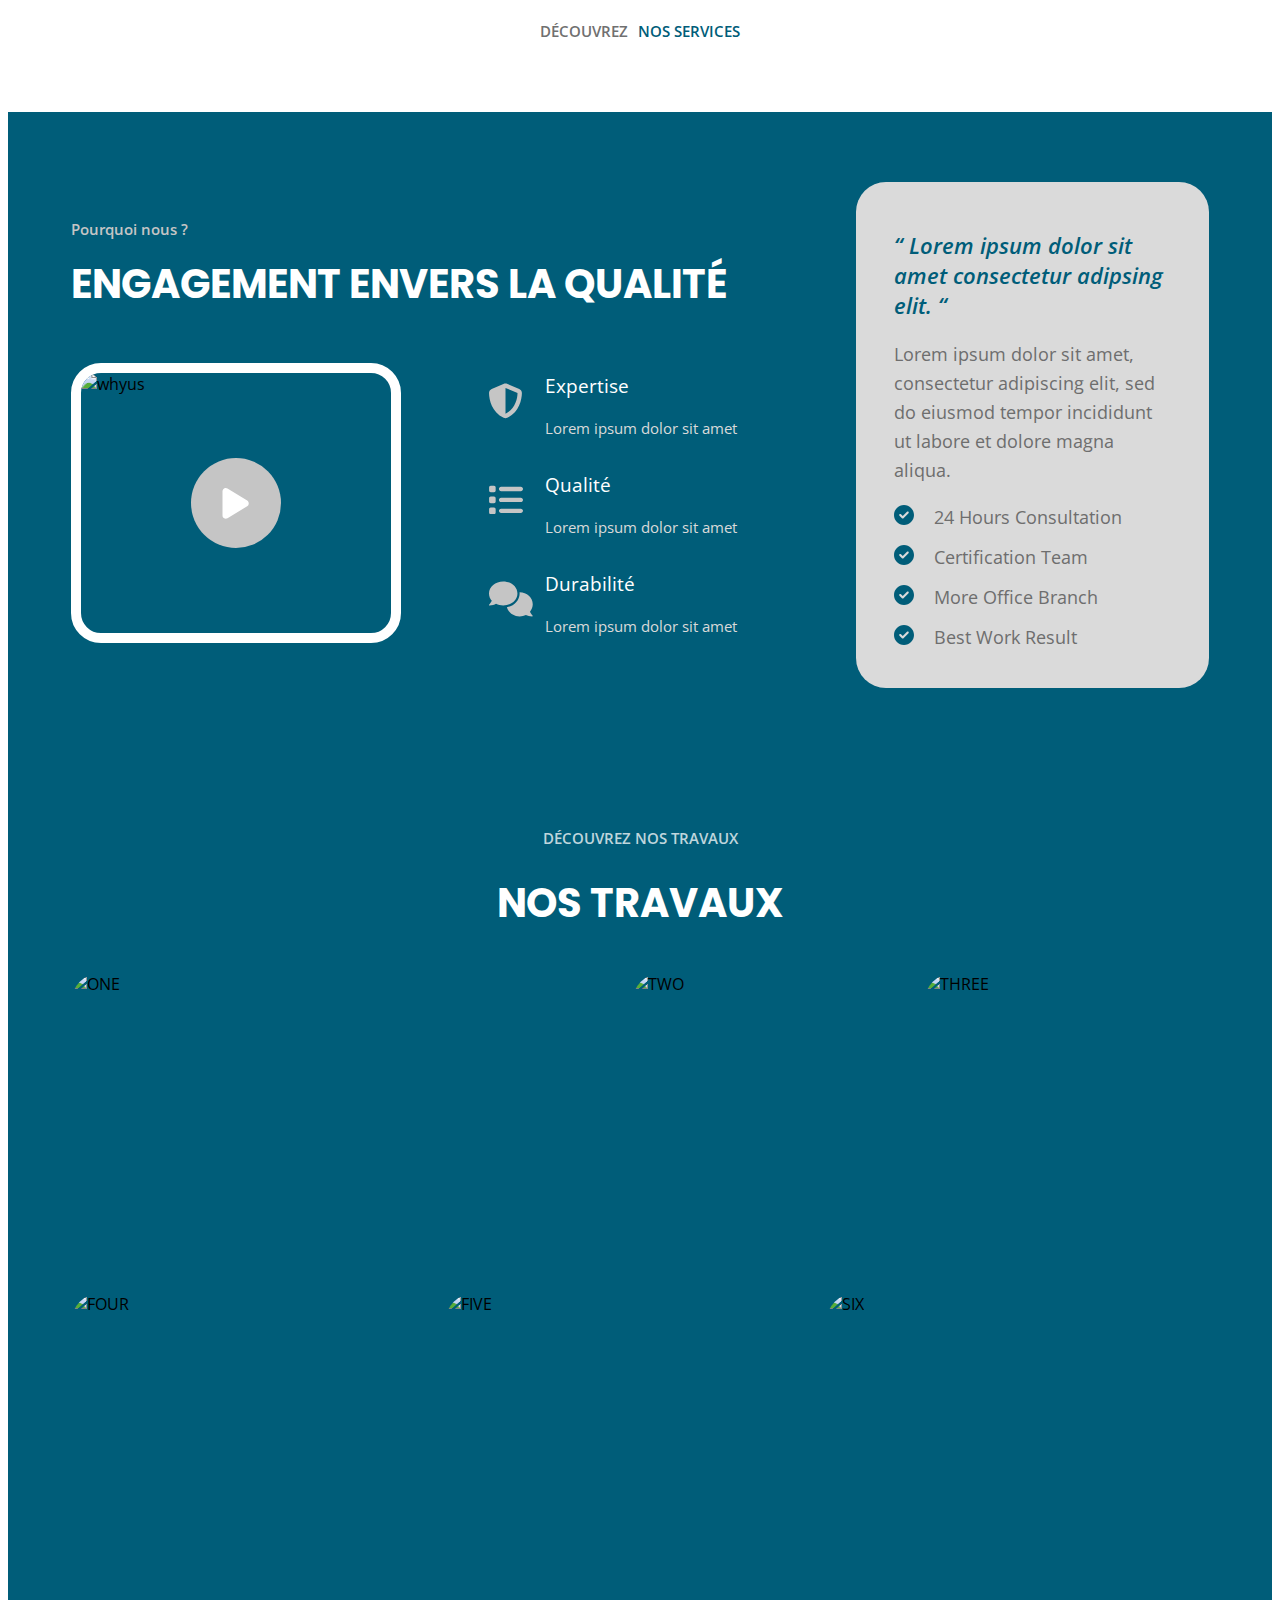
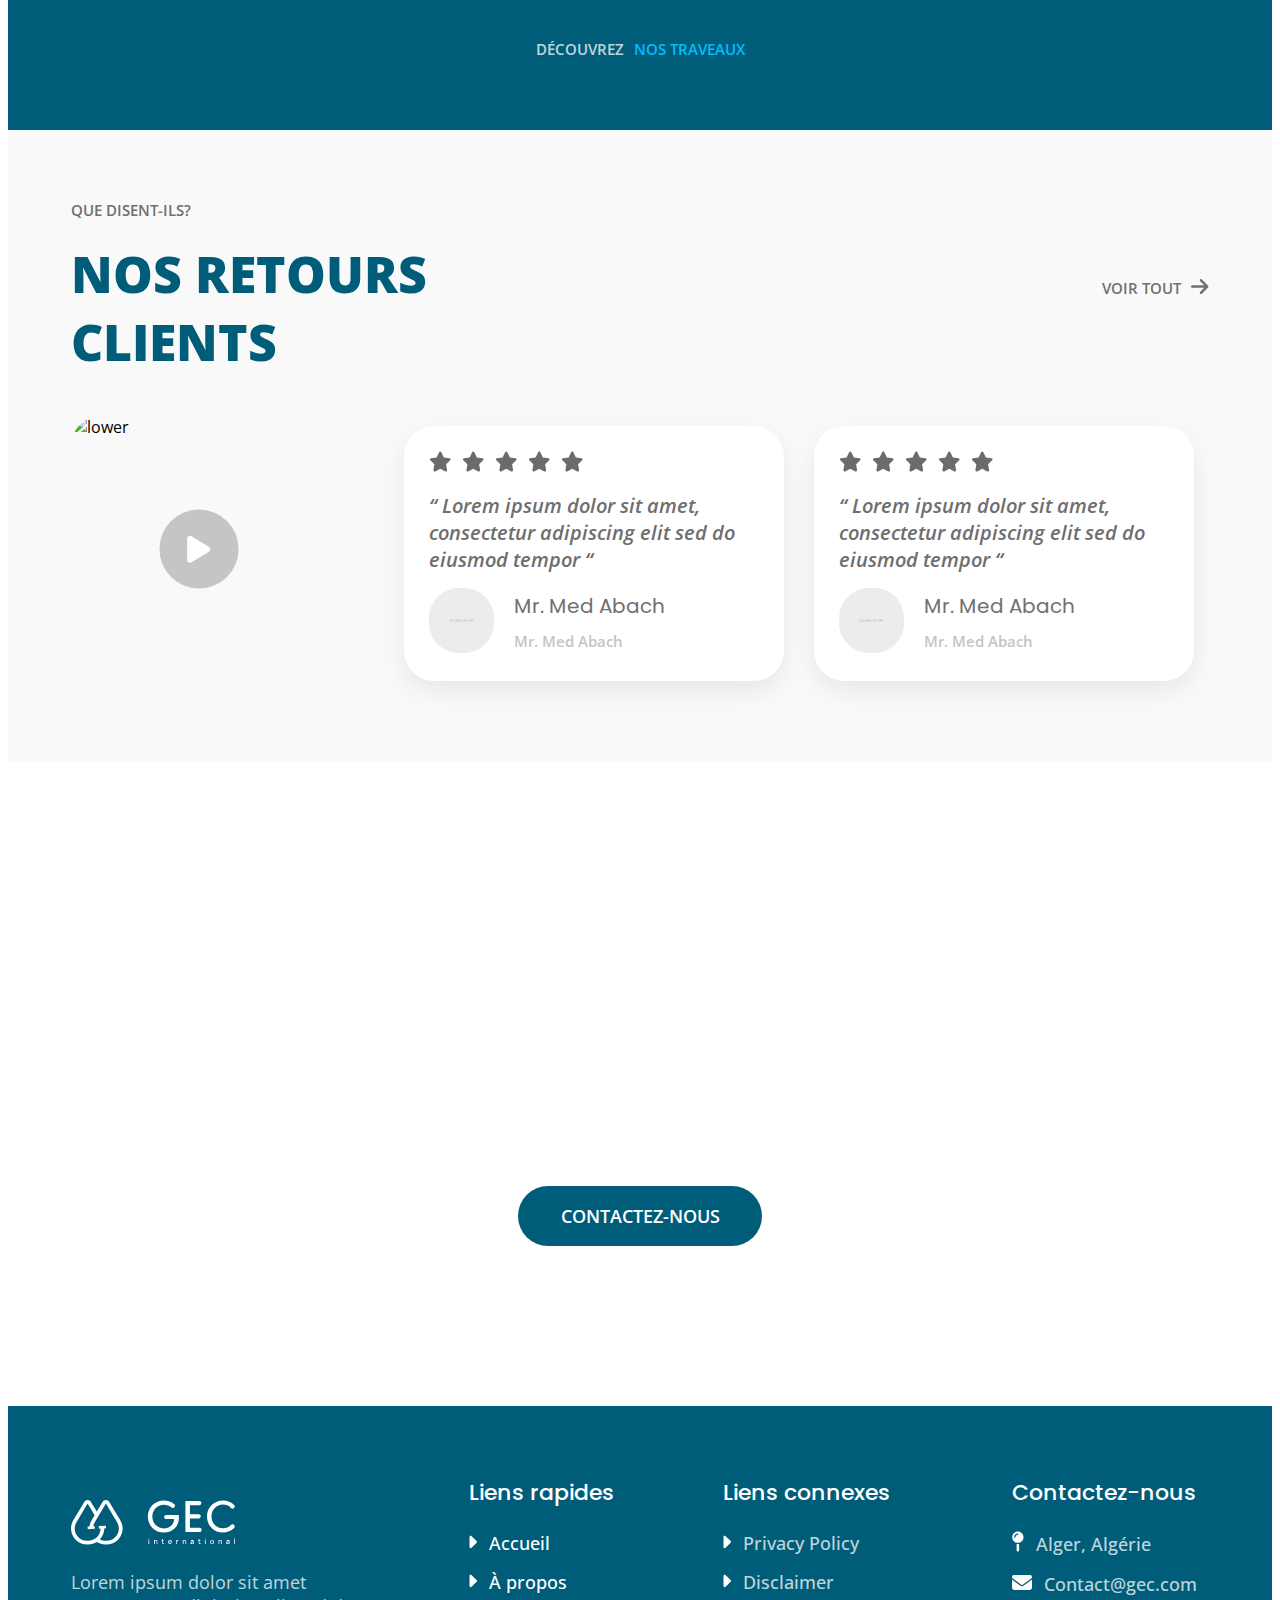
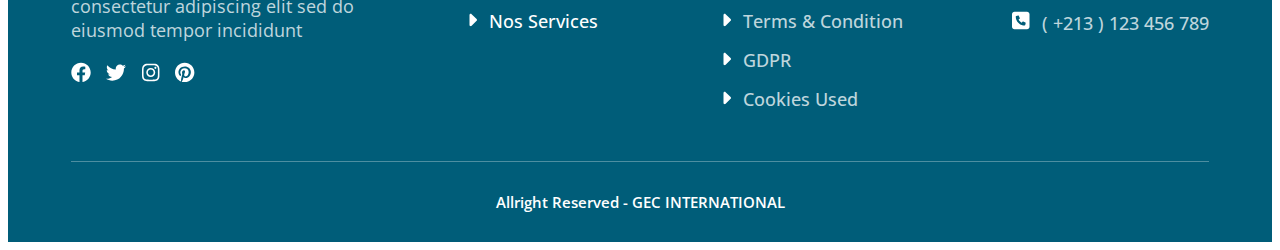
==== commit f9cb0f14: "this is GEC" ====
--- a/index.html
+++ b/index.html
@@ -18,11 +18,11 @@
  <!-- START -->
     <header class="headerone">
         <ul class="res" id="menuList">
-            <div class="one">ACCUEIL</div>
-            <div class="one">À PROPOS</div>
-            <div class="one">NOS SERVICES</div>
+            <div class="one"><a href="./index.html">ACCUEIL</a></div>
+            <div class="one"><a href="./routes/propos.html">À PROPOS</a></div>
+            <div class="one"><a href="./routes/sevices.html">NOS SERVICES</a></div>
             <div class="contact">
-                <span class="contactnous">CONTACTEZ-NOUS</span>
+                <span class="contactnous"><a href="./routes/contact.html">CONTACTEZ-NOUS</a></span>
             </div>
         </ul>
         <div class="container">
@@ -119,8 +119,8 @@
                     <div class="nd">La réhabilitation des conduites</div>
                     <div class="rd">Lorem ipsum dolor sit amet, consectetur adipiscing elit, sed do eiusmod tempor incididunt ut labore et dolore magna aliqua.</div>
                     <div class="th">
-                        <div class="services">nos services</div>
-                        <div class="contact">Contactez-nous</div>
+                        <div class="services"><a href="./routes/sevices.html">nos services</a></div>
+                        <div class="contact"><a href="./routes/contact.html">Contactez-nous</a></div>
                     </div>
                 </div>
                 <div class="right">
@@ -181,7 +181,7 @@
                 <div class="one">QUI SOMMES-NOUS ?</div>
                 <div class="two">LOREM IPSUM  dolor sit amet</div>
                 <div class="three">
-                    <span>CONTACTEZ-NOUS</span>
+                    <span><a href="./routes/contact.html">CONTACTEZ-NOUS</a></span>
                     <span>
                         <svg width="18" height="16" viewBox="0 0 18 16" fill="none" xmlns="http://www.w3.org/2000/svg">
                             <path d="M17.1094 9.39844L10.8594 15.6484C10.625 15.8828 10.3125 16 10 16C9.64844 16 9.33594 15.8828 9.10156 15.6484C8.59375 15.1797 8.59375 14.3594 9.10156 13.8906L13.2031 9.75H1.25C0.546875 9.75 0 9.20312 0 8.5C0 7.83594 0.546875 7.25 1.25 7.25H13.2031L9.10156 3.14844C8.59375 2.67969 8.59375 1.85938 9.10156 1.39062C9.57031 0.882812 10.3906 0.882812 10.8594 1.39062L17.1094 7.64062C17.6172 8.10938 17.6172 8.92969 17.1094 9.39844Z" fill="#707070"/>
@@ -200,9 +200,9 @@
                     <div>Mr. Med Abach</div>
                 </div>
                 <div class="scroll">
-                    <div><img src="./assets/about1.jpeg" alt="ABOUT1"></div>
-                    <div><img src="./assets/about2.jpeg" alt="ABOUT2"></div>
-                    <div><img src="./assets/about3.jpeg" alt="ABOUT3"></div>
+                    <div><img src="https://s3-alpha-sig.figma.com/img/971f/a399/c430471a152696fe12ed41a72e280002?Expires=1725840000&Key-Pair-Id=APKAQ4GOSFWCVNEHN3O4&Signature=c3y4YyJDb42GnmDzFhaJj29wUIBen~GFbQ50I1w7XMMA8ANTHAfTGzu7UrtW952t6HVepQj7i1mfxln~8R~LS~P7nX8lOjWclzHSQXf6ks7RFCH0S2XtcIqLiQzFvhCd0Qr7ylCz6Djr8mrL6DrcQPXmgMBZrBTiutfaUZlsnesivPf5yr-z8WCUbP1TeNio4L~hTHehTCs705-p~Thm0eYFEBOoGOKsKTS2ZwmF2oUomLjibz~v41nUXMseHlQfBois3yklVhiuJoHoxiLuMZe~kSaJMhUF92flX4sek~tuTMhnlCUvsPz2aVUnFxC-lu6oUTSsBeYB1CdwLdg0cQ__" alt="ABOUT1"></div>
+                    <div><img src="https://s3-alpha-sig.figma.com/img/2da8/c09b/fede9872257380a64eb6c05341ea1f10?Expires=1725840000&Key-Pair-Id=APKAQ4GOSFWCVNEHN3O4&Signature=ONB81ArD~ODeiw~J10mhD9XA-tTS~1NDEAjT211uTgkM3rnWt-Za~AFl~z1wpdTm-7AjXVw-XnHhoqAgpb1fQ42fEDFaaThXvxkPoyQ3yc45f~vTRuXfR~H~kPPIL-O-tb1jQIOV97O~i7I8wPBQcdh1Nce3hkf4hPLDYwD5I9fZATfmirVUEe92TJWgZo8wJk3gVXG-c1wD~2aNTqIHQZSanBwPKj7iHjYe69x2jAbwRVtofSpRQIm32WNS3-AvjiY3IRKu1pLcLfumxNsiOGTy7k93SJkZGgloOkKjXMICF2EgtX31ujnw3QH~4M3vzhMMg0XlGNGPQrKWZFztZw__" alt="ABOUT2"></div>
+                    <div><img src="https://s3-alpha-sig.figma.com/img/c339/f9a6/89acac997bb21234eb53ff9850150dab?Expires=1725840000&Key-Pair-Id=APKAQ4GOSFWCVNEHN3O4&Signature=N5pAQd5AzghlThtGC1RHU17FxYsl6U7X6evim7ht6sP~uKWeA4cWpe-qUwQGKS490mkboLOdaFMJ9E03b~H9v01jR6TJP6o8hZQQC~2-3svJyPobOgxl3dyYMOUfSu9ezpUKDdvAWr89vXNo0xZGa48Uz7WWYiNb6c6VgkymCcOHuguj0qTUqZUJv3oP64qTCNYVxVYrFneY-zAjyHZezIV7jp9TeTco0xE~PMgmMu0YCzGMqSRWRCwvoK6A~UfLgsW8E5wi0qZ7zxEwtOB~ym6zd9sLonG6kbolbpYmts6sMFCfkDU2gTHMXsTte0yX~iMFFjGG1--69aYeXYSoxQ__" alt="ABOUT3"></div>
                 </div>
             </div>
         </div>
@@ -214,8 +214,8 @@
     <section class="history">
         <div class="container">
             <div class="left">
-                <div class="one"><img src="./assets/history1.jpeg" alt="HISTORY1"></div>
-                <div class="two"><img src="./assets/history2.jpeg" alt="HISTORY2"></div>
+                <div class="one"><img src="https://s3-alpha-sig.figma.com/img/6fa0/0579/829eeaea24a7b17075289056cd688d6b?Expires=1725840000&Key-Pair-Id=APKAQ4GOSFWCVNEHN3O4&Signature=Jw36AEIetyGSzspRv-3WGSCTphjjfbGVFdStEUz5cOkH1YJG2hUoJa-XymfayeroVYkHnrIJZ7DDHksSQXZrNZKE5xqGXw49osy5ZEukIvSPDfkOxk~gJ11SNcdc~sBiScKWNTGrMwNjuUnj~djPqH1sp86tvu74redtqCV2UBBTAZrBt3UMcu~Iwq5jr-2waAPBTBbOT~1ggYF-23VDO-YrXgQ62Hq4py-0CimHXk4gCV6HCq5Cwj4i6JyN2GwAI6VQ~SpsBRSA6kORd5~YnRunax1aysbJ~YDeomoMZ-RW7i3Rhxi3ptYR7o-R4dJfIDs1ADY6tFxEIJpDiJLiOQ__" alt="HISTORY1"></div>
+                <div class="two"><img src="https://s3-alpha-sig.figma.com/img/b294/4649/c5523e7e26d80fba5ab92be913b96047?Expires=1725840000&Key-Pair-Id=APKAQ4GOSFWCVNEHN3O4&Signature=YkyUbVYGwRwBEhhaEG~8EboGe2d-QiCP-P75UziUcPZ-IwMaFmTNzVC8wJUb60f1iLi1SzMHQMNEQWRu~JzTXFMFiQwYJ0MyKZcyMRJStgTxLahhRLiopdLLVDh0qpnAkdXSheaK-94kenslYPWh93bKXpynWvFH1wqUsRPVPVwVJ3EcalvNWRhrmHnHDU23RH0gs7dOBp5bz59aWhaNY-BVdGSis~vi8lbLGGGwFT9EcAFi-DRlOXyIapf6AbPOwpIkldZvfCu3CTmoydhjRWNoeQJKINhGgJ2pDsp6nQCFUGLFdFpGAPqc231SKkCb~xE13pG1Yg-vDbRBtvo9fw__" alt="HISTORY2"></div>
                 <div class="three">
                     <p>99%</p>
                     <p>Clients Satisfaits</p>
@@ -316,7 +316,7 @@
                 </div>
                 <div class="down">
                     <div class="downlft">
-                        <img src="./assets/whyus.jpeg" alt="whyus">
+                        <img src="https://s3-alpha-sig.figma.com/img/196b/b590/6248dc0d6519125e9ba9fbb5ec590a1b?Expires=1725840000&Key-Pair-Id=APKAQ4GOSFWCVNEHN3O4&Signature=RKdCX18S9NUmpVfyzKPLrFW8eLDLO07KCgU7jTzeZ448~lsmS2xQZN5IYlvdtmUyKfTJVubhFwBKXN4SvjsWPsInEFoKkPC4HkyDjJv4KXgJxnl6irnv7mchQBlB5zzQMsQWjalxAcdv2pqeracSv1dQfq6nQ7jFrCUU6Y2gY7kIHvPvnuHZ3fCJBM1nQvT52m5UdXeeQhk72B2xkeFrzv6q9ZCJAO~gQQuK2S4FJ5auCvyFmbtO1aA4RSyI4TPLby0vy7Ie55SAQ1jTA00JhKDre1Hy3nYDgTauwv-0P6lhwo0B5LPkhp4KQY8NfNyopbhcgJGIJ6O9qRKP7vDnhw__" alt="whyus">
                         <div>
                             <svg width="90" height="90" viewBox="0 0 90 90" fill="none" xmlns="http://www.w3.org/2000/svg">
                             <rect width="90" height="90" rx="45" fill="#C5C5C5"/>
@@ -418,42 +418,42 @@
             </div>
             <div class="down">
                 <div class="one">
-                    <img src="./assets/one.jpeg" alt="ONE">
+                    <img src="https://s3-alpha-sig.figma.com/img/196b/b590/6248dc0d6519125e9ba9fbb5ec590a1b?Expires=1725840000&Key-Pair-Id=APKAQ4GOSFWCVNEHN3O4&Signature=RKdCX18S9NUmpVfyzKPLrFW8eLDLO07KCgU7jTzeZ448~lsmS2xQZN5IYlvdtmUyKfTJVubhFwBKXN4SvjsWPsInEFoKkPC4HkyDjJv4KXgJxnl6irnv7mchQBlB5zzQMsQWjalxAcdv2pqeracSv1dQfq6nQ7jFrCUU6Y2gY7kIHvPvnuHZ3fCJBM1nQvT52m5UdXeeQhk72B2xkeFrzv6q9ZCJAO~gQQuK2S4FJ5auCvyFmbtO1aA4RSyI4TPLby0vy7Ie55SAQ1jTA00JhKDre1Hy3nYDgTauwv-0P6lhwo0B5LPkhp4KQY8NfNyopbhcgJGIJ6O9qRKP7vDnhw__" alt="ONE">
                     <div>
                         <div class="tit">Réhabilitations de canalisations</div>
                         <div class="desc">Lorem ipsum dolor sit amet consectetur adipsing elit.</div>
                     </div>
                 </div>
                 <div class="two">
-                    <img src="./assets/two.jpeg" alt="TWO">
+                    <img src="https://s3-alpha-sig.figma.com/img/5de1/910c/281ea2f6d55da48f9b0d9534701aeead?Expires=1725840000&Key-Pair-Id=APKAQ4GOSFWCVNEHN3O4&Signature=QBsFpZw2neD-VDmHMaNsyoNRTGqvXiCA~bby1HjyONkLxCrv6RqkzYBbi0k4kzQ13yF9C2gzoKW93QXG0Ijb8lot8Zw76urcvCbO~zWYwzHSzo4qYW831KqXcN6TBWpT-V21ECGt5uZKtDahc-uVJl2jbS8MX0XYVpHs7eiLSMGH~sX8IGc1BKK57taZPpcROBS6yyPjtELz2Rzo3ZpG7nyMU2pohENL1Em0rwMGKY8xXpJm~f4UIO0LKgtKEH~7IhfHHYY-NsFRqj~qFETp7g5AINSB5W510rvflaKC7czmt8s98uZf9n4ca2P7VpGHNmTc2xePySjStOL4UhK7Uw__" alt="TWO">
                     <div>
                         <div class="tit">Réhabilitations </div>
                         <div class="desc">Lorem ipsum dolor sit amet consectetur .</div>
                     </div>
                 </div>
                 <div class="three">
-                    <img src="./assets/three.jpeg" alt="THREE">
+                    <img src="https://s3-alpha-sig.figma.com/img/9a1b/4340/6241fa41cb2752dbbfe287813e53c351?Expires=1725840000&Key-Pair-Id=APKAQ4GOSFWCVNEHN3O4&Signature=cpEJADFOkiKffk9mty9A1p-BLgNE~wpMIJpFtKRqLM2xxvyjkcEJmN~JbHp5S-GYD-BYPLZhBoO6RakjqxjelHCHNGOClbcmK-Lw3DtbLCC-A0h9rhe2tbcoXBUtnZvjGOHwt4XX0ZQGM2JW1vuMtb97f~naIAnFE4MpsVljfYWfS9PITaaQr91Z5QrVhuqjWhFt1f1Qfh6Pjuj7F2UIGRCHvuzAdgpj03hkCVHYvwnK4kIIAzgsrV1TPDhO2z~FAoXQj0xgwbc~bb8fh8bA8MeqjEN2XqPjhXkn1Exy4TrnxqN034~w0m3ceNKrowfhr7TbYkva~A1CEWEVgGspig__" alt="THREE">
                     <div>
                         <div class="tit">Réhabilitations </div>
                         <div class="desc">Lorem ipsum dolor sit amet consectetur .</div>
                     </div>
                 </div>
                 <div class="four">
-                    <img src="./assets/fout.jpeg" alt="FOUR">
+                    <img src="https://s3-alpha-sig.figma.com/img/2aef/7389/d39e0705caf1d9fb96857d3376bc116c?Expires=1725840000&Key-Pair-Id=APKAQ4GOSFWCVNEHN3O4&Signature=OBI4RH9XZTbw~xCb0griV-qEZxSMLWj1EGHVEjH2ya--FQ4ut1XRCZCimwzXUrobVe7BRjkbaUkkTXD1xdWgqceglZ2tz9pmlksFxAQKQjbXlHuassUNwy0DH~sx3wq8w5E6O9U~OUJ2avMpFQRub03W7pH0jlOq0Df2XkV9vB6f3wTU2BQ-X3ZbzgkSJYterP8GhlEQH5UjHRN9ft6FKGkjtCtzrYFN3~uJGX0FcKOOfAXrruFv2PkW9pzu5Bd0t1LJGqSYeMpB3gF66eV2vNlEl3EQtrq51nDc65BPSknXMTWv3TsjMDLZzkfR2qC3HpWDGjnxtJRW~f58rrqFrg__" alt="FOUR">
                     <div>
                         <div class="tit">Réhabilitations </div>
                         <div class="desc">Lorem ipsum dolor sit amet consectetur .</div>
                     </div>
                 </div>
                 <div class="five">
-                    <img src="./assets/five.jpeg" alt="FIVE">
+                    <img src="https://s3-alpha-sig.figma.com/img/2271/ae75/6537f8e81f852c7ec550752905985f6c?Expires=1725840000&Key-Pair-Id=APKAQ4GOSFWCVNEHN3O4&Signature=TWuFTt9dpRl7QQ00hII5919CZxVOgKXE08LhmJiFZNG9LAXP9wwfdUd0E1nc~-veSN58ysZkOqW1y8ye2qYcR0lCsmJWTyX27FDW7OiELpjs43jKa1r~bnbxZC7LgCHRMwHyydWziTsYIiHirf4DOL~qh1I9R6ox8pMZpuR9mwIlKrEkWjHQMrhXcsI1GFhSTAZ8DI3Yp9KIW-34xmXCMAuekodi29EHX8dD1mzQZr5rw-nfuSgsk6xv~qR3loGPR-kcwH-a4vNX0xwjtGmbTKdSGimkYOv9shTpWIbFVEP3epGZb6MVy9FJYzn7dQ-ZveTqMoUFTQ0atLD8VAEKSQ__" alt="FIVE">
                     <div>
                         <div class="tit">Réhabilitations </div>
                         <div class="desc">Lorem ipsum dolor sit amet consectetur .</div>
                     </div>
                 </div>
                 <div class="six">
-                    <img src="./assets/six.jpeg" alt="SIX">
+                    <img src="https://s3-alpha-sig.figma.com/img/6081/dd90/e3decdc35999d443d2345806b7268048?Expires=1725840000&Key-Pair-Id=APKAQ4GOSFWCVNEHN3O4&Signature=o6DckoWAEzyZzzQRcJs5H~Ulu4vHZBZyyz2pWAPJ6~7h8DshgKGjpa02e7bJwhdzG~cl9olr6cuC-GT5quw0LkyR0hYhB4-5MxRkVTlZyhM73P6d5it7g8lccH2U7yuvFpoaW13ef~oiWtAZkt3Cr8Kuf1fmU1fW5nCdn-P5yhO69SM3h3ysNcdY9Fy7ReQ2WhwxYGeyb6vASfHe4Obsqxj6xQ5I8XcOfbfqPydedMaKuJ-1TodEDtDSwJiChZ5qKkUUuSJzdIcpo8oplXHynyEPu0lw9ICcgyD2OqFIzdblN6t~SC54Br86CRqMCckAXrXn7zQT-aJd409NtRTKEQ__" alt="SIX">
                     <div>
                         <div class="tit">Réhabilitations </div>
                         <div class="desc">Lorem ipsum dolor sit amet consectetur .</div>
@@ -489,7 +489,7 @@
             </div>
             <div class="lower">
                 <div class="left">
-                    <img src="./assets/about2.jpeg" alt="lower">
+                    <img src="https://s3-alpha-sig.figma.com/img/2da8/c09b/fede9872257380a64eb6c05341ea1f10?Expires=1725840000&Key-Pair-Id=APKAQ4GOSFWCVNEHN3O4&Signature=ONB81ArD~ODeiw~J10mhD9XA-tTS~1NDEAjT211uTgkM3rnWt-Za~AFl~z1wpdTm-7AjXVw-XnHhoqAgpb1fQ42fEDFaaThXvxkPoyQ3yc45f~vTRuXfR~H~kPPIL-O-tb1jQIOV97O~i7I8wPBQcdh1Nce3hkf4hPLDYwD5I9fZATfmirVUEe92TJWgZo8wJk3gVXG-c1wD~2aNTqIHQZSanBwPKj7iHjYe69x2jAbwRVtofSpRQIm32WNS3-AvjiY3IRKu1pLcLfumxNsiOGTy7k93SJkZGgloOkKjXMICF2EgtX31ujnw3QH~4M3vzhMMg0XlGNGPQrKWZFztZw__" alt="lower">
                     <div>
                         <svg width="80" height="80" viewBox="0 0 91 90" fill="none" xmlns="http://www.w3.org/2000/svg">
                         <rect x="0.5" width="90" height="90" rx="45" fill="#C5C5C5"/>
@@ -618,21 +618,21 @@
                                 <path d="M2.60938 1.14062L7.60938 6.10156C7.84375 6.375 8 6.6875 8 7C8 7.27344 7.84375 7.625 7.60938 7.85938L2.60938 12.8203C2.25781 13.1719 1.71094 13.2891 1.24219 13.0938C0.773438 12.8984 0.5 12.5078 0.5 12V2C0.5 1.53125 0.773438 1.0625 1.24219 0.867188C1.71094 0.671875 2.25781 0.789062 2.60938 1.14062Z" fill="white"/>
                                 </svg>
                                 </span>
-                                <span>Accueil</span>
+                                <span><a href="./index.html">Accueil</a></span>
                             </div>
                             <div>
                                 <span><svg width="8" height="14" viewBox="0 0 8 14" fill="none" xmlns="http://www.w3.org/2000/svg">
                                 <path d="M2.60938 1.14062L7.60938 6.10156C7.84375 6.375 8 6.6875 8 7C8 7.27344 7.84375 7.625 7.60938 7.85938L2.60938 12.8203C2.25781 13.1719 1.71094 13.2891 1.24219 13.0938C0.773438 12.8984 0.5 12.5078 0.5 12V2C0.5 1.53125 0.773438 1.0625 1.24219 0.867188C1.71094 0.671875 2.25781 0.789062 2.60938 1.14062Z" fill="white"/>
                                 </svg>
                                 </span>
-                                <span>À propos</span>
+                                <span><a href="./routes/propos.html">À propos</a></span>
                             </div>
                             <div>
                                 <span><svg width="8" height="14" viewBox="0 0 8 14" fill="none" xmlns="http://www.w3.org/2000/svg">
                                 <path d="M2.60938 1.14062L7.60938 6.10156C7.84375 6.375 8 6.6875 8 7C8 7.27344 7.84375 7.625 7.60938 7.85938L2.60938 12.8203C2.25781 13.1719 1.71094 13.2891 1.24219 13.0938C0.773438 12.8984 0.5 12.5078 0.5 12V2C0.5 1.53125 0.773438 1.0625 1.24219 0.867188C1.71094 0.671875 2.25781 0.789062 2.60938 1.14062Z" fill="white"/>
                                 </svg>
                                 </span>
-                                <span>Nos Services</span>
+                                <span><a href="./routes/sevices.html">Nos Services</a></span>
                             </div>
                         </div>
                     </div>
@@ -677,7 +677,7 @@
                         </div>
                     </div>
                     <div class="three">
-                        <div class="title">Contactez-nous</div>
+                        <div class="title"><a href="./routes/contact.html">Contactez-nous</a></div>
                         <div class="links">
                             <div>
                                 <span>
--- a/style.css
+++ b/style.css
@@ -27,7 +27,7 @@
     position: relative;
     height: 100vh;
     width: 100%;
-    background-image: url('/assets/img1.jpeg');
+    background-image: url('https://s3-alpha-sig.figma.com/img/59bc/2e28/675c012bcd19ec0bce4da4f40538cddf?Expires=1725840000&Key-Pair-Id=APKAQ4GOSFWCVNEHN3O4&Signature=hxtpEvHl7thJhagdjPZinoRFN8DeOk7bUzgsJEzAmdU9Ve~UzaCI7b7AMYADHax7YpwXsxhyJCe3sdsv69YhHxKCl1jQS9SeSQyXg7bx9UodRhUA3kr32D8pkm0rjw88HcwuLNoya1nxmnYS-iDbLFzUCThdrIP2THnoE5qmvn9MWtWbL9PnFc46rY6CJYSx2H-AINaVZJUgQLHbB~wlThPBkKX73oKEt4rTEr7M8KfiRKTqd4bSgtENjVoWrdQyCNvxuzHZkKtWXS5ReWZKexRT4PyrXNOZDir5rEHaYj5wlwoefny8Svp6P~8QXKkXINCFGkJzyqwFkkFZIRHTIw__');
     background-size: cover;
     background-position: center;
 }
@@ -247,6 +247,9 @@
     align-items: center;
     font-weight: 600;
     text-transform: uppercase;
+}
+.headerone .container .hero .th .services a {
+    color: #005D79;
 }
 .headerone .container .hero .th .services:hover ,
 .headerone .container .hero .th .contact:hover {
@@ -1527,7 +1530,7 @@
 }
 .contacts .container {
     position: relative;
-    background-image: url('/assets/history2.jpeg');
+    background-image: url('https://s3-alpha-sig.figma.com/img/b294/4649/c5523e7e26d80fba5ab92be913b96047?Expires=1725840000&Key-Pair-Id=APKAQ4GOSFWCVNEHN3O4&Signature=YkyUbVYGwRwBEhhaEG~8EboGe2d-QiCP-P75UziUcPZ-IwMaFmTNzVC8wJUb60f1iLi1SzMHQMNEQWRu~JzTXFMFiQwYJ0MyKZcyMRJStgTxLahhRLiopdLLVDh0qpnAkdXSheaK-94kenslYPWh93bKXpynWvFH1wqUsRPVPVwVJ3EcalvNWRhrmHnHDU23RH0gs7dOBp5bz59aWhaNY-BVdGSis~vi8lbLGGGwFT9EcAFi-DRlOXyIapf6AbPOwpIkldZvfCu3CTmoydhjRWNoeQJKINhGgJ2pDsp6nQCFUGLFdFpGAPqc231SKkCb~xE13pG1Yg-vDbRBtvo9fw__');
     background-size: cover;
     background-position: center;
     border-radius: 30px;
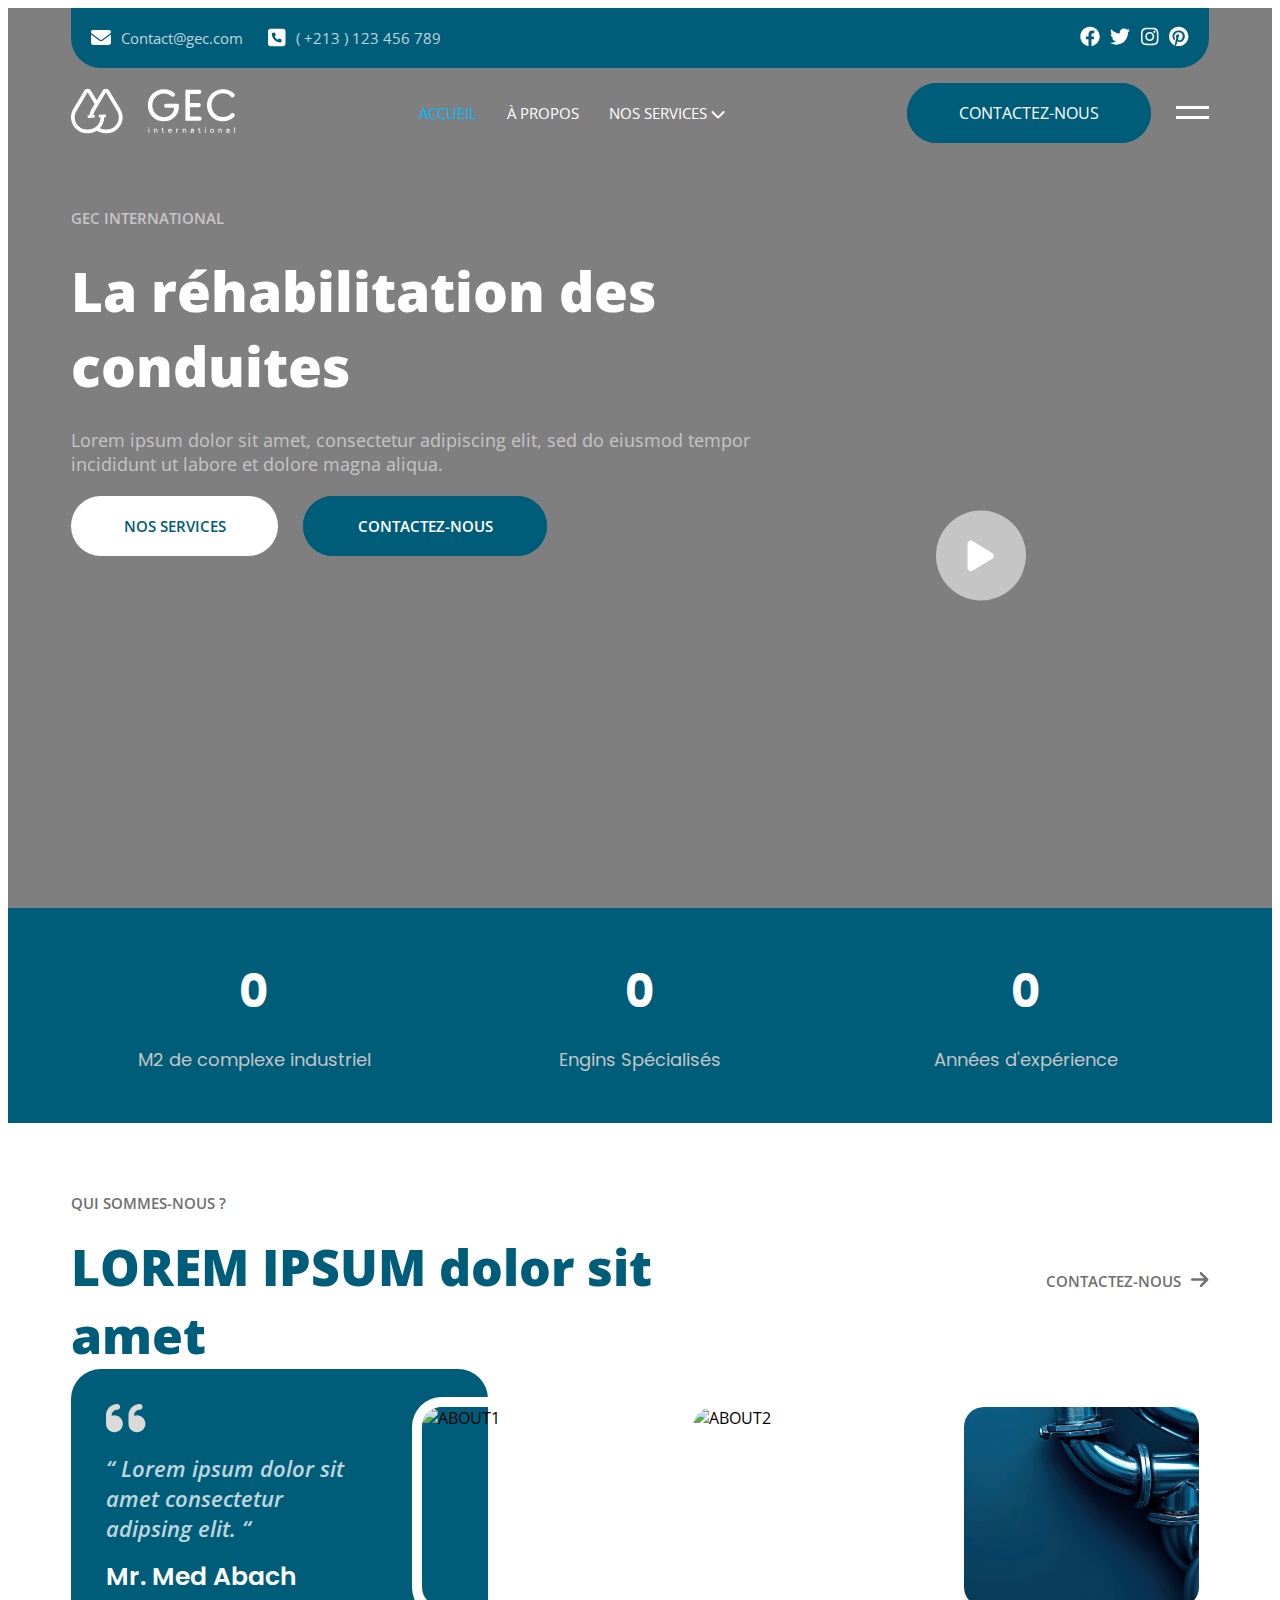
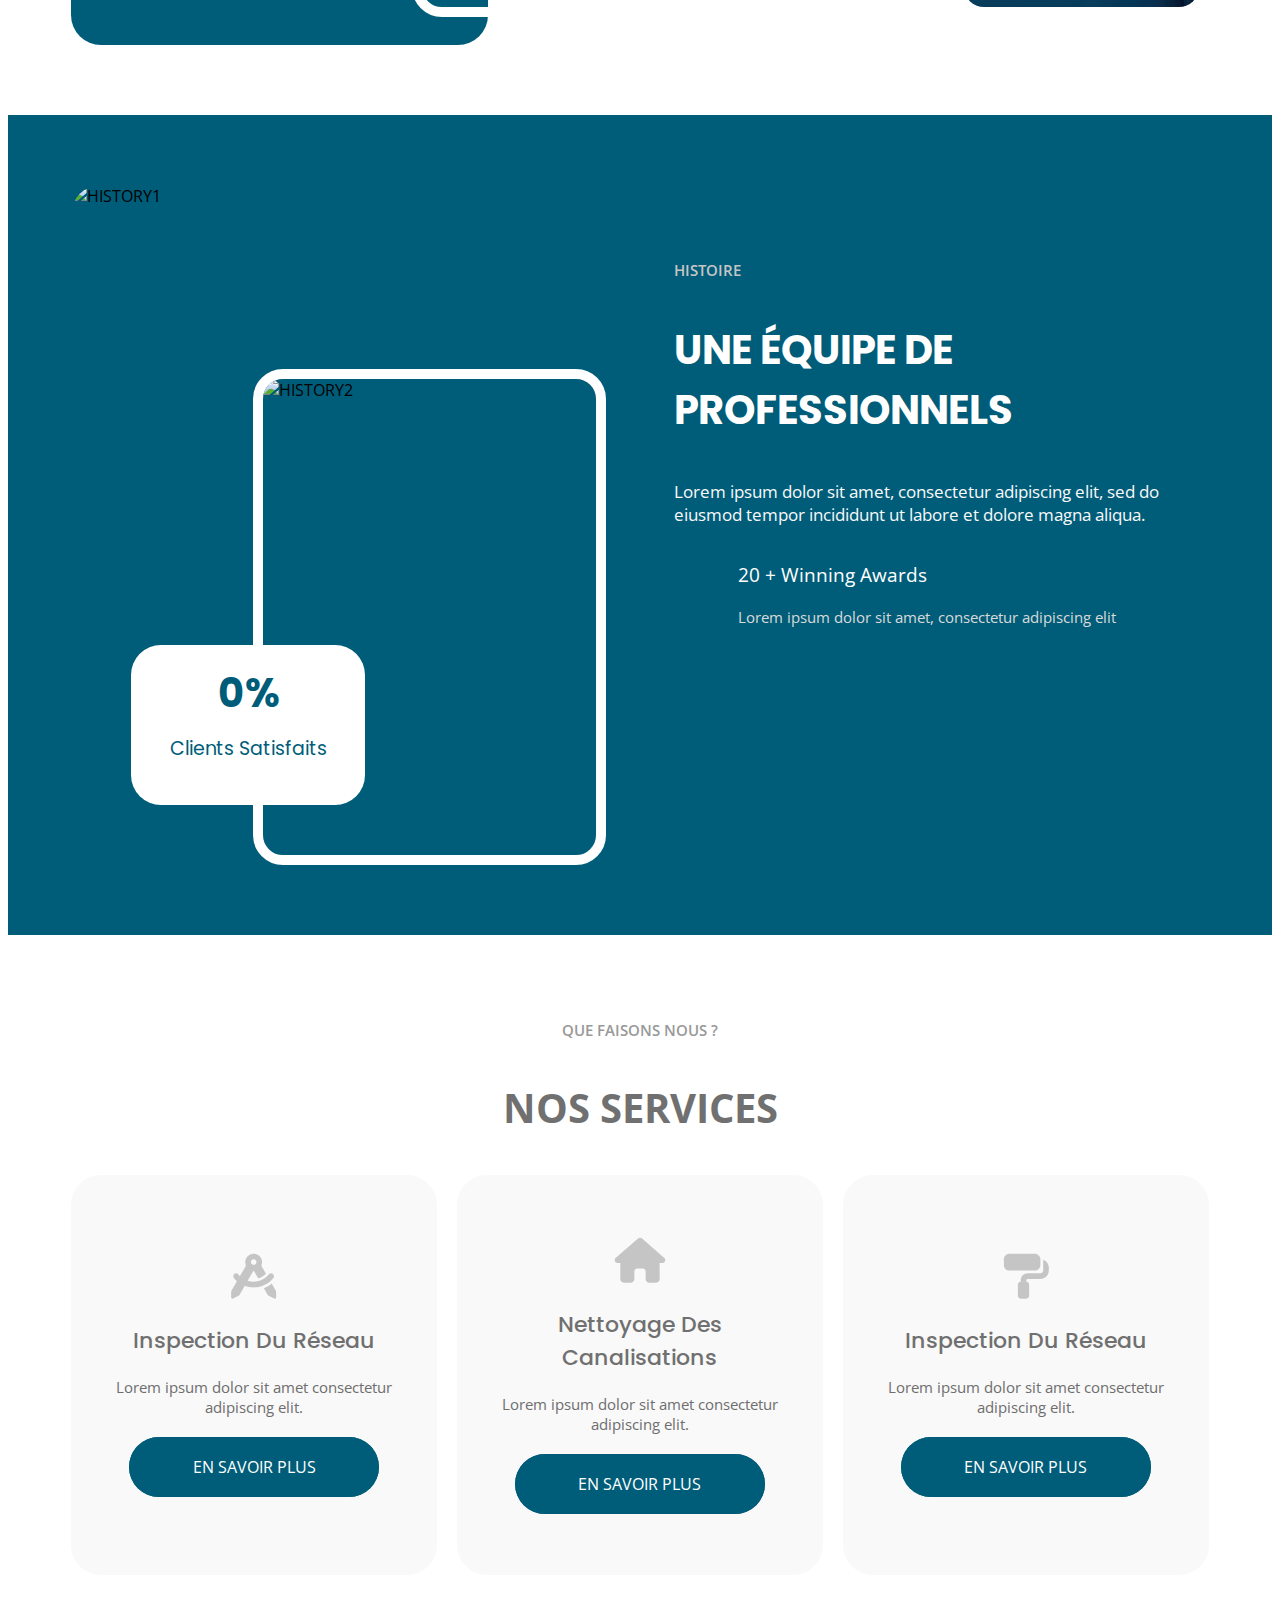
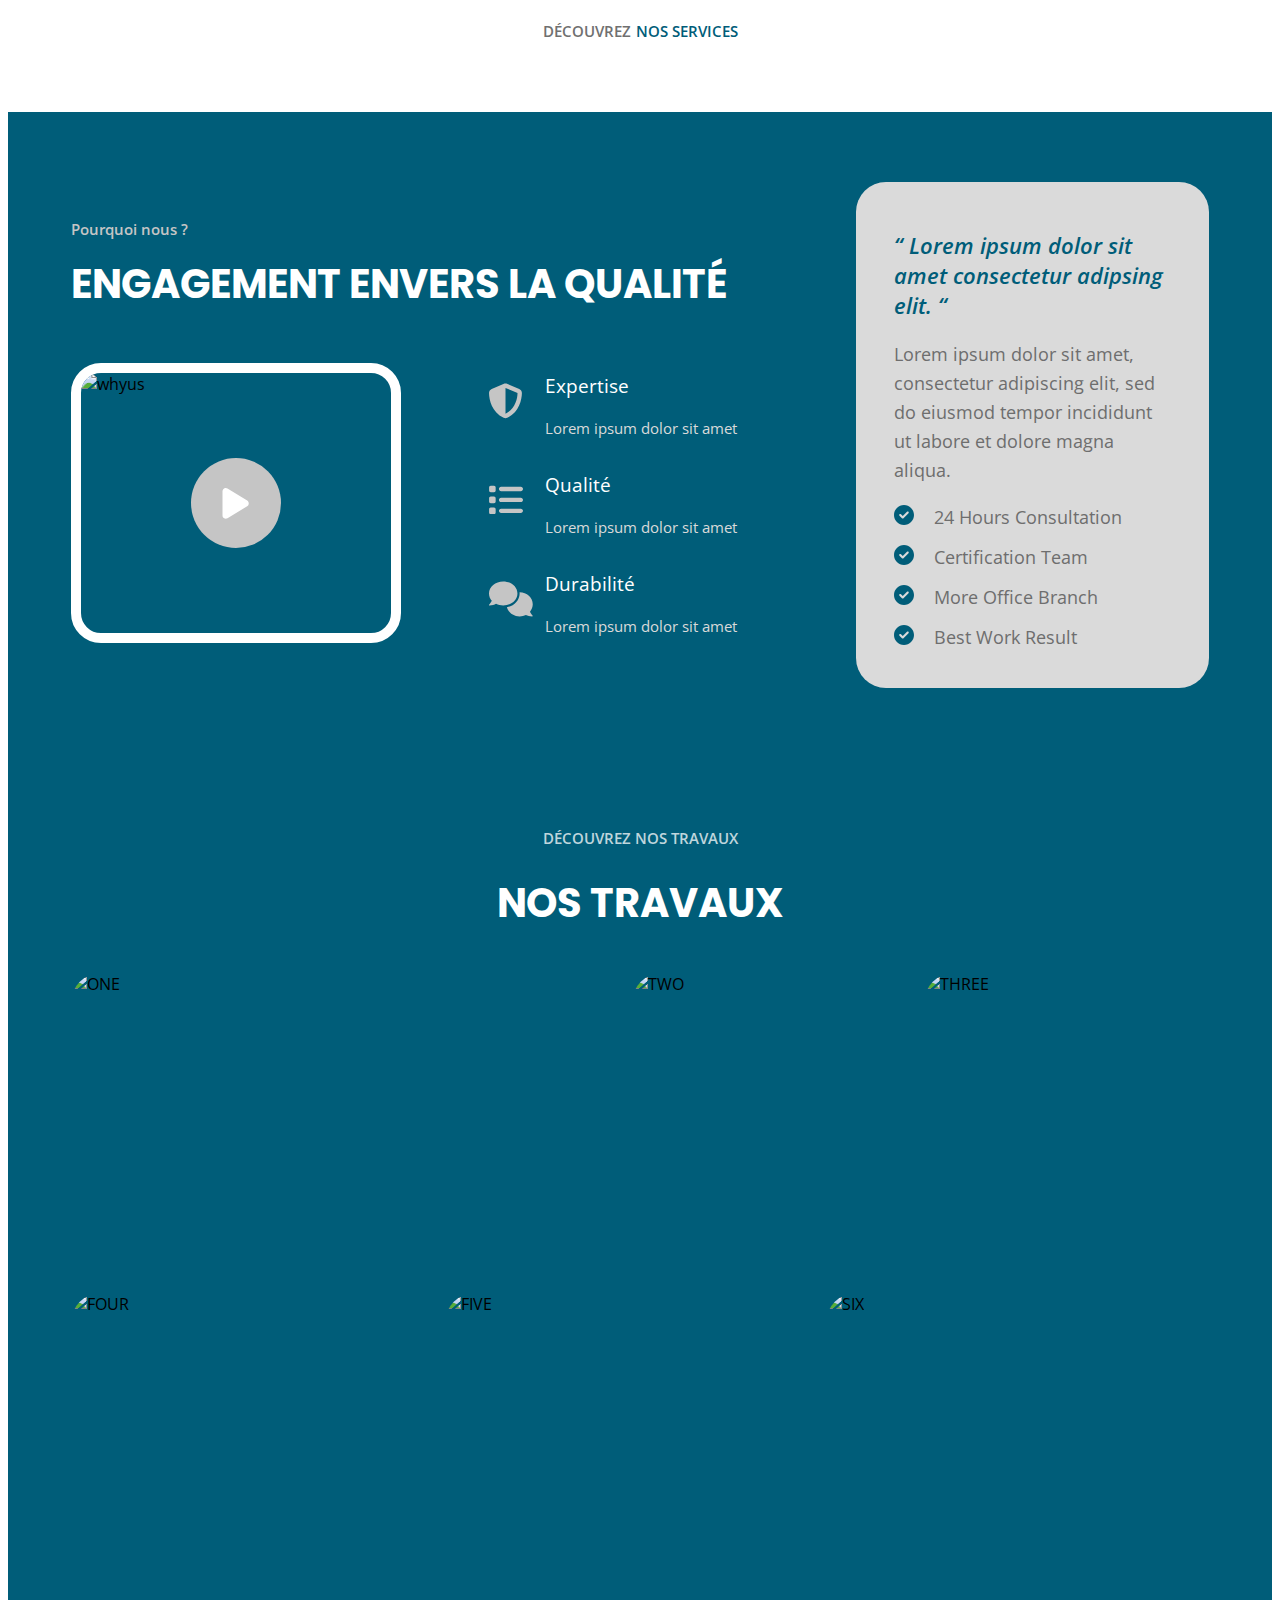
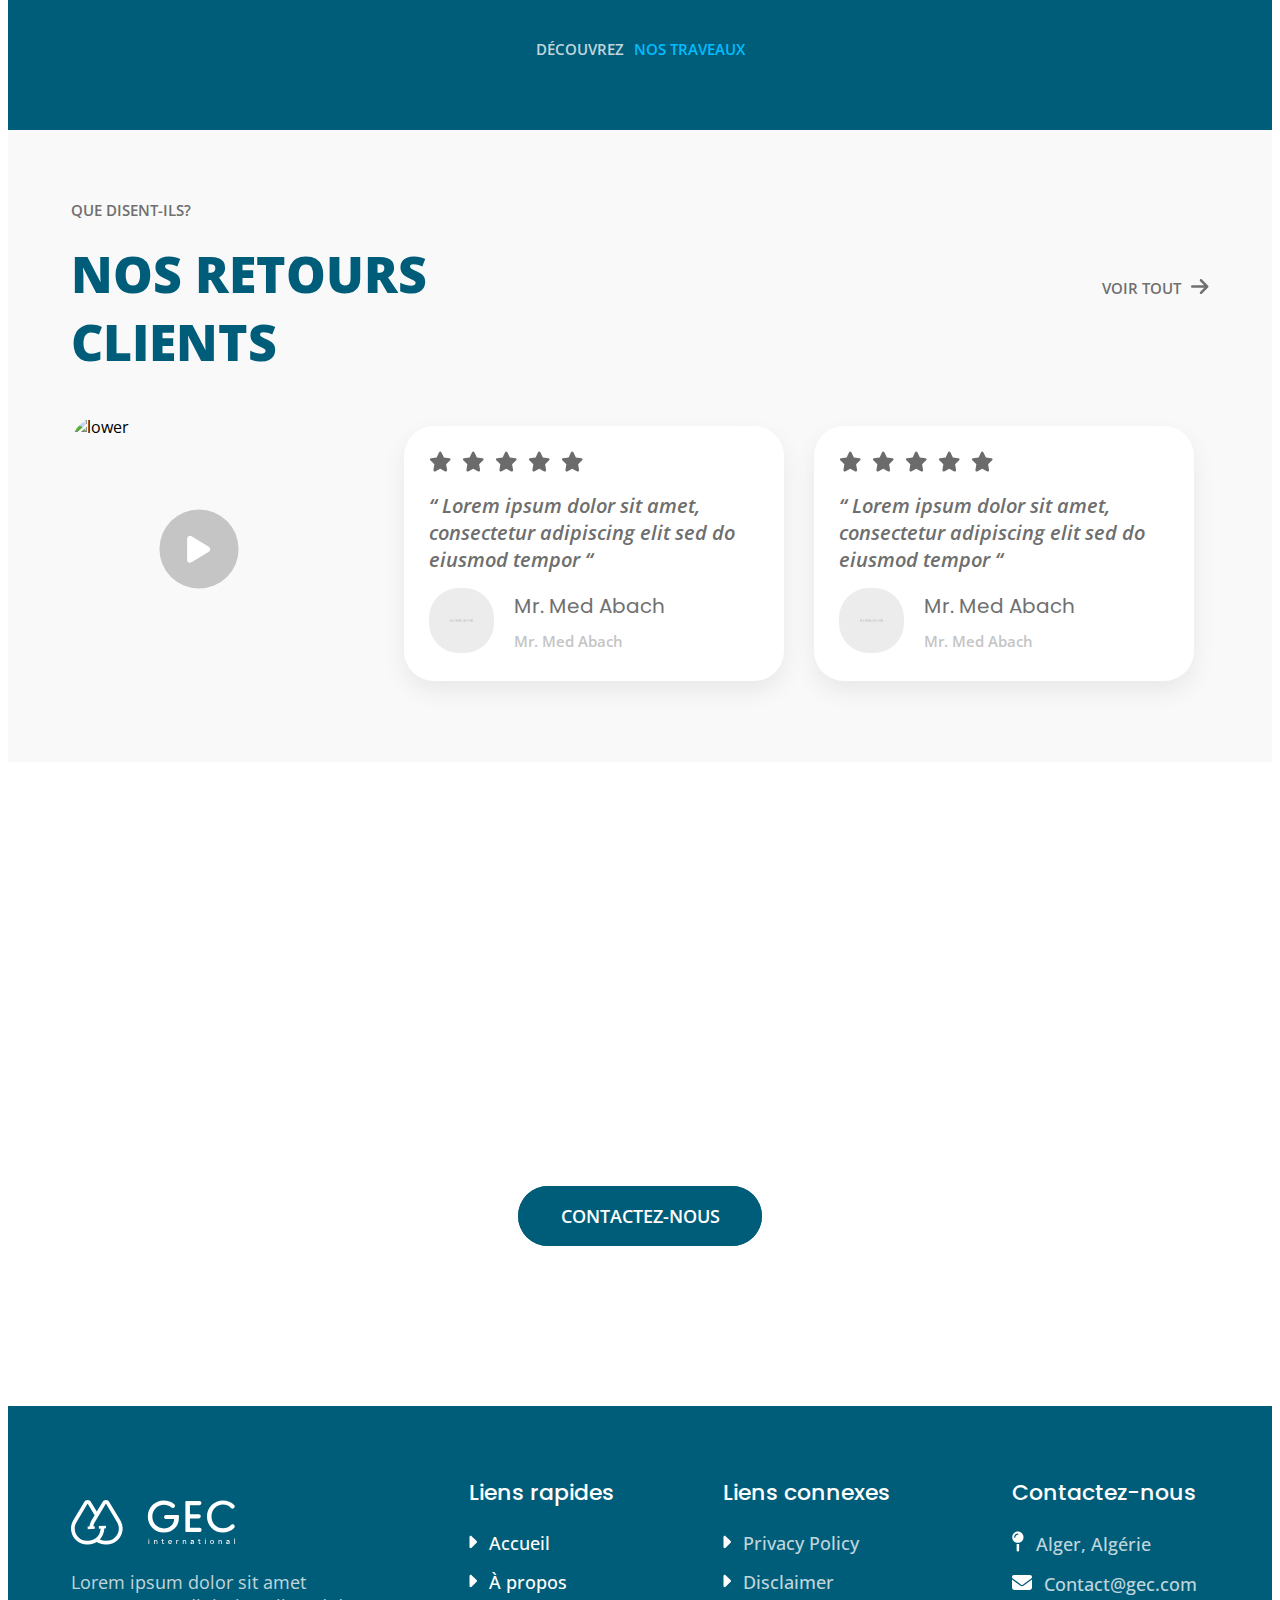
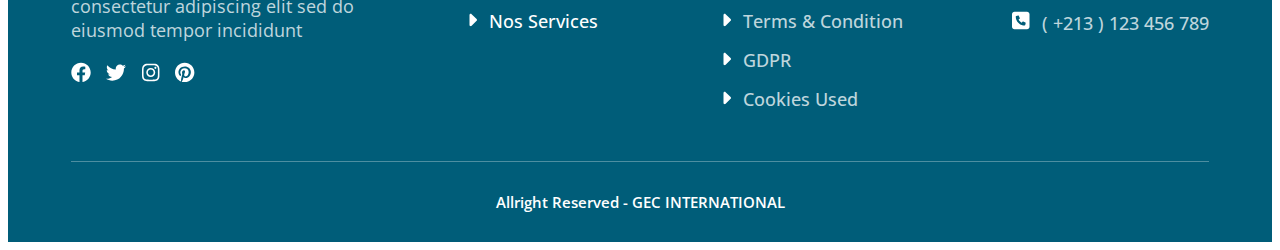
==== commit de424ffc: "this is movies" ====
--- a/index.html
+++ b/index.html
@@ -153,22 +153,64 @@
 
     <!-- THE NUMBERS SECTION -->
      <!-- START -->
-    <section class="numbers">
+     <section class="numbers">
         <div class="container">
             <div class="one">
-                <div class="up">15K</div>
-                <div class="down">Mètres carrés de complexe industriel</div>
+                <div class="up" data-target="15000">0</div>
+                <div class="down">M2 de complexe industriel</div>
             </div>
             <div class="two">
-                <div class="up">100</div>
+                <div class="up" data-target="100">0</div>
                 <div class="down">Engins Spécialisés</div>
             </div>
             <div class="three">
-                <div class="up">15Y</div>
+                <div class="up" data-target="15">0</div>
                 <div class="down">Années d&apos;expérience</div>
             </div>
         </div>
     </section>
+
+    <script>
+        document.addEventListener("DOMContentLoaded", () => {
+            const counters = document.querySelectorAll(".numbers .up");
+            const duration = 1000; // Duration in milliseconds for all counters to finish
+
+            const maxTarget = Math.max(...[...counters].map(counter => +counter.getAttribute('data-target')));
+
+            const animateCounters = (entries, observer) => {
+                entries.forEach(entry => {
+                    if (entry.isIntersecting) {
+                        counters.forEach(counter => {
+                            const target = +counter.getAttribute('data-target');
+                            const increment = target / (duration / 16); // Adjust increment based on duration
+
+                            let count = 0;
+                            const updateCount = () => {
+                                count += increment;
+                                if (count < target) {
+                                    counter.innerText = Math.ceil(count);
+                                    requestAnimationFrame(updateCount);
+                                } else {
+                                    counter.innerText = target;
+                                }
+                            };
+                            updateCount();
+                        });
+
+                        observer.disconnect(); // Stop observing after animation starts
+                    }
+                });
+            };
+
+            const observer = new IntersectionObserver(animateCounters, {
+                threshold: 0.5 // Adjust when animation starts
+            });
+
+            counters.forEach(counter => {
+                observer.observe(counter);
+            });
+        });
+    </script>
     <!-- THE END -->
 
 
@@ -200,9 +242,9 @@
                     <div>Mr. Med Abach</div>
                 </div>
                 <div class="scroll">
-                    <div><img src="https://s3-alpha-sig.figma.com/img/971f/a399/c430471a152696fe12ed41a72e280002?Expires=1725840000&Key-Pair-Id=APKAQ4GOSFWCVNEHN3O4&Signature=c3y4YyJDb42GnmDzFhaJj29wUIBen~GFbQ50I1w7XMMA8ANTHAfTGzu7UrtW952t6HVepQj7i1mfxln~8R~LS~P7nX8lOjWclzHSQXf6ks7RFCH0S2XtcIqLiQzFvhCd0Qr7ylCz6Djr8mrL6DrcQPXmgMBZrBTiutfaUZlsnesivPf5yr-z8WCUbP1TeNio4L~hTHehTCs705-p~Thm0eYFEBOoGOKsKTS2ZwmF2oUomLjibz~v41nUXMseHlQfBois3yklVhiuJoHoxiLuMZe~kSaJMhUF92flX4sek~tuTMhnlCUvsPz2aVUnFxC-lu6oUTSsBeYB1CdwLdg0cQ__" alt="ABOUT1"></div>
-                    <div><img src="https://s3-alpha-sig.figma.com/img/2da8/c09b/fede9872257380a64eb6c05341ea1f10?Expires=1725840000&Key-Pair-Id=APKAQ4GOSFWCVNEHN3O4&Signature=ONB81ArD~ODeiw~J10mhD9XA-tTS~1NDEAjT211uTgkM3rnWt-Za~AFl~z1wpdTm-7AjXVw-XnHhoqAgpb1fQ42fEDFaaThXvxkPoyQ3yc45f~vTRuXfR~H~kPPIL-O-tb1jQIOV97O~i7I8wPBQcdh1Nce3hkf4hPLDYwD5I9fZATfmirVUEe92TJWgZo8wJk3gVXG-c1wD~2aNTqIHQZSanBwPKj7iHjYe69x2jAbwRVtofSpRQIm32WNS3-AvjiY3IRKu1pLcLfumxNsiOGTy7k93SJkZGgloOkKjXMICF2EgtX31ujnw3QH~4M3vzhMMg0XlGNGPQrKWZFztZw__" alt="ABOUT2"></div>
-                    <div><img src="https://s3-alpha-sig.figma.com/img/c339/f9a6/89acac997bb21234eb53ff9850150dab?Expires=1725840000&Key-Pair-Id=APKAQ4GOSFWCVNEHN3O4&Signature=N5pAQd5AzghlThtGC1RHU17FxYsl6U7X6evim7ht6sP~uKWeA4cWpe-qUwQGKS490mkboLOdaFMJ9E03b~H9v01jR6TJP6o8hZQQC~2-3svJyPobOgxl3dyYMOUfSu9ezpUKDdvAWr89vXNo0xZGa48Uz7WWYiNb6c6VgkymCcOHuguj0qTUqZUJv3oP64qTCNYVxVYrFneY-zAjyHZezIV7jp9TeTco0xE~PMgmMu0YCzGMqSRWRCwvoK6A~UfLgsW8E5wi0qZ7zxEwtOB~ym6zd9sLonG6kbolbpYmts6sMFCfkDU2gTHMXsTte0yX~iMFFjGG1--69aYeXYSoxQ__" alt="ABOUT3"></div>
+                    <div><img src="./assets/about1.jpeg" alt="ABOUT1"></div>
+                    <div><img src="./assets/about2.jpeg" alt="ABOUT2"></div>
+                    <div><img src="./assets/about3.jpeg" alt="ABOUT3"></div>
                 </div>
             </div>
         </div>
@@ -211,55 +253,77 @@
 
     <!-- HISTORY SECTION -->
      <!-- THE START -->
-    <section class="history">
+     <section class="history">
         <div class="container">
             <div class="left">
-                <div class="one"><img src="https://s3-alpha-sig.figma.com/img/6fa0/0579/829eeaea24a7b17075289056cd688d6b?Expires=1725840000&Key-Pair-Id=APKAQ4GOSFWCVNEHN3O4&Signature=Jw36AEIetyGSzspRv-3WGSCTphjjfbGVFdStEUz5cOkH1YJG2hUoJa-XymfayeroVYkHnrIJZ7DDHksSQXZrNZKE5xqGXw49osy5ZEukIvSPDfkOxk~gJ11SNcdc~sBiScKWNTGrMwNjuUnj~djPqH1sp86tvu74redtqCV2UBBTAZrBt3UMcu~Iwq5jr-2waAPBTBbOT~1ggYF-23VDO-YrXgQ62Hq4py-0CimHXk4gCV6HCq5Cwj4i6JyN2GwAI6VQ~SpsBRSA6kORd5~YnRunax1aysbJ~YDeomoMZ-RW7i3Rhxi3ptYR7o-R4dJfIDs1ADY6tFxEIJpDiJLiOQ__" alt="HISTORY1"></div>
-                <div class="two"><img src="https://s3-alpha-sig.figma.com/img/b294/4649/c5523e7e26d80fba5ab92be913b96047?Expires=1725840000&Key-Pair-Id=APKAQ4GOSFWCVNEHN3O4&Signature=YkyUbVYGwRwBEhhaEG~8EboGe2d-QiCP-P75UziUcPZ-IwMaFmTNzVC8wJUb60f1iLi1SzMHQMNEQWRu~JzTXFMFiQwYJ0MyKZcyMRJStgTxLahhRLiopdLLVDh0qpnAkdXSheaK-94kenslYPWh93bKXpynWvFH1wqUsRPVPVwVJ3EcalvNWRhrmHnHDU23RH0gs7dOBp5bz59aWhaNY-BVdGSis~vi8lbLGGGwFT9EcAFi-DRlOXyIapf6AbPOwpIkldZvfCu3CTmoydhjRWNoeQJKINhGgJ2pDsp6nQCFUGLFdFpGAPqc231SKkCb~xE13pG1Yg-vDbRBtvo9fw__" alt="HISTORY2"></div>
+                <div class="one"><img src="./assets/history1.jpeg" alt="HISTORY1"></div>
+                <div class="two"><img src="./assets/history2.jpeg" alt="HISTORY2"></div>
                 <div class="three">
-                    <p>99%</p>
+                    <p><span data-target="99">0</span><span>%</span></p>
                     <p>Clients Satisfaits</p>
                 </div>
             </div>
             <div class="right">
                 <p class="one">HISTOIRE</p>
-                <p class="two">UNE ÉQUIPE DE PROFESSIONNELS </p>
+                <p class="two">UNE ÉQUIPE DE PROFESSIONNELS</p>
                 <p class="three">Lorem ipsum dolor sit amet, consectetur adipiscing elit, sed do eiusmod tempor incididunt ut labore et dolore magna aliqua.</p>
                 <div class="four">
                     <div class="lft">
-                        <svg width="27" height="36" viewBox="0 0 27 36" fill="none" xmlns="http://www.w3.org/2000/svg">
-                            <path d="M19.6875 24.916C18.7305 25.4629 17.2949 24.916 16.2012 25.1895C15.1758 25.4629 14.2188 26.625 13.125 26.625C11.9629 26.625 11.0059 25.4629 9.98047 25.1895C8.88672 24.916 7.45117 25.4629 6.49414 24.916C5.53711 24.3691 5.33203 22.8652 4.58008 22.0449C3.75977 21.293 2.25586 21.0195 1.70898 20.1309C1.16211 19.1738 1.70898 17.7383 1.43555 16.6445C1.16211 15.6191 0 14.6621 0 13.5C0 12.4062 1.16211 11.4492 1.43555 10.4238C1.70898 9.33008 1.16211 7.89453 1.70898 6.9375C2.25586 5.98047 3.75977 5.77539 4.58008 5.02344C5.33203 4.20312 5.60547 2.69922 6.49414 2.15234C7.45117 1.60547 8.88672 2.15234 9.98047 1.87891C11.0059 1.60547 11.9629 0.375 13.125 0.375C14.2188 0.375 15.1758 1.60547 16.1328 1.87891C17.2266 2.15234 18.6621 1.60547 19.6191 2.15234C20.5762 2.69922 20.7812 4.20312 21.6016 5.02344C22.3535 5.77539 23.8574 5.98047 24.4043 6.9375C24.9512 7.89453 24.4043 9.33008 24.6777 10.4238C24.9512 11.4492 26.1816 12.4062 26.1816 13.5C26.1816 14.6621 25.0195 15.6191 24.7461 16.6445C24.4727 17.7383 25.0195 19.1738 24.4727 20.1309C23.9258 21.0879 22.4219 21.293 21.6016 22.0449C20.8496 22.8652 20.5762 24.3691 19.6875 24.916ZM7.65625 13.5C7.65625 16.5762 10.0488 18.9688 13.125 18.9688C16.1328 18.9688 18.5938 16.5762 18.5938 13.5C18.5938 10.4922 16.1328 8.03125 13.125 8.03125C10.0488 8.03125 7.65625 10.4922 7.65625 13.5ZM0.0683594 30.043L2.32422 24.4375C4.78516 26.8301 8.06641 28.4707 11.7578 28.8125L9.43359 34.418C9.22852 34.9648 8.68164 35.375 7.99805 35.375C7.99805 35.375 7.99805 35.375 7.92969 35.375C7.31445 35.375 6.76758 35.0332 6.49414 34.4863L4.99023 31.6152L1.91406 32.2305C1.36719 32.3672 0.751953 32.1621 0.341797 31.6836C-0.0683594 31.2051 -0.136719 30.5898 0.0683594 30.043ZM23.8574 24.4375L26.1133 30.043C26.3184 30.5898 26.25 31.2051 25.8398 31.6836C25.4297 32.1621 24.8145 32.3672 24.2676 32.2305L21.1914 31.6152L19.6875 34.4863C19.4141 35.1016 18.8672 35.375 18.252 35.375C18.1836 35.375 18.1836 35.375 18.1836 35.4434C17.5 35.375 16.9531 34.9648 16.6797 34.418L14.4238 28.8125C18.1152 28.4707 21.3965 26.8301 23.8574 24.4375Z" fill="white"/>
-                        </svg>
+                        <!-- SVG icon here -->
                     </div>
                     <div class="rght">
                         <p>20 + Winning Awards</p>
                         <p>Lorem ipsum dolor sit amet, consectetur adipiscing elit</p>
                     </div>
                 </div>
-                <div class="five">
-                    <div class="lft">
-                        <svg width="31" height="36" viewBox="0 0 31 36" fill="none" xmlns="http://www.w3.org/2000/svg">
-                            <path d="M10.9375 2.5625V4.75H19.6875V2.5625C19.6875 1.40039 20.6445 0.375 21.875 0.375C23.0371 0.375 24.0625 1.40039 24.0625 2.5625V4.75H27.3438C29.1211 4.75 30.625 6.25391 30.625 8.03125V11.3125H0V8.03125C0 6.25391 1.43555 4.75 3.28125 4.75H6.5625V2.5625C6.5625 1.40039 7.51953 0.375 8.75 0.375C9.91211 0.375 10.9375 1.40039 10.9375 2.5625ZM0 13.5H30.625V32.0938C30.625 33.9395 29.1211 35.375 27.3438 35.375H3.28125C1.43555 35.375 0 33.9395 0 32.0938V13.5ZM4.375 21.1562C4.375 21.7715 4.85352 22.25 5.46875 22.25H7.65625C8.20312 22.25 8.75 21.7715 8.75 21.1562V18.9688C8.75 18.4219 8.20312 17.875 7.65625 17.875H5.46875C4.85352 17.875 4.375 18.4219 4.375 18.9688V21.1562ZM13.125 21.1562C13.125 21.7715 13.6035 22.25 14.2188 22.25H16.4062C16.9531 22.25 17.5 21.7715 17.5 21.1562V18.9688C17.5 18.4219 16.9531 17.875 16.4062 17.875H14.2188C13.6035 17.875 13.125 18.4219 13.125 18.9688V21.1562ZM22.9688 17.875C22.3535 17.875 21.875 18.4219 21.875 18.9688V21.1562C21.875 21.7715 22.3535 22.25 22.9688 22.25H25.1562C25.7031 22.25 26.25 21.7715 26.25 21.1562V18.9688C26.25 18.4219 25.7031 17.875 25.1562 17.875H22.9688ZM4.375 29.9062C4.375 30.5215 4.85352 31 5.46875 31H7.65625C8.20312 31 8.75 30.5215 8.75 29.9062V27.7188C8.75 27.1719 8.20312 26.625 7.65625 26.625H5.46875C4.85352 26.625 4.375 27.1719 4.375 27.7188V29.9062ZM14.2188 26.625C13.6035 26.625 13.125 27.1719 13.125 27.7188V29.9062C13.125 30.5215 13.6035 31 14.2188 31H16.4062C16.9531 31 17.5 30.5215 17.5 29.9062V27.7188C17.5 27.1719 16.9531 26.625 16.4062 26.625H14.2188ZM21.875 29.9062C21.875 30.5215 22.3535 31 22.9688 31H25.1562C25.7031 31 26.25 30.5215 26.25 29.9062V27.7188C26.25 27.1719 25.7031 26.625 25.1562 26.625H22.9688C22.3535 26.625 21.875 27.1719 21.875 27.7188V29.9062Z" fill="white"/>
-                        </svg>                            
-                    </div>
-                    <div class="rght">
-                        <p>15 Years Of Experience</p>
-                        <p>Lorem ipsum dolor sit amet, consectetur adipiscing elit</p>
-                    </div>
-                </div>
-                <div class="six">
-                    EN SAVOIR PLUS
-                </div>
             </div>
         </div>
     </section>
+    
+    <script>
+        document.addEventListener("DOMContentLoaded", () => {
+            const counters = document.querySelectorAll(".three p span:first-child");
+            const duration = 1500; // Total animation duration in milliseconds
+    
+            const animateCounters = (entries, observer) => {
+                entries.forEach(entry => {
+                    if (entry.isIntersecting) {
+                        const counter = entry.target;
+                        const target = +counter.getAttribute('data-target');
+                        const stepTime = Math.abs(Math.floor(duration / target)); // Calculate time per step
+    
+                        const updateCount = () => {
+                            const count = +counter.innerText;
+                            if (count < target) {
+                                counter.innerText = count + 1;
+                                setTimeout(updateCount, stepTime); // Update every 'stepTime' ms
+                            } else {
+                                counter.innerText = target; // Ensure exact final value
+                            }
+                        };
+    
+                        updateCount();
+                        observer.unobserve(counter); // Stop observing after animation
+                    }
+                });
+            };
+    
+            const observer = new IntersectionObserver(animateCounters, {
+                threshold: 0.5 // Trigger animation when 50% of the element is in view
+            });
+    
+            counters.forEach(counter => {
+                observer.observe(counter);
+            });
+        });
+    </script>
     <!-- THE END -->
 
     <!-- THE SERVICES -->
      <!-- THE START -->
     <section class="service">
         <div class="container">
-            <div class="up">
+            <div class="up"> 
                 <p class="desc">QUE FAISONS NOUS ?</p>
                 <p class="title">NOS SERVICES</p>
             </div>
@@ -272,32 +336,32 @@
                     </div>
                     <div class="title">Inspection Du Réseau</div>
                     <div class="desc">Lorem ipsum dolor sit amet consectetur adipiscing elit.</div>
-                    <div class="button">EN SAVOIR PLUS</div>
+                    <div class="button"><a href="./routes/singleService.html">EN SAVOIR PLUS</a></div>
                 </div>
                 <div class="card">
                     <div class="icon">
                         <svg width="52" height="46" viewBox="0 0 52 46" fill="none" xmlns="http://www.w3.org/2000/svg">
-                            <path d="M51.2246 23.125C51.2246 24.707 49.9063 25.9375 48.4121 25.9375H45.5996L45.6875 40C45.6875 40.2637 45.6875 40.5273 45.6875 40.7031V42.1094C45.6875 44.1309 44.1055 45.625 42.1719 45.625H40.7656C40.5899 45.625 40.502 45.625 40.4141 45.625C40.3262 45.625 40.1504 45.625 40.0625 45.625H35.1406C33.1192 45.625 31.625 44.1309 31.625 42.1094V34.375C31.625 32.8809 30.3067 31.5625 28.8125 31.5625H23.1875C21.6055 31.5625 20.375 32.8809 20.375 34.375V42.1094C20.375 44.1309 18.793 45.625 16.8594 45.625H11.9375C11.7617 45.625 11.6738 45.625 11.4981 45.625C11.4102 45.625 11.3223 45.625 11.2344 45.625H9.82814C7.80666 45.625 6.31252 44.1309 6.31252 42.1094V32.2656C6.31252 32.2656 6.31252 32.1777 6.31252 32.0898V25.9375H3.50002C1.91798 25.9375 0.687515 24.707 0.687515 23.125C0.687515 22.334 0.951187 21.6309 1.56642 21.0156L24.0664 1.41602C24.6817 0.800781 25.3848 0.625 26 0.625C26.6152 0.625 27.3184 0.888672 27.8457 1.32812L50.2578 21.0156C50.961 21.6309 51.3125 22.334 51.2246 23.125Z" fill="#005D79"/>
+                            <path d="M51.2246 23.125C51.2246 24.707 49.9063 25.9375 48.4121 25.9375H45.5996L45.6875 40C45.6875 40.2637 45.6875 40.5273 45.6875 40.7031V42.1094C45.6875 44.1309 44.1055 45.625 42.1719 45.625H40.7656C40.5899 45.625 40.502 45.625 40.4141 45.625C40.3262 45.625 40.1504 45.625 40.0625 45.625H35.1406C33.1192 45.625 31.625 44.1309 31.625 42.1094V34.375C31.625 32.8809 30.3067 31.5625 28.8125 31.5625H23.1875C21.6055 31.5625 20.375 32.8809 20.375 34.375V42.1094C20.375 44.1309 18.793 45.625 16.8594 45.625H11.9375C11.7617 45.625 11.6738 45.625 11.4981 45.625C11.4102 45.625 11.3223 45.625 11.2344 45.625H9.82814C7.80666 45.625 6.31252 44.1309 6.31252 42.1094V32.2656C6.31252 32.2656 6.31252 32.1777 6.31252 32.0898V25.9375H3.50002C1.91798 25.9375 0.687515 24.707 0.687515 23.125C0.687515 22.334 0.951187 21.6309 1.56642 21.0156L24.0664 1.41602C24.6817 0.800781 25.3848 0.625 26 0.625C26.6152 0.625 27.3184 0.888672 27.8457 1.32812L50.2578 21.0156C50.961 21.6309 51.3125 22.334 51.2246 23.125Z" fill="#C5C5C5"/>
                         </svg>                            
                     </div>
                     <div class="title">Nettoyage Des Canalisations</div>
                     <div class="desc">Lorem ipsum dolor sit amet consectetur adipiscing elit.</div>
-                    <div class="button">EN SAVOIR PLUS</div>
+                    <div class="button"><a href="./routes/singleService.html">EN SAVOIR PLUS</a></div>
                 </div>
                 <div class="card">
                     <div class="icon">
                         <svg width="46" height="46" viewBox="0 0 46 46" fill="none" xmlns="http://www.w3.org/2000/svg">
-                            <path d="M0.833313 6.25C0.833313 3.17383 3.29425 0.625 6.45831 0.625H31.7708C34.847 0.625 37.3958 3.17383 37.3958 6.25V11.875C37.3958 15.0391 34.847 17.5 31.7708 17.5H6.45831C3.29425 17.5 0.833313 15.0391 0.833313 11.875V6.25ZM14.8958 31.5625C14.8958 30.0684 16.1263 28.75 17.7083 28.75V27.3438C17.7083 23.4766 20.7845 20.3125 24.7396 20.3125H37.3958C38.89 20.3125 40.2083 19.082 40.2083 17.5V6.77734C43.4603 7.91992 45.8333 11.084 45.8333 14.6875V17.5C45.8333 22.1582 42.054 25.9375 37.3958 25.9375H24.7396C23.9485 25.9375 23.3333 26.6406 23.3333 27.3438V28.75C24.8275 28.75 26.1458 30.0684 26.1458 31.5625V42.8125C26.1458 44.3945 24.8275 45.625 23.3333 45.625H17.7083C16.1263 45.625 14.8958 44.3945 14.8958 42.8125V31.5625Z" fill="#005D79"/>
+                            <path d="M0.833313 6.25C0.833313 3.17383 3.29425 0.625 6.45831 0.625H31.7708C34.847 0.625 37.3958 3.17383 37.3958 6.25V11.875C37.3958 15.0391 34.847 17.5 31.7708 17.5H6.45831C3.29425 17.5 0.833313 15.0391 0.833313 11.875V6.25ZM14.8958 31.5625C14.8958 30.0684 16.1263 28.75 17.7083 28.75V27.3438C17.7083 23.4766 20.7845 20.3125 24.7396 20.3125H37.3958C38.89 20.3125 40.2083 19.082 40.2083 17.5V6.77734C43.4603 7.91992 45.8333 11.084 45.8333 14.6875V17.5C45.8333 22.1582 42.054 25.9375 37.3958 25.9375H24.7396C23.9485 25.9375 23.3333 26.6406 23.3333 27.3438V28.75C24.8275 28.75 26.1458 30.0684 26.1458 31.5625V42.8125C26.1458 44.3945 24.8275 45.625 23.3333 45.625H17.7083C16.1263 45.625 14.8958 44.3945 14.8958 42.8125V31.5625Z" fill="#C5C5C5"/>
                         </svg>                                                      
                     </div>
                     <div class="title">Inspection Du Réseau</div>
                     <div class="desc">Lorem ipsum dolor sit amet consectetur adipiscing elit.</div>
-                    <div class="button">EN SAVOIR PLUS</div>
+                    <div class="button"><a href="./routes/singleService.html">EN SAVOIR PLUS</a></div>
                 </div>
             </div>
             <div class="down">
                 <span>
-                    <span>DÉCOUVREZ</span><span>NOS SERVICES</span>
+                    <span>DÉCOUVREZ</span><span><a href="./routes/sevices.html">NOS SERVICES</a></span>
                 </span>
             </div>
         </div>
@@ -316,7 +380,7 @@
                 </div>
                 <div class="down">
                     <div class="downlft">
-                        <img src="https://s3-alpha-sig.figma.com/img/196b/b590/6248dc0d6519125e9ba9fbb5ec590a1b?Expires=1725840000&Key-Pair-Id=APKAQ4GOSFWCVNEHN3O4&Signature=RKdCX18S9NUmpVfyzKPLrFW8eLDLO07KCgU7jTzeZ448~lsmS2xQZN5IYlvdtmUyKfTJVubhFwBKXN4SvjsWPsInEFoKkPC4HkyDjJv4KXgJxnl6irnv7mchQBlB5zzQMsQWjalxAcdv2pqeracSv1dQfq6nQ7jFrCUU6Y2gY7kIHvPvnuHZ3fCJBM1nQvT52m5UdXeeQhk72B2xkeFrzv6q9ZCJAO~gQQuK2S4FJ5auCvyFmbtO1aA4RSyI4TPLby0vy7Ie55SAQ1jTA00JhKDre1Hy3nYDgTauwv-0P6lhwo0B5LPkhp4KQY8NfNyopbhcgJGIJ6O9qRKP7vDnhw__" alt="whyus">
+                        <img src="./assets//whyus.jpeg" alt="whyus">
                         <div>
                             <svg width="90" height="90" viewBox="0 0 90 90" fill="none" xmlns="http://www.w3.org/2000/svg">
                             <rect width="90" height="90" rx="45" fill="#C5C5C5"/>
@@ -418,42 +482,42 @@
             </div>
             <div class="down">
                 <div class="one">
-                    <img src="https://s3-alpha-sig.figma.com/img/196b/b590/6248dc0d6519125e9ba9fbb5ec590a1b?Expires=1725840000&Key-Pair-Id=APKAQ4GOSFWCVNEHN3O4&Signature=RKdCX18S9NUmpVfyzKPLrFW8eLDLO07KCgU7jTzeZ448~lsmS2xQZN5IYlvdtmUyKfTJVubhFwBKXN4SvjsWPsInEFoKkPC4HkyDjJv4KXgJxnl6irnv7mchQBlB5zzQMsQWjalxAcdv2pqeracSv1dQfq6nQ7jFrCUU6Y2gY7kIHvPvnuHZ3fCJBM1nQvT52m5UdXeeQhk72B2xkeFrzv6q9ZCJAO~gQQuK2S4FJ5auCvyFmbtO1aA4RSyI4TPLby0vy7Ie55SAQ1jTA00JhKDre1Hy3nYDgTauwv-0P6lhwo0B5LPkhp4KQY8NfNyopbhcgJGIJ6O9qRKP7vDnhw__" alt="ONE">
+                    <img src="./assets/one.jpeg" alt="ONE">
                     <div>
                         <div class="tit">Réhabilitations de canalisations</div>
                         <div class="desc">Lorem ipsum dolor sit amet consectetur adipsing elit.</div>
                     </div>
                 </div>
                 <div class="two">
-                    <img src="https://s3-alpha-sig.figma.com/img/5de1/910c/281ea2f6d55da48f9b0d9534701aeead?Expires=1725840000&Key-Pair-Id=APKAQ4GOSFWCVNEHN3O4&Signature=QBsFpZw2neD-VDmHMaNsyoNRTGqvXiCA~bby1HjyONkLxCrv6RqkzYBbi0k4kzQ13yF9C2gzoKW93QXG0Ijb8lot8Zw76urcvCbO~zWYwzHSzo4qYW831KqXcN6TBWpT-V21ECGt5uZKtDahc-uVJl2jbS8MX0XYVpHs7eiLSMGH~sX8IGc1BKK57taZPpcROBS6yyPjtELz2Rzo3ZpG7nyMU2pohENL1Em0rwMGKY8xXpJm~f4UIO0LKgtKEH~7IhfHHYY-NsFRqj~qFETp7g5AINSB5W510rvflaKC7czmt8s98uZf9n4ca2P7VpGHNmTc2xePySjStOL4UhK7Uw__" alt="TWO">
+                    <img src="./assets/two.jpeg" alt="TWO">
                     <div>
                         <div class="tit">Réhabilitations </div>
                         <div class="desc">Lorem ipsum dolor sit amet consectetur .</div>
                     </div>
                 </div>
                 <div class="three">
-                    <img src="https://s3-alpha-sig.figma.com/img/9a1b/4340/6241fa41cb2752dbbfe287813e53c351?Expires=1725840000&Key-Pair-Id=APKAQ4GOSFWCVNEHN3O4&Signature=cpEJADFOkiKffk9mty9A1p-BLgNE~wpMIJpFtKRqLM2xxvyjkcEJmN~JbHp5S-GYD-BYPLZhBoO6RakjqxjelHCHNGOClbcmK-Lw3DtbLCC-A0h9rhe2tbcoXBUtnZvjGOHwt4XX0ZQGM2JW1vuMtb97f~naIAnFE4MpsVljfYWfS9PITaaQr91Z5QrVhuqjWhFt1f1Qfh6Pjuj7F2UIGRCHvuzAdgpj03hkCVHYvwnK4kIIAzgsrV1TPDhO2z~FAoXQj0xgwbc~bb8fh8bA8MeqjEN2XqPjhXkn1Exy4TrnxqN034~w0m3ceNKrowfhr7TbYkva~A1CEWEVgGspig__" alt="THREE">
+                    <img src="./assets/three.jpeg" alt="THREE">
                     <div>
                         <div class="tit">Réhabilitations </div>
                         <div class="desc">Lorem ipsum dolor sit amet consectetur .</div>
                     </div>
                 </div>
                 <div class="four">
-                    <img src="https://s3-alpha-sig.figma.com/img/2aef/7389/d39e0705caf1d9fb96857d3376bc116c?Expires=1725840000&Key-Pair-Id=APKAQ4GOSFWCVNEHN3O4&Signature=OBI4RH9XZTbw~xCb0griV-qEZxSMLWj1EGHVEjH2ya--FQ4ut1XRCZCimwzXUrobVe7BRjkbaUkkTXD1xdWgqceglZ2tz9pmlksFxAQKQjbXlHuassUNwy0DH~sx3wq8w5E6O9U~OUJ2avMpFQRub03W7pH0jlOq0Df2XkV9vB6f3wTU2BQ-X3ZbzgkSJYterP8GhlEQH5UjHRN9ft6FKGkjtCtzrYFN3~uJGX0FcKOOfAXrruFv2PkW9pzu5Bd0t1LJGqSYeMpB3gF66eV2vNlEl3EQtrq51nDc65BPSknXMTWv3TsjMDLZzkfR2qC3HpWDGjnxtJRW~f58rrqFrg__" alt="FOUR">
+                    <img src="./assets/fout.jpeg" alt="FOUR">
                     <div>
                         <div class="tit">Réhabilitations </div>
                         <div class="desc">Lorem ipsum dolor sit amet consectetur .</div>
                     </div>
                 </div>
                 <div class="five">
-                    <img src="https://s3-alpha-sig.figma.com/img/2271/ae75/6537f8e81f852c7ec550752905985f6c?Expires=1725840000&Key-Pair-Id=APKAQ4GOSFWCVNEHN3O4&Signature=TWuFTt9dpRl7QQ00hII5919CZxVOgKXE08LhmJiFZNG9LAXP9wwfdUd0E1nc~-veSN58ysZkOqW1y8ye2qYcR0lCsmJWTyX27FDW7OiELpjs43jKa1r~bnbxZC7LgCHRMwHyydWziTsYIiHirf4DOL~qh1I9R6ox8pMZpuR9mwIlKrEkWjHQMrhXcsI1GFhSTAZ8DI3Yp9KIW-34xmXCMAuekodi29EHX8dD1mzQZr5rw-nfuSgsk6xv~qR3loGPR-kcwH-a4vNX0xwjtGmbTKdSGimkYOv9shTpWIbFVEP3epGZb6MVy9FJYzn7dQ-ZveTqMoUFTQ0atLD8VAEKSQ__" alt="FIVE">
+                    <img src="./assets/five.jpeg" alt="FIVE">
                     <div>
                         <div class="tit">Réhabilitations </div>
                         <div class="desc">Lorem ipsum dolor sit amet consectetur .</div>
                     </div>
                 </div>
                 <div class="six">
-                    <img src="https://s3-alpha-sig.figma.com/img/6081/dd90/e3decdc35999d443d2345806b7268048?Expires=1725840000&Key-Pair-Id=APKAQ4GOSFWCVNEHN3O4&Signature=o6DckoWAEzyZzzQRcJs5H~Ulu4vHZBZyyz2pWAPJ6~7h8DshgKGjpa02e7bJwhdzG~cl9olr6cuC-GT5quw0LkyR0hYhB4-5MxRkVTlZyhM73P6d5it7g8lccH2U7yuvFpoaW13ef~oiWtAZkt3Cr8Kuf1fmU1fW5nCdn-P5yhO69SM3h3ysNcdY9Fy7ReQ2WhwxYGeyb6vASfHe4Obsqxj6xQ5I8XcOfbfqPydedMaKuJ-1TodEDtDSwJiChZ5qKkUUuSJzdIcpo8oplXHynyEPu0lw9ICcgyD2OqFIzdblN6t~SC54Br86CRqMCckAXrXn7zQT-aJd409NtRTKEQ__" alt="SIX">
+                    <img src="./assets/six.jpeg" alt="SIX">
                     <div>
                         <div class="tit">Réhabilitations </div>
                         <div class="desc">Lorem ipsum dolor sit amet consectetur .</div>
@@ -489,7 +553,7 @@
             </div>
             <div class="lower">
                 <div class="left">
-                    <img src="https://s3-alpha-sig.figma.com/img/2da8/c09b/fede9872257380a64eb6c05341ea1f10?Expires=1725840000&Key-Pair-Id=APKAQ4GOSFWCVNEHN3O4&Signature=ONB81ArD~ODeiw~J10mhD9XA-tTS~1NDEAjT211uTgkM3rnWt-Za~AFl~z1wpdTm-7AjXVw-XnHhoqAgpb1fQ42fEDFaaThXvxkPoyQ3yc45f~vTRuXfR~H~kPPIL-O-tb1jQIOV97O~i7I8wPBQcdh1Nce3hkf4hPLDYwD5I9fZATfmirVUEe92TJWgZo8wJk3gVXG-c1wD~2aNTqIHQZSanBwPKj7iHjYe69x2jAbwRVtofSpRQIm32WNS3-AvjiY3IRKu1pLcLfumxNsiOGTy7k93SJkZGgloOkKjXMICF2EgtX31ujnw3QH~4M3vzhMMg0XlGNGPQrKWZFztZw__" alt="lower">
+                    <img src="./assets/whyus.jpeg" alt="lower">
                     <div>
                         <svg width="80" height="80" viewBox="0 0 91 90" fill="none" xmlns="http://www.w3.org/2000/svg">
                         <rect x="0.5" width="90" height="90" rx="45" fill="#C5C5C5"/>
@@ -553,7 +617,7 @@
         <div class="container">
             <div class="title">COLLABOREZ AVEC DES EXPERTS DES CANALISATIONS</div>
             <div class="desc">Lorem ipsum dolor sit amet, consectetur adipiscing elit, sed do eiusmod tempor incididunt ut labore et dolore magna aliqua.</div>
-            <div class="button">CONTACTEZ-NOUS</div>
+            <div class="button"><a href="./routes/contact.html">CONTACTEZ-NOUS</a></div>
         </div>
     </section>
     <!-- THE END -->
--- a/style.css
+++ b/style.css
@@ -27,7 +27,7 @@
     position: relative;
     height: 100vh;
     width: 100%;
-    background-image: url('https://s3-alpha-sig.figma.com/img/59bc/2e28/675c012bcd19ec0bce4da4f40538cddf?Expires=1725840000&Key-Pair-Id=APKAQ4GOSFWCVNEHN3O4&Signature=hxtpEvHl7thJhagdjPZinoRFN8DeOk7bUzgsJEzAmdU9Ve~UzaCI7b7AMYADHax7YpwXsxhyJCe3sdsv69YhHxKCl1jQS9SeSQyXg7bx9UodRhUA3kr32D8pkm0rjw88HcwuLNoya1nxmnYS-iDbLFzUCThdrIP2THnoE5qmvn9MWtWbL9PnFc46rY6CJYSx2H-AINaVZJUgQLHbB~wlThPBkKX73oKEt4rTEr7M8KfiRKTqd4bSgtENjVoWrdQyCNvxuzHZkKtWXS5ReWZKexRT4PyrXNOZDir5rEHaYj5wlwoefny8Svp6P~8QXKkXINCFGkJzyqwFkkFZIRHTIw__');
+    background-image: url('./assets/img1.jpeg');
     background-size: cover;
     background-position: center;
 }
@@ -121,7 +121,16 @@
     border-radius: 30px;
     background-color: #005D79;
 }
-.headerone .container .navbar .navtwo .contact .contactnous:hover {
+.headerone .container .navbar .navtwo .contact .contactnous > a{
+    display: flex;
+    justify-content: center;
+    align-items: center;
+    width: 244px;
+    height: 60px;
+    border-radius: 30px;
+    background-color: #005D79;
+}
+.headerone .container .navbar .navtwo .contact .contactnous a:hover {
     cursor: pointer;
     background-color: #00BDFF;
     transition: all 0.2s ease-in;
@@ -249,10 +258,30 @@
     text-transform: uppercase;
 }
 .headerone .container .hero .th .services a {
+    height: 60px;
+    border-radius: 30px;
+    display: flex;
+    width: 100%;
+    justify-content: center;
+    align-items: center;
+    font-weight: 600;
+    text-transform: uppercase;
     color: #005D79;
 }
-.headerone .container .hero .th .services:hover ,
-.headerone .container .hero .th .contact:hover {
+.headerone .container .hero .th .contact a {
+    height: 60px;
+    border-radius: 30px;
+    display: flex;
+    width: 100%;
+    justify-content: center;
+    align-items: center;
+    font-weight: 600;
+    text-transform: uppercase;
+    background-color: #005D79;
+    color: white;
+}
+.headerone .container .hero .th .services a:hover ,
+.headerone .container .hero .th .contact a:hover {
     cursor: pointer;
     background-color: #00BDFF;
     transition: all 0.2s ease-in;
@@ -422,7 +451,12 @@
     font-size: 15px;
     font-weight: 600;
 }
-.about .container .upper .three span:hover {
+.about .container .upper .three span a{
+    color: #707070;
+    font-size: 15px;
+    font-weight: 600;
+}
+.about .container .upper .three span a:hover {
     cursor: pointer;
     color: #005D79;
     transition: all 0.2s;
@@ -875,12 +909,22 @@
     justify-content: center;
     align-items: center;
 }
+.service .container .main .card .button a {
+    width : 250px;
+    height: 60px;
+    border-radius: 30px;
+    background-color: #005D79;
+    color: white;
+    display: flex;
+    justify-content: center;
+    align-items: center;
+}
 
 .service .container .main .card:hover {
     background-color: #005D79;
     transform: scaleY(0.95);
 }
-.service .container .main .card:hover .button {
+.service .container .main .card:hover .button a {
     background-color: white;
     color: #005D79;
     cursor: pointer;
@@ -907,7 +951,11 @@
 }
 .service .container .down > span span:last-child{
     display: inline-block;
-    margin-left: 5px;
+    color: #005D79;
+    cursor: pointer;
+}
+.service .container .down > span span:last-child > a {
+    display: inline-block;
     color: #005D79;
     font-weight: 600;
     font-size: 15px;
@@ -1260,7 +1308,7 @@
     color: #00BDFF;
     font-weight: 600;
     font-size: 15px;
-    cursor: pointer;
+    cursor:no-drop;
 }
 /* THE END */
 
@@ -1309,7 +1357,7 @@
     font-weight: 600;
 }
 .nosclients .container .upper .three span:hover {
-    cursor: pointer;
+    cursor: no-drop;
     color: #005D79;
     transition: all 0.2s;
 }
@@ -1530,7 +1578,7 @@
 }
 .contacts .container {
     position: relative;
-    background-image: url('https://s3-alpha-sig.figma.com/img/b294/4649/c5523e7e26d80fba5ab92be913b96047?Expires=1725840000&Key-Pair-Id=APKAQ4GOSFWCVNEHN3O4&Signature=YkyUbVYGwRwBEhhaEG~8EboGe2d-QiCP-P75UziUcPZ-IwMaFmTNzVC8wJUb60f1iLi1SzMHQMNEQWRu~JzTXFMFiQwYJ0MyKZcyMRJStgTxLahhRLiopdLLVDh0qpnAkdXSheaK-94kenslYPWh93bKXpynWvFH1wqUsRPVPVwVJ3EcalvNWRhrmHnHDU23RH0gs7dOBp5bz59aWhaNY-BVdGSis~vi8lbLGGGwFT9EcAFi-DRlOXyIapf6AbPOwpIkldZvfCu3CTmoydhjRWNoeQJKINhGgJ2pDsp6nQCFUGLFdFpGAPqc231SKkCb~xE13pG1Yg-vDbRBtvo9fw__');
+    background-image: url('./assets/history1.jpeg');
     background-size: cover;
     background-position: center;
     border-radius: 30px;
@@ -1573,7 +1621,22 @@
     background-color: #005D79;
     transition: 0.2s all ease-in;
 }
-.contacts .container .button:hover {
+.contacts .container .button a{
+    color: rgba(255, 255, 255);
+    font-size: 18px;
+    font-weight: 600;
+    display: flex;
+    flex-direction: column;
+    justify-content: center;
+    align-items: center;
+    width: 244px;
+    height: 60px;
+    border-radius: 30px;
+    cursor: pointer;
+    background-color: #005D79;
+    transition: 0.2s all ease-in;
+}
+.contacts .container .button a:hover {
     background-color: #00BDFF;
 }
 @media (max-width : 600px) {
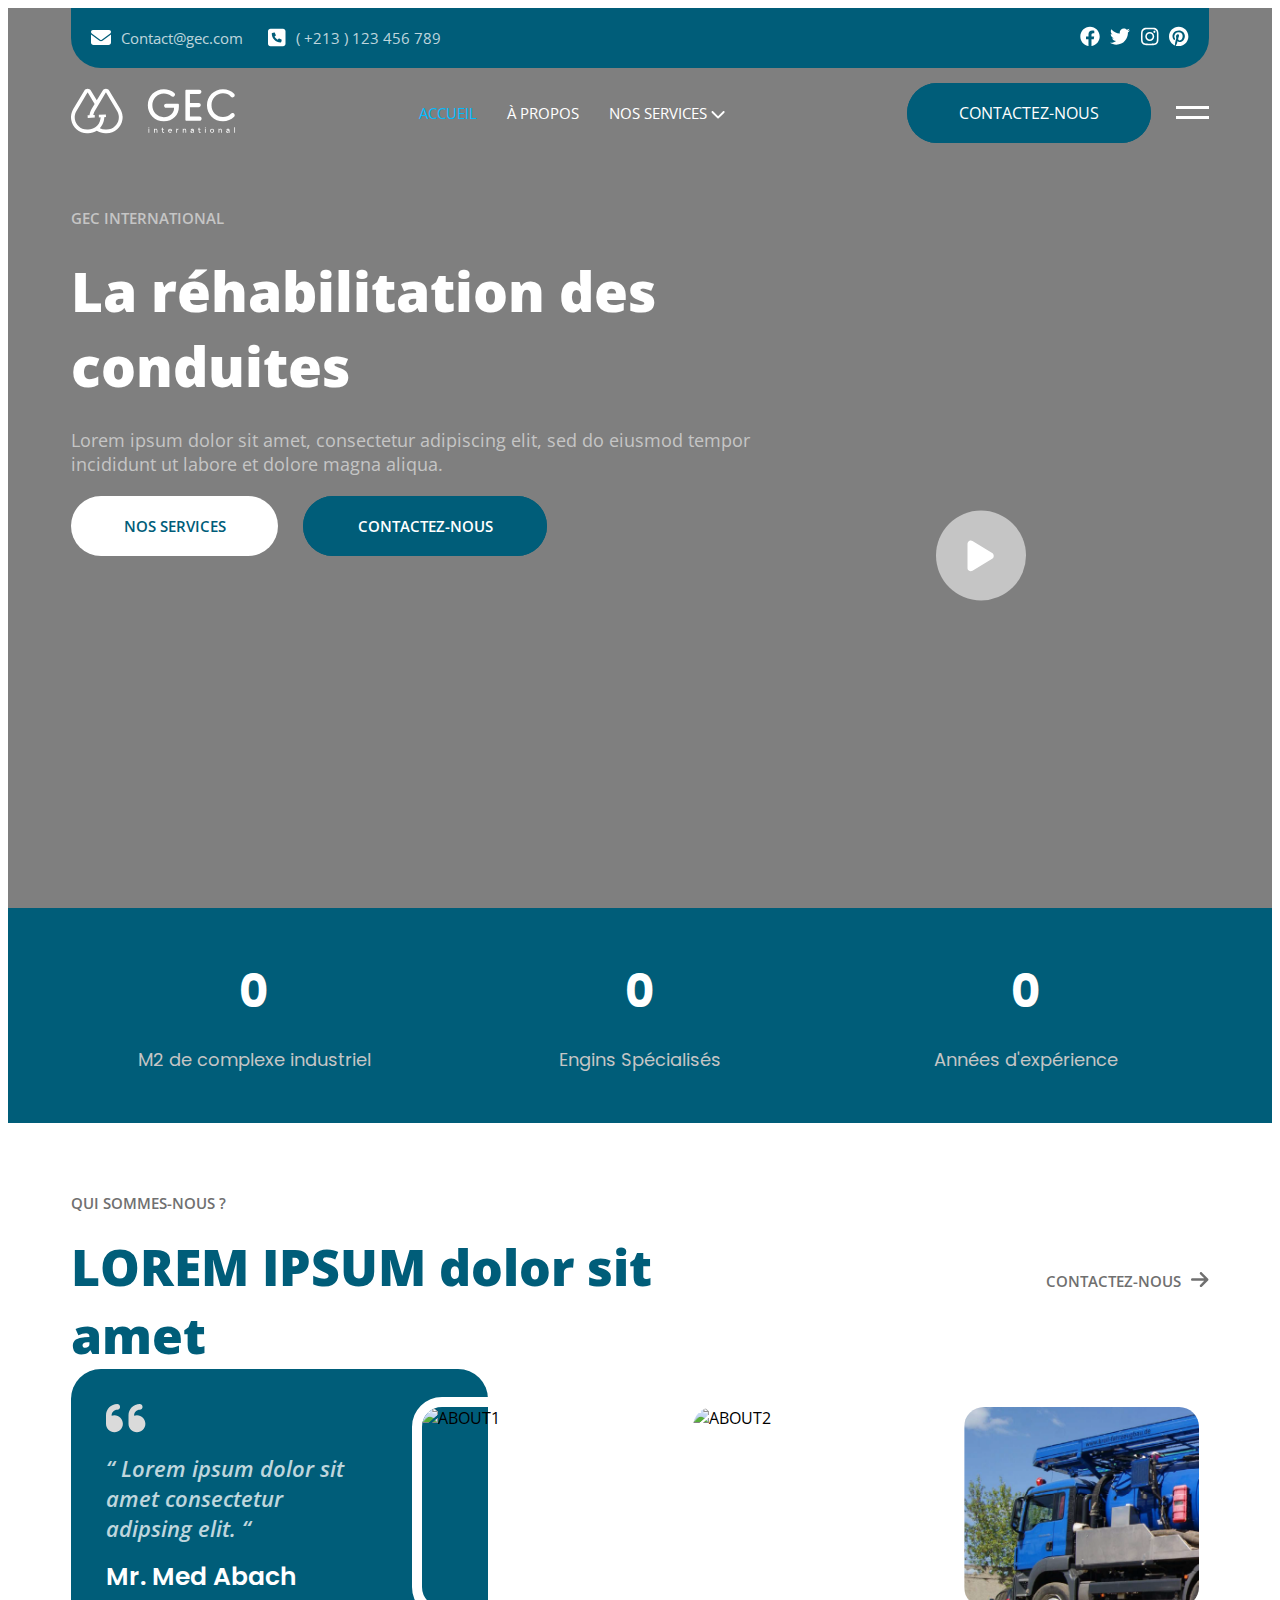
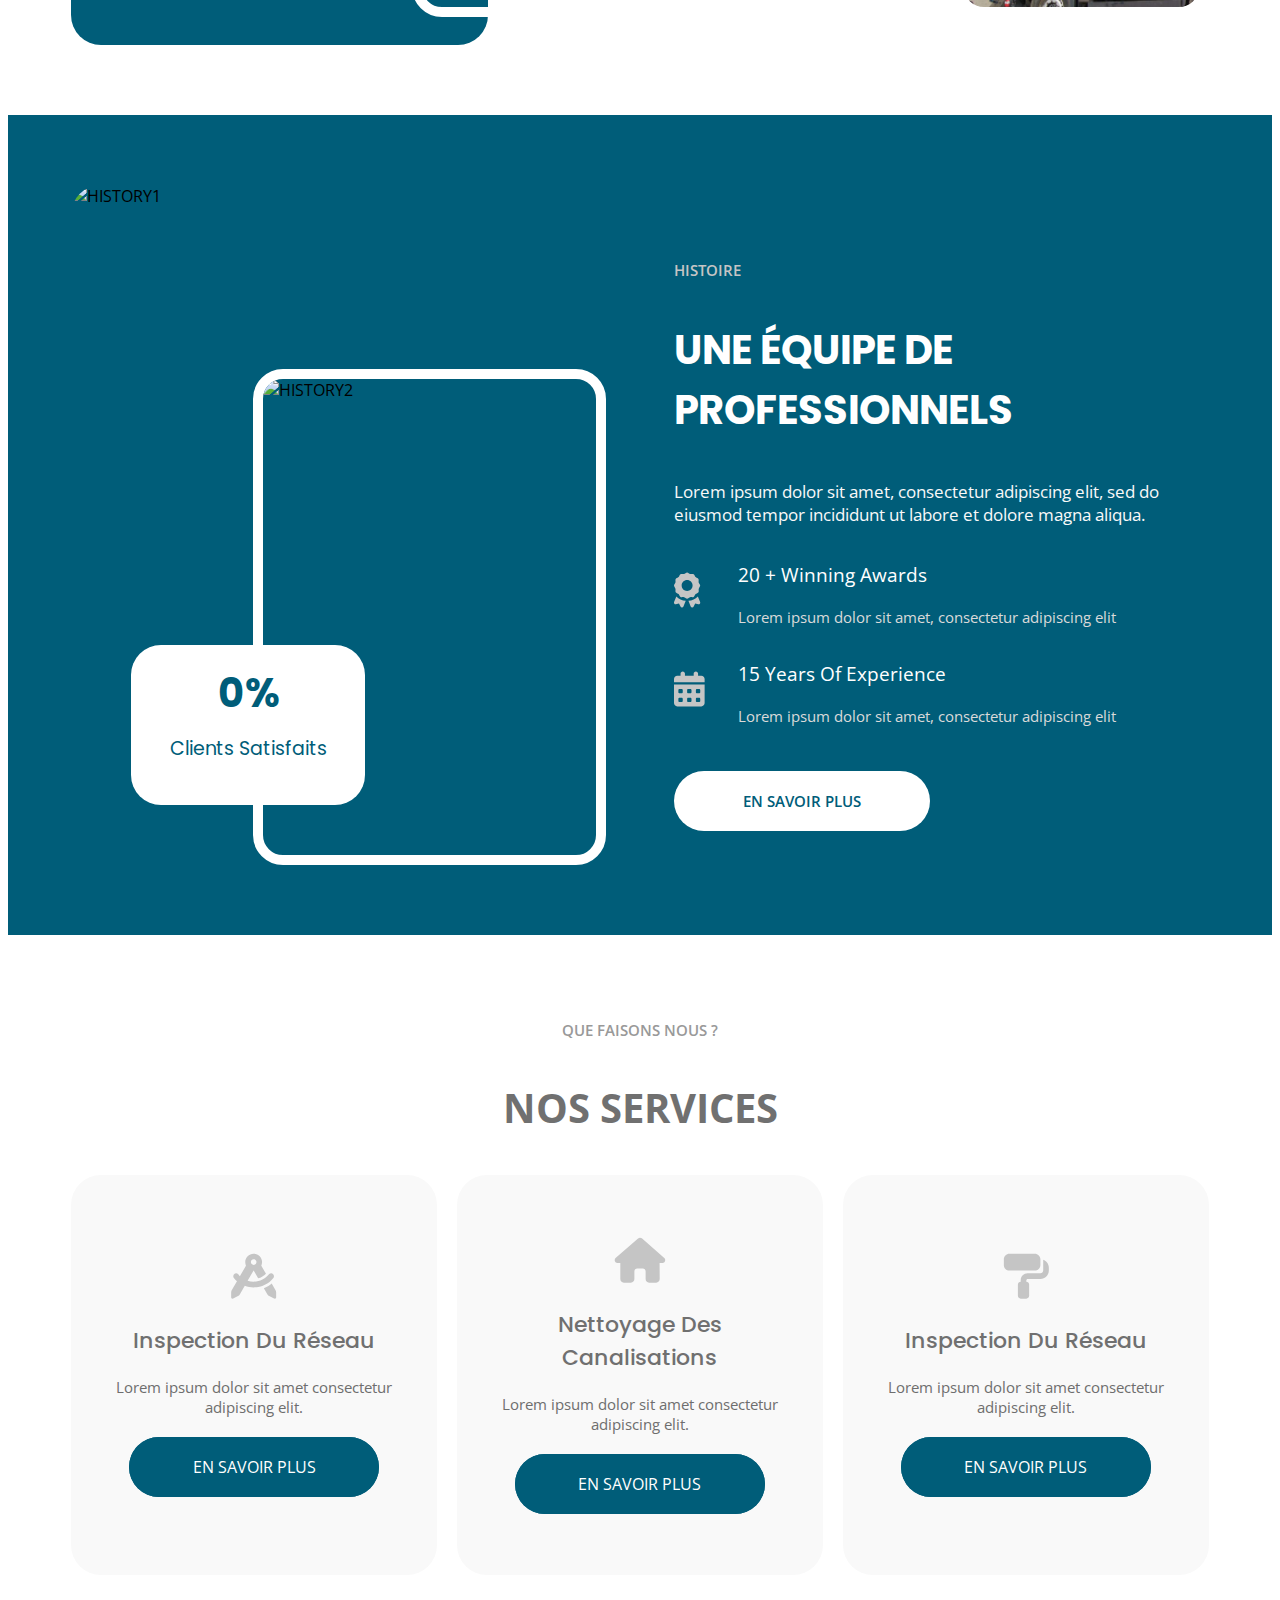
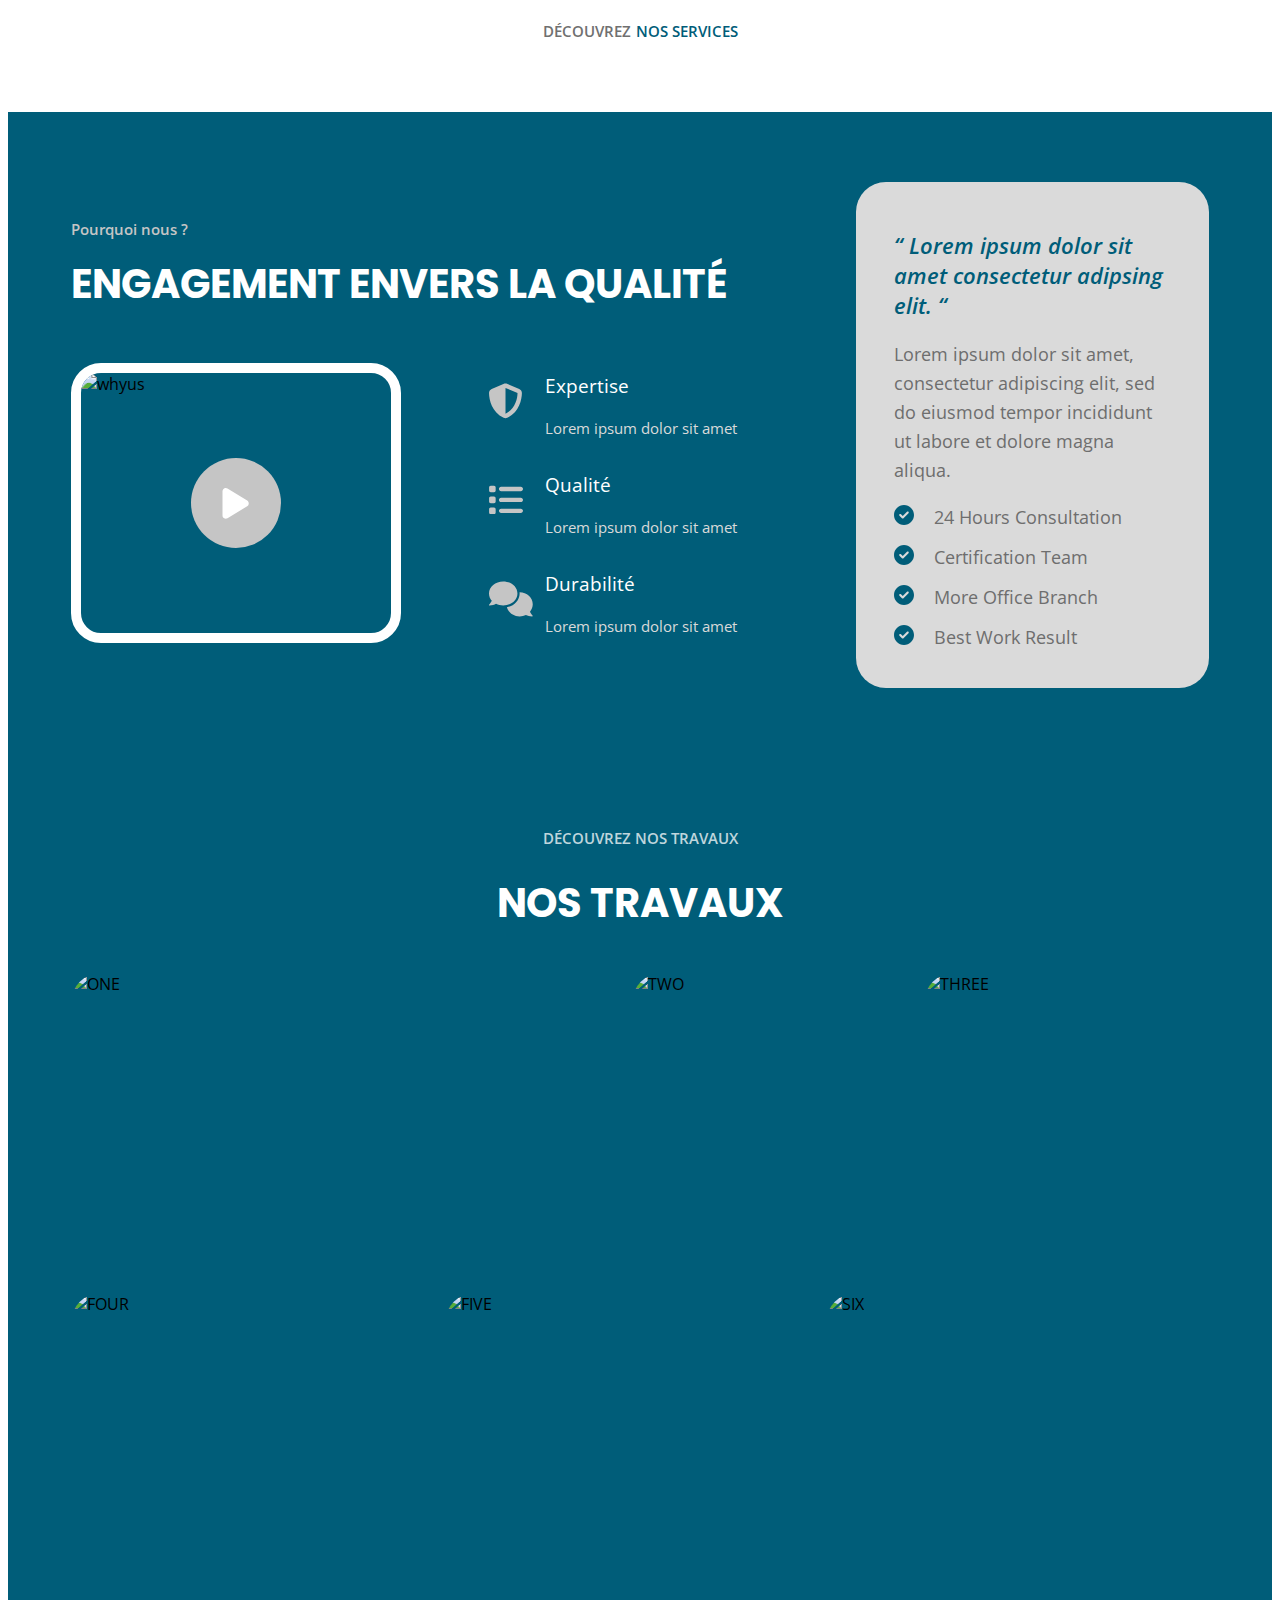
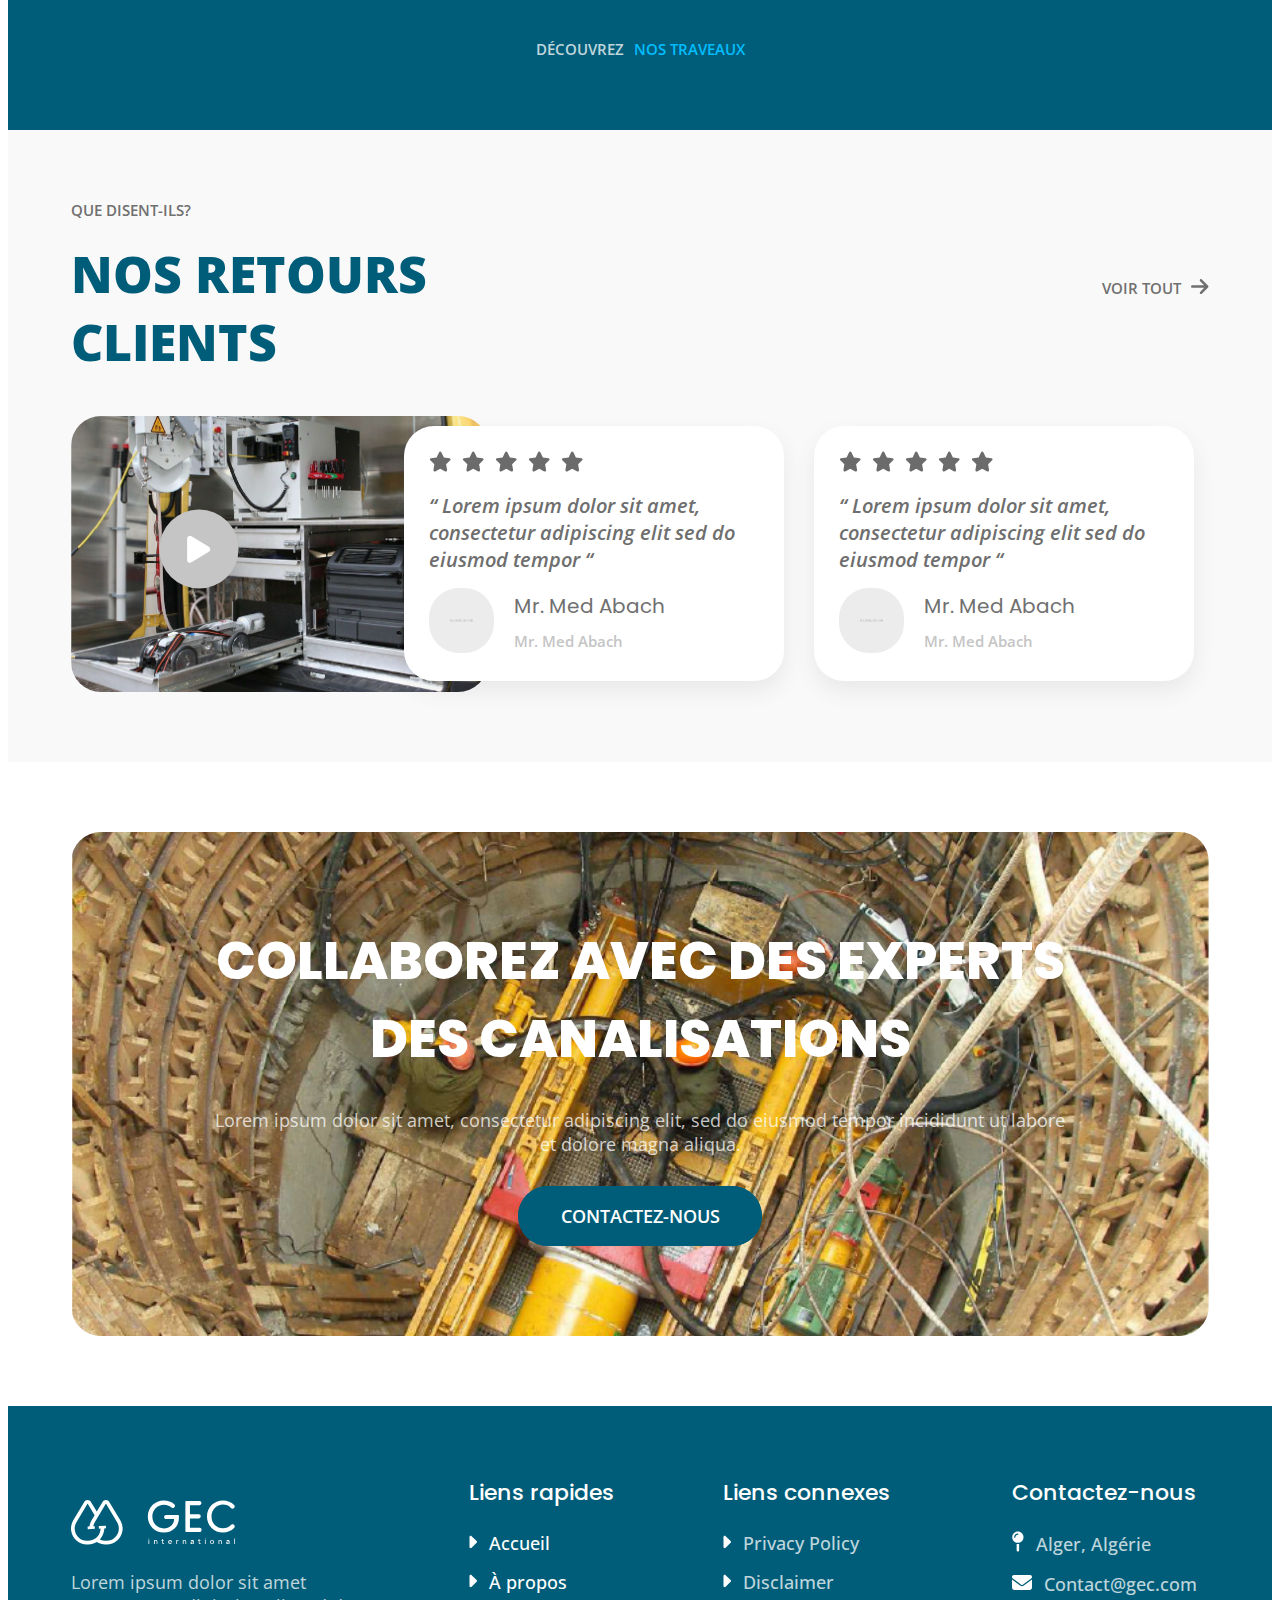
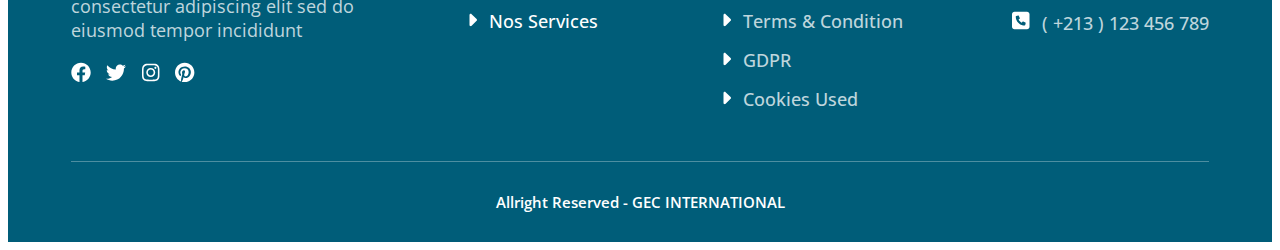
==== commit 440152dd: "this is last gec" ====
--- a/index.html
+++ b/index.html
@@ -269,13 +269,31 @@
                 <p class="three">Lorem ipsum dolor sit amet, consectetur adipiscing elit, sed do eiusmod tempor incididunt ut labore et dolore magna aliqua.</p>
                 <div class="four">
                     <div class="lft">
-                        <!-- SVG icon here -->
+                        <svg width="27" height="36" viewBox="0 0 27 36" fill="none" xmlns="http://www.w3.org/2000/svg">
+                            <path d="M19.6875 24.916C18.7305 25.4629 17.2949 24.916 16.2012 25.1895C15.1758 25.4629 14.2188 26.625 13.125 26.625C11.9629 26.625 11.0059 25.4629 9.98047 25.1895C8.88672 24.916 7.45117 25.4629 6.49414 24.916C5.53711 24.3691 5.33203 22.8652 4.58008 22.0449C3.75977 21.293 2.25586 21.0195 1.70898 20.1309C1.16211 19.1738 1.70898 17.7383 1.43555 16.6445C1.16211 15.6191 0 14.6621 0 13.5C0 12.4062 1.16211 11.4492 1.43555 10.4238C1.70898 9.33008 1.16211 7.89453 1.70898 6.9375C2.25586 5.98047 3.75977 5.77539 4.58008 5.02344C5.33203 4.20312 5.60547 2.69922 6.49414 2.15234C7.45117 1.60547 8.88672 2.15234 9.98047 1.87891C11.0059 1.60547 11.9629 0.375 13.125 0.375C14.2188 0.375 15.1758 1.60547 16.1328 1.87891C17.2266 2.15234 18.6621 1.60547 19.6191 2.15234C20.5762 2.69922 20.7812 4.20312 21.6016 5.02344C22.3535 5.77539 23.8574 5.98047 24.4043 6.9375C24.9512 7.89453 24.4043 9.33008 24.6777 10.4238C24.9512 11.4492 26.1816 12.4062 26.1816 13.5C26.1816 14.6621 25.0195 15.6191 24.7461 16.6445C24.4727 17.7383 25.0195 19.1738 24.4727 20.1309C23.9258 21.0879 22.4219 21.293 21.6016 22.0449C20.8496 22.8652 20.5762 24.3691 19.6875 24.916ZM7.65625 13.5C7.65625 16.5762 10.0488 18.9688 13.125 18.9688C16.1328 18.9688 18.5938 16.5762 18.5938 13.5C18.5938 10.4922 16.1328 8.03125 13.125 8.03125C10.0488 8.03125 7.65625 10.4922 7.65625 13.5ZM0.0683594 30.043L2.32422 24.4375C4.78516 26.8301 8.06641 28.4707 11.7578 28.8125L9.43359 34.418C9.22852 34.9648 8.68164 35.375 7.99805 35.375C7.99805 35.375 7.99805 35.375 7.92969 35.375C7.31445 35.375 6.76758 35.0332 6.49414 34.4863L4.99023 31.6152L1.91406 32.2305C1.36719 32.3672 0.751953 32.1621 0.341797 31.6836C-0.0683594 31.2051 -0.136719 30.5898 0.0683594 30.043ZM23.8574 24.4375L26.1133 30.043C26.3184 30.5898 26.25 31.2051 25.8398 31.6836C25.4297 32.1621 24.8145 32.3672 24.2676 32.2305L21.1914 31.6152L19.6875 34.4863C19.4141 35.1016 18.8672 35.375 18.252 35.375C18.1836 35.375 18.1836 35.375 18.1836 35.4434C17.5 35.375 16.9531 34.9648 16.6797 34.418L14.4238 28.8125C18.1152 28.4707 21.3965 26.8301 23.8574 24.4375Z" fill="#C5C5C5"/>
+                        </svg>    
                     </div>
                     <div class="rght">
                         <p>20 + Winning Awards</p>
                         <p>Lorem ipsum dolor sit amet, consectetur adipiscing elit</p>
                     </div>
                 </div>
+                <div class="five">
+                    <div class="lft">
+                        <svg width="31" height="36" viewBox="0 0 31 36" fill="none" xmlns="http://www.w3.org/2000/svg">
+                            <path d="M10.9375 2.5625V4.75H19.6875V2.5625C19.6875 1.40039 20.6445 0.375 21.875 0.375C23.0371 0.375 24.0625 1.40039 24.0625 2.5625V4.75H27.3438C29.1211 4.75 30.625 6.25391 30.625 8.03125V11.3125H0V8.03125C0 6.25391 1.43555 4.75 3.28125 4.75H6.5625V2.5625C6.5625 1.40039 7.51953 0.375 8.75 0.375C9.91211 0.375 10.9375 1.40039 10.9375 2.5625ZM0 13.5H30.625V32.0938C30.625 33.9395 29.1211 35.375 27.3438 35.375H3.28125C1.43555 35.375 0 33.9395 0 32.0938V13.5ZM4.375 21.1562C4.375 21.7715 4.85352 22.25 5.46875 22.25H7.65625C8.20312 22.25 8.75 21.7715 8.75 21.1562V18.9688C8.75 18.4219 8.20312 17.875 7.65625 17.875H5.46875C4.85352 17.875 4.375 18.4219 4.375 18.9688V21.1562ZM13.125 21.1562C13.125 21.7715 13.6035 22.25 14.2188 22.25H16.4062C16.9531 22.25 17.5 21.7715 17.5 21.1562V18.9688C17.5 18.4219 16.9531 17.875 16.4062 17.875H14.2188C13.6035 17.875 13.125 18.4219 13.125 18.9688V21.1562ZM22.9688 17.875C22.3535 17.875 21.875 18.4219 21.875 18.9688V21.1562C21.875 21.7715 22.3535 22.25 22.9688 22.25H25.1562C25.7031 22.25 26.25 21.7715 26.25 21.1562V18.9688C26.25 18.4219 25.7031 17.875 25.1562 17.875H22.9688ZM4.375 29.9062C4.375 30.5215 4.85352 31 5.46875 31H7.65625C8.20312 31 8.75 30.5215 8.75 29.9062V27.7188C8.75 27.1719 8.20312 26.625 7.65625 26.625H5.46875C4.85352 26.625 4.375 27.1719 4.375 27.7188V29.9062ZM14.2188 26.625C13.6035 26.625 13.125 27.1719 13.125 27.7188V29.9062C13.125 30.5215 13.6035 31 14.2188 31H16.4062C16.9531 31 17.5 30.5215 17.5 29.9062V27.7188C17.5 27.1719 16.9531 26.625 16.4062 26.625H14.2188ZM21.875 29.9062C21.875 30.5215 22.3535 31 22.9688 31H25.1562C25.7031 31 26.25 30.5215 26.25 29.9062V27.7188C26.25 27.1719 25.7031 26.625 25.1562 26.625H22.9688C22.3535 26.625 21.875 27.1719 21.875 27.7188V29.9062Z" fill="#C5C5C5"/>
+                            </svg>
+                                                        
+                    </div>
+                    <div class="rght">
+                        <p>15 Years Of Experience</p>
+                        <p>Lorem ipsum dolor sit amet, consectetur adipiscing elit</p>
+                    </div>
+                </div>
+                <div class="six">
+                    EN SAVOIR PLUS
+                </div>
+            </div>
             </div>
         </div>
     </section>
@@ -553,7 +571,7 @@
             </div>
             <div class="lower">
                 <div class="left">
-                    <img src="./assets/whyus.jpeg" alt="lower">
+                    <img src="./assets/clients.png" alt="lower">
                     <div>
                         <svg width="80" height="80" viewBox="0 0 91 90" fill="none" xmlns="http://www.w3.org/2000/svg">
                         <rect x="0.5" width="90" height="90" rx="45" fill="#C5C5C5"/>
--- a/style.css
+++ b/style.css
@@ -1578,7 +1578,7 @@
 }
 .contacts .container {
     position: relative;
-    background-image: url('./assets/history1.jpeg');
+    background-image: url('./assets/contact.jpeg');
     background-size: cover;
     background-position: center;
     border-radius: 30px;
